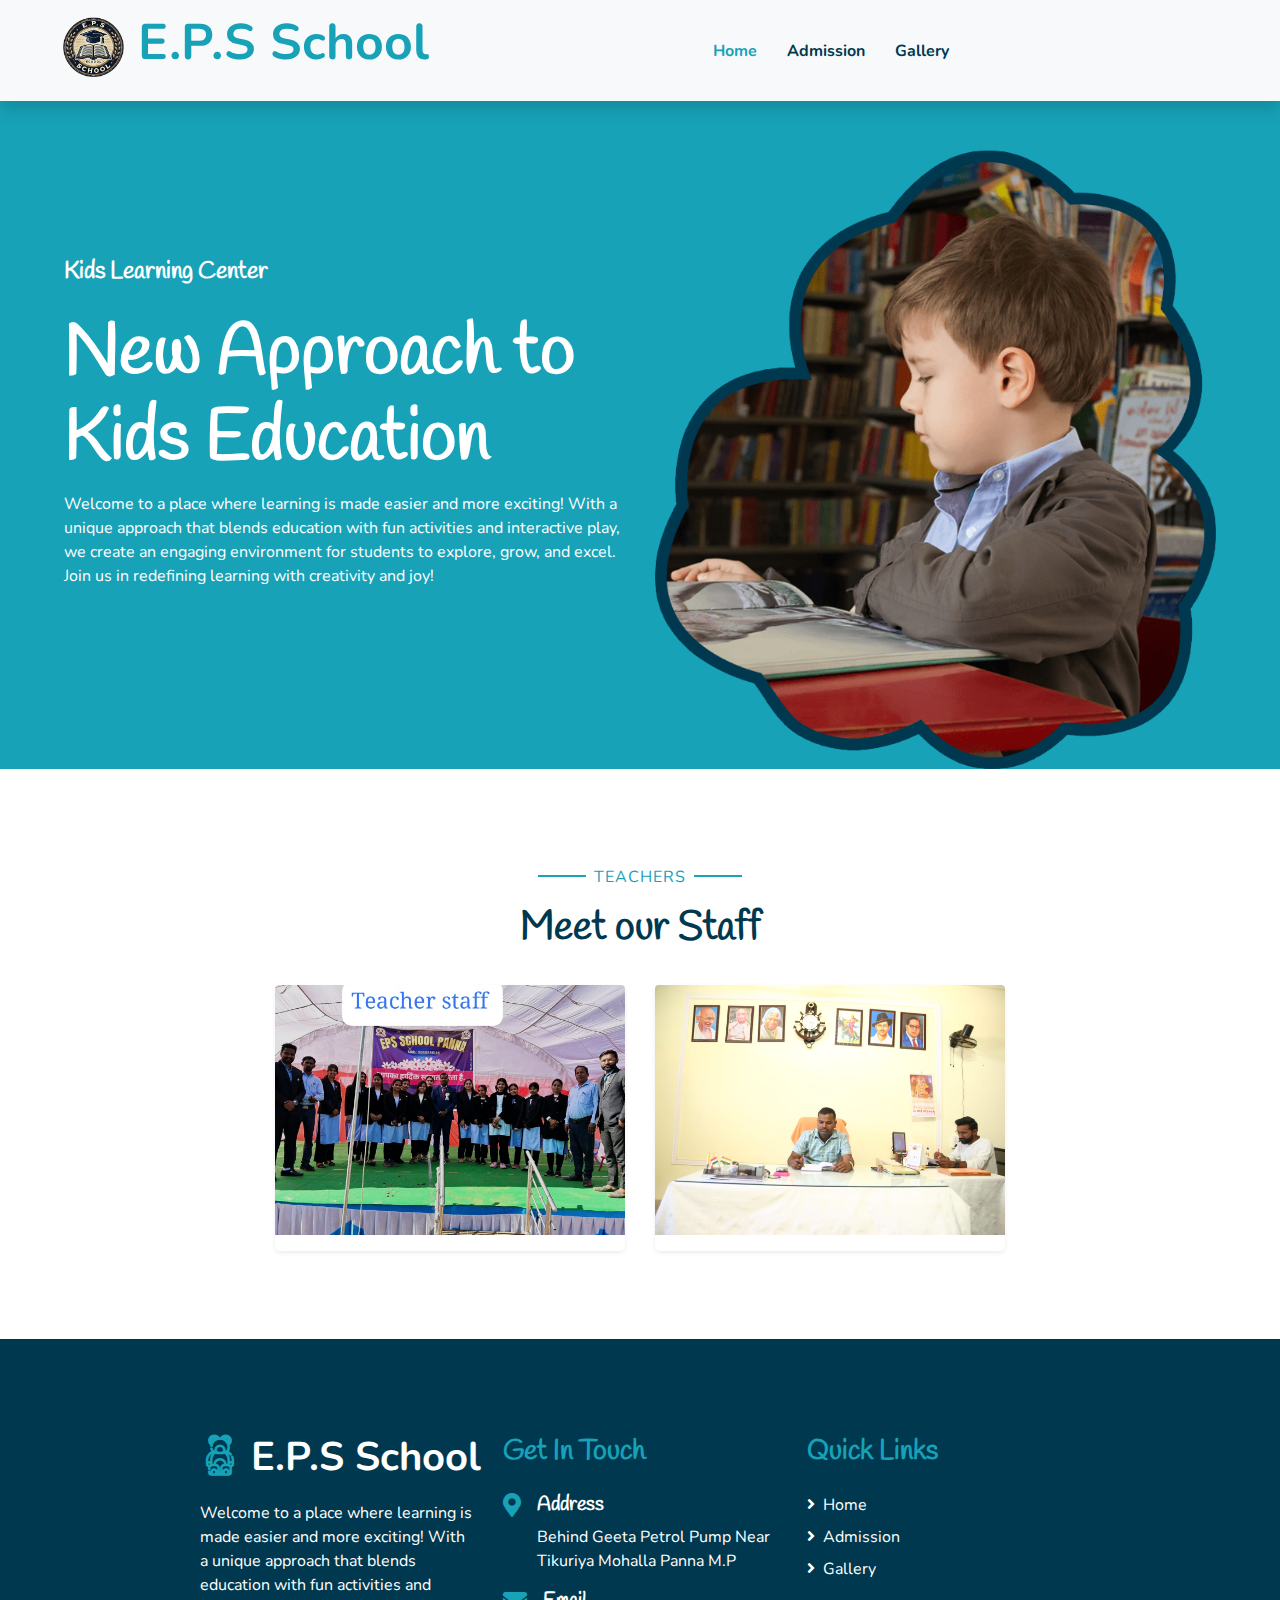
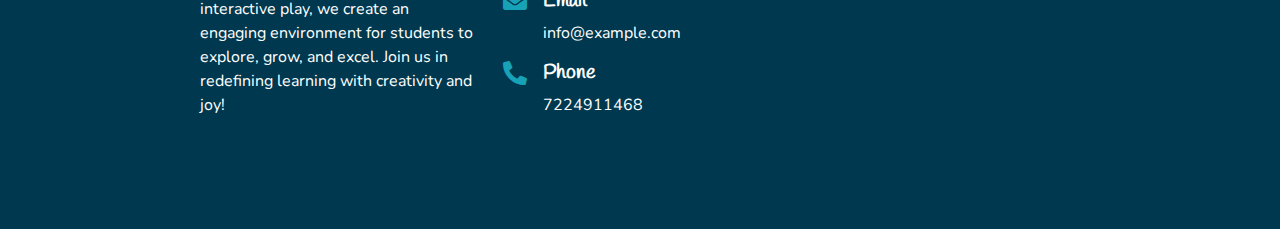
==== index.html @ 74d230ce "code added" ====
<!DOCTYPE html>
<html lang="en">

<head>
    <meta charset="utf-8">
    <title>EPS School</title>
    <meta content="width=device-width, initial-scale=1.0" name="viewport">
    <meta name="description" content="EPS School provides quality education from Nursery to 10th grade, following the MP Board curriculum. Our innovative teaching methods ensure holistic learning.">

    <!-- Meta Keywords (Not as important but can help) -->
    <meta name="keywords" content="EPS School, EPS Public School, Best School in MP, MP Board School, Nursery to 10th Education, Quality Education, Fun Learning, Best School Near Me">

    <!-- Meta Author -->
    <meta name="author" content="EPS School">

    <!-- Open Graph (For Social Media Sharing) -->
    <meta property="og:title" content="EPS School - Quality Education from Nursery to 10th | MP Board">
    <meta property="og:description" content="EPS School offers innovative education from Nursery to 10th with MP Board curriculum, fun activities, and modern learning methods.">
    <!-- <meta property="og:image" content="https://yourwebsite.com/images/school-banner.jpg"> Replace with actual image URL -->
    <!-- <meta property="og:url" content="https://yourwebsite.com/"> Replace with actual URL -->
    <meta property="og:type" content="website">

    <!-- Twitter Card (For Twitter Sharing) -->
    <meta name="twitter:card" content="summary_large_image">
    <meta name="twitter:title" content="EPS School - Quality Education from Nursery to 10th | MP Board">
    <meta name="twitter:description" content="EPS School offers innovative education from Nursery to 10th with MP Board curriculum, fun activities, and modern learning methods.">
    <meta name="twitter:image" content="https://yourwebsite.com/images/school-banner.jpg"> <!-- Replace with actual image URL -->

    <!-- Canonical URL (Avoid Duplicate Content Issues) -->
    <link rel="canonical" href="https://yourwebsite.com/"> <!-- Replace with actual URL -->
    <!-- Favicon -->
    <link href="img/favicon.ico" rel="icon">

    <!-- Google Web Fonts -->
    <link rel="preconnect" href="https://fonts.gstatic.com">
    <link href="https://fonts.googleapis.com/css2?family=Handlee&family=Nunito&display=swap" rel="stylesheet">

    <!-- Font Awesome -->
    <link href="https://cdnjs.cloudflare.com/ajax/libs/font-awesome/5.10.0/css/all.min.css" rel="stylesheet">

    <!-- Flaticon Font -->
    <link href="lib/flaticon/font/flaticon.css" rel="stylesheet">

    <!-- Libraries Stylesheet -->
    <link href="lib/owlcarousel/assets/owl.carousel.min.css" rel="stylesheet">
    <link href="lib/lightbox/css/lightbox.min.css" rel="stylesheet">

    <!-- Customized Bootstrap Stylesheet -->
    <link href="css/style.css" rel="stylesheet">
</head>

<body>
    <!-- Navbar Start -->
    <div class="container-fluid bg-light position-relative shadow">
        <nav class="navbar navbar-expand-lg bg-light navbar-light py-3 py-lg-0 px-0 px-lg-5">
            <a href="" class="navbar-brand font-weight-bold text-secondary" style="font-size: 50px;">
                <img src="images/logo.png" alt="EPS School, EPS Public School" style="height: 60px;">
                <span class="text-primary">E.P.S School</P></span>
            </a>
            <button type="button" class="navbar-toggler" data-toggle="collapse" data-target="#navbarCollapse">
                <span class="navbar-toggler-icon"></span>
            </button>
            <div class="collapse navbar-collapse justify-content-between" id="navbarCollapse">
                <div class="navbar-nav font-weight-bold mx-auto py-0">
                    <a href="index.html" class="nav-item nav-link active">Home</a>
                    <a href="about.html" class="nav-item nav-link">Admission</a>
                    <!-- <a href="class.html" class="nav-item nav-link">Classes</a> -->
                    <!-- <a href="team.html" class="nav-item nav-link">Teachers</a> -->
                    <a href="gallery.html" class="nav-item nav-link">Gallery</a>
                    <!-- <div class="nav-item dropdown">
                        <a href="#" class="nav-link dropdown-toggle" data-toggle="dropdown">Pages</a>
                        <div class="dropdown-menu rounded-0 m-0">
                            <a href="blog.html" class="dropdown-item">Blog Grid</a>
                            <a href="single.html" class="dropdown-item">Blog Detail</a>
                        </div>
                    </div> -->
                    <!-- <a href="contact.html" class="nav-item nav-link">Contact</a> -->
                </div>
                <!-- <a href="" class="btn btn-primary px-4">Join Class</a> -->
            </div>
        </nav>
    </div>
    <!-- Navbar End -->


    <!-- Header Start -->
    <div class="container-fluid bg-primary px-0 px-md-5 mb-5">
        <div class="row align-items-center px-3">
            <div class="col-lg-6 text-center text-lg-left">
                <h4 class="text-white mb-4 mt-5 mt-lg-0">Kids Learning Center</h4>
                <h1 class="display-3 font-weight-bold text-white">New Approach to Kids Education</h1>
                <p class="text-white mb-4">Welcome to a place where learning is made easier and more exciting! With a unique approach that blends education with fun activities and interactive play, we create an engaging environment for students to explore, grow, and excel. Join us in redefining learning with creativity and joy!</p>
                <!-- <a href="" class="btn btn-secondary mt-1 py-3 px-5">Learn More</a> -->
            </div>
            <div class="col-lg-6 text-center text-lg-right">
                <img class="img-fluid mt-5" src="img/header.png" alt="EPS School, EPS Public School">
            </div>
        </div>
    </div>
    <!-- Header End -->


    <!-- Facilities Start -->
    <!-- <div class="container-fluid pt-5">
        <div class="container pb-3">
            <div class="row">
                <div class="col-lg-4 col-md-6 pb-1">
                    <div class="d-flex bg-light shadow-sm border-top rounded mb-4" style="padding: 30px;">
                        <i class="flaticon-050-fence h1 font-weight-normal text-primary mb-3"></i>
                        <div class="pl-4">
                            <h4>Play Ground</h4>
                            <p class="m-0">Kasd labore kasd et dolor est rebum dolor ut, clita dolor vero lorem amet elitr vero...</p>
                        </div>
                    </div>
                </div>
                <div class="col-lg-4 col-md-6 pb-1">
                    <div class="d-flex bg-light shadow-sm border-top rounded mb-4" style="padding: 30px;">
                        <i class="flaticon-022-drum h1 font-weight-normal text-primary mb-3"></i>
                        <div class="pl-4">
                            <h4>Music and Dance</h4>
                            <p class="m-0">Kasd labore kasd et dolor est rebum dolor ut, clita dolor vero lorem amet elitr vero...</p>
                        </div>
                    </div>
                </div>
                <div class="col-lg-4 col-md-6 pb-1">
                    <div class="d-flex bg-light shadow-sm border-top rounded mb-4" style="padding: 30px;">
                        <i class="flaticon-030-crayons h1 font-weight-normal text-primary mb-3"></i>
                        <div class="pl-4">
                            <h4>Arts and Crafts</h4>
                            <p class="m-0">Kasd labore kasd et dolor est rebum dolor ut, clita dolor vero lorem amet elitr vero...</p>
                        </div>
                    </div>
                </div>
                <div class="col-lg-4 col-md-6 pb-1">
                    <div class="d-flex bg-light shadow-sm border-top rounded mb-4" style="padding: 30px;">
                        <i class="flaticon-017-toy-car h1 font-weight-normal text-primary mb-3"></i>
                        <div class="pl-4">
                            <h4>Safe Transportation</h4>
                            <p class="m-0">Kasd labore kasd et dolor est rebum dolor ut, clita dolor vero lorem amet elitr vero...</p>
                        </div>
                    </div>
                </div>
                <div class="col-lg-4 col-md-6 pb-1">
                    <div class="d-flex bg-light shadow-sm border-top rounded mb-4" style="padding: 30px;">
                        <i class="flaticon-025-sandwich h1 font-weight-normal text-primary mb-3"></i>
                        <div class="pl-4">
                            <h4>Healthy food</h4>
                            <p class="m-0">Kasd labore kasd et dolor est rebum dolor ut, clita dolor vero lorem amet elitr vero...</p>
                        </div>
                    </div>
                </div>
                <div class="col-lg-4 col-md-6 pb-1">
                    <div class="d-flex bg-light shadow-sm border-top rounded mb-4" style="padding: 30px;">
                        <i class="flaticon-047-backpack h1 font-weight-normal text-primary mb-3"></i>
                        <div class="pl-4">
                            <h4>Educational Tour</h4>
                            <p class="m-0">Kasd labore kasd et dolor est rebum dolor ut, clita dolor vero lorem amet elitr vero...</p>
                        </div>
                    </div>
                </div>
            </div>
        </div>
    </div> -->
    <!-- Facilities Start -->


    <!-- About Start -->
    <!-- <div class="container-fluid py-5">
        <div class="container">
            <div class="row align-items-center">
                <div class="col-lg-5">
                    <img class="img-fluid rounded mb-5 mb-lg-0" src="img/about-1.jpg" alt="">
                </div>
                <div class="col-lg-7">
                    <p class="section-title pr-5"><span class="pr-2">Learn About Us</span></p>
                    <h1 class="mb-4">Best School For Your Kids</h1>
                    <p>Invidunt lorem justo sanctus clita. Erat lorem labore ea, justo dolor lorem ipsum ut sed eos,
                        ipsum et dolor kasd sit ea justo. Erat justo sed sed diam. Ea et erat ut sed diam sea ipsum est
                        dolor</p>
                    <div class="row pt-2 pb-4">
                        <div class="col-6 col-md-4">
                            <img class="img-fluid rounded" src="img/about-2.jpg" alt="">
                        </div>
                        <div class="col-6 col-md-8">
                            <ul class="list-inline m-0">
                                <li class="py-2 border-top border-bottom"><i class="fa fa-check text-primary mr-3"></i>Labore eos amet dolor amet diam</li>
                                <li class="py-2 border-bottom"><i class="fa fa-check text-primary mr-3"></i>Etsea et sit dolor amet ipsum</li>
                                <li class="py-2 border-bottom"><i class="fa fa-check text-primary mr-3"></i>Diam dolor diam elitripsum vero.</li>
                            </ul>
                        </div>
                    </div>
                    <a href="" class="btn btn-primary mt-2 py-2 px-4">Learn More</a>
                </div>
            </div>
        </div>
    </div>


    <!-- Class Start -->
    <!-- <div class="container-fluid pt-5">
        <div class="container">
            <div class="text-center pb-2">
                <p class="section-title px-5"><span class="px-2">Popular Classes</span></p>
                <h1 class="mb-4">Classes for Your Kids</h1>
            </div>
            <div class="row">
                <div class="col-lg-4 mb-5">
                    <div class="card border-0 bg-light shadow-sm pb-2">
                        <img class="card-img-top mb-2" src="img/class-1.jpg" alt="">
                        <div class="card-body text-center">
                            <h4 class="card-title">Drawing Class</h4>
                            <p class="card-text">Justo ea diam stet diam ipsum no sit, ipsum vero et et diam ipsum duo et no et, ipsum ipsum erat duo amet clita duo</p>
                        </div>
                        <div class="card-footer bg-transparent py-4 px-5">
                            <div class="row border-bottom">
                                <div class="col-6 py-1 text-right border-right"><strong>Age of Kids</strong></div>
                                <div class="col-6 py-1">3 - 6 Years</div>
                            </div>
                            <div class="row border-bottom">
                                <div class="col-6 py-1 text-right border-right"><strong>Total Seats</strong></div>
                                <div class="col-6 py-1">40 Seats</div>
                            </div>
                            <div class="row border-bottom">
                                <div class="col-6 py-1 text-right border-right"><strong>Class Time</strong></div>
                                <div class="col-6 py-1">08:00 - 10:00</div>
                            </div>
                            <div class="row">
                                <div class="col-6 py-1 text-right border-right"><strong>Tution Fee</strong></div>
                                <div class="col-6 py-1">$290 / Month</div>
                            </div>
                        </div>
                        <a href="" class="btn btn-primary px-4 mx-auto mb-4">Join Now</a>
                    </div>
                </div>
                <div class="col-lg-4 mb-5">
                    <div class="card border-0 bg-light shadow-sm pb-2">
                        <img class="card-img-top mb-2" src="img/class-2.jpg" alt="">
                        <div class="card-body text-center">
                            <h4 class="card-title">Language Learning</h4>
                            <p class="card-text">Justo ea diam stet diam ipsum no sit, ipsum vero et et diam ipsum duo et no et, ipsum ipsum erat duo amet clita duo</p>
                        </div>
                        <div class="card-footer bg-transparent py-4 px-5">
                            <div class="row border-bottom">
                                <div class="col-6 py-1 text-right border-right"><strong>Age of Kids</strong></div>
                                <div class="col-6 py-1">3 - 6 Years</div>
                            </div>
                            <div class="row border-bottom">
                                <div class="col-6 py-1 text-right border-right"><strong>Total Seats</strong></div>
                                <div class="col-6 py-1">40 Seats</div>
                            </div>
                            <div class="row border-bottom">
                                <div class="col-6 py-1 text-right border-right"><strong>Class Time</strong></div>
                                <div class="col-6 py-1">08:00 - 10:00</div>
                            </div>
                            <div class="row">
                                <div class="col-6 py-1 text-right border-right"><strong>Tution Fee</strong></div>
                                <div class="col-6 py-1">$290 / Month</div>
                            </div>
                        </div>
                        <a href="" class="btn btn-primary px-4 mx-auto mb-4">Join Now</a>
                    </div>
                </div>
                <div class="col-lg-4 mb-5">
                    <div class="card border-0 bg-light shadow-sm pb-2">
                        <img class="card-img-top mb-2" src="img/class-3.jpg" alt="">
                        <div class="card-body text-center">
                            <h4 class="card-title">Basic Science</h4>
                            <p class="card-text">Justo ea diam stet diam ipsum no sit, ipsum vero et et diam ipsum duo et no et, ipsum ipsum erat duo amet clita duo</p>
                        </div>
                        <div class="card-footer bg-transparent py-4 px-5">
                            <div class="row border-bottom">
                                <div class="col-6 py-1 text-right border-right"><strong>Age of Kids</strong></div>
                                <div class="col-6 py-1">3 - 6 Years</div>
                            </div>
                            <div class="row border-bottom">
                                <div class="col-6 py-1 text-right border-right"><strong>Total Seats</strong></div>
                                <div class="col-6 py-1">40 Seats</div>
                            </div>
                            <div class="row border-bottom">
                                <div class="col-6 py-1 text-right border-right"><strong>Class Time</strong></div>
                                <div class="col-6 py-1">08:00 - 10:00</div>
                            </div>
                            <div class="row">
                                <div class="col-6 py-1 text-right border-right"><strong>Tution Fee</strong></div>
                                <div class="col-6 py-1">$290 / Month</div>
                            </div>
                        </div>
                        <a href="" class="btn btn-primary px-4 mx-auto mb-4">Join Now</a>
                    </div>
                </div>
            </div>
        </div>
    </div> -->
    <!-- Class End -->


    <!-- Registration Start -->
    <!-- <div class="container-fluid py-5">
        <div class="container">
            <div class="row align-items-center">
                <div class="col-lg-7 mb-5 mb-lg-0">
                    <p class="section-title pr-5"><span class="pr-2">Book A Seat</span></p>
                    <h1 class="mb-4">Book A Seat For Your Kid</h1>
                    <p>Invidunt lorem justo sanctus clita. Erat lorem labore ea, justo dolor lorem ipsum ut sed eos,
                        ipsum et dolor kasd sit ea justo. Erat justo sed sed diam. Ea et erat ut sed diam sea ipsum est
                        dolor</p>
                    <ul class="list-inline m-0">
                        <li class="py-2"><i class="fa fa-check text-success mr-3"></i>Labore eos amet dolor amet diam</li>
                        <li class="py-2"><i class="fa fa-check text-success mr-3"></i>Etsea et sit dolor amet ipsum</li>
                        <li class="py-2"><i class="fa fa-check text-success mr-3"></i>Diam dolor diam elitripsum vero.</li>
                    </ul>
                    <a href="" class="btn btn-primary mt-4 py-2 px-4">Book Now</a>
                </div>
                <div class="col-lg-5">
                    <div class="card border-0">
                        <div class="card-header bg-secondary text-center p-4">
                            <h1 class="text-white m-0">Book A Seat</h1>
                        </div>
                        <div class="card-body rounded-bottom bg-primary p-5">
                            <form>
                                <div class="form-group">
                                    <input type="text" class="form-control border-0 p-4" placeholder="Your Name" required="required" />
                                </div>
                                <div class="form-group">
                                    <input type="email" class="form-control border-0 p-4" placeholder="Your Email" required="required" />
                                </div>
                                <div class="form-group">
                                    <select class="custom-select border-0 px-4" style="height: 47px;">
                                        <option selected>Select A Class</option>
                                        <option value="1">Class 1</option>
                                        <option value="2">Class 1</option>
                                        <option value="3">Class 1</option>
                                    </select>
                                </div>
                                <div>
                                    <button class="btn btn-secondary btn-block border-0 py-3" type="submit">Book Now</button>
                                </div>
                            </form>
                        </div>
                    </div>
                </div>
            </div>
        </div>
    </div> -->
    <!-- Registration End -->


    <!-- Team Start -->
    <!-- <div class="container-fluid pt-5">
        <div class="container">
            <div class="text-center pb-2">
                <p class="section-title px-5"><span class="px-2">Our Teachers</span></p>
                <h1 class="mb-4">Meet Our Teachers</h1>
            </div>
            <div class="row">
                <div class="col-md-6 col-lg-3 text-center team mb-5">
                    <div class="position-relative overflow-hidden mb-4" style="border-radius: 100%;">
                        <img class="img-fluid w-100" src="img/team-1.jpg" alt="" >
                        <div
                            class="team-social d-flex align-items-center justify-content-center w-100 h-100 position-absolute">
                            <a class="btn btn-outline-light text-center mr-2 px-0" style="width: 38px; height: 38px;"
                                href="#"><i class="fab fa-twitter"></i></a>
                            <a class="btn btn-outline-light text-center mr-2 px-0" style="width: 38px; height: 38px;"
                                href="#"><i class="fab fa-facebook-f"></i></a>
                            <a class="btn btn-outline-light text-center px-0" style="width: 38px; height: 38px;"
                                href="#"><i class="fab fa-linkedin-in"></i></a>
                        </div>
                    </div>
                    <h4>Julia Smith</h4>
                    <i>Music Teacher</i>
                </div>
                <div class="col-md-6 col-lg-3 text-center team mb-5">
                    <div class="position-relative overflow-hidden mb-4" style="border-radius: 100%;">
                        <img class="img-fluid w-100" src="img/team-2.jpg" alt="" >
                        <div
                            class="team-social d-flex align-items-center justify-content-center w-100 h-100 position-absolute">
                            <a class="btn btn-outline-light text-center mr-2 px-0" style="width: 38px; height: 38px;"
                                href="#"><i class="fab fa-twitter"></i></a>
                            <a class="btn btn-outline-light text-center mr-2 px-0" style="width: 38px; height: 38px;"
                                href="#"><i class="fab fa-facebook-f"></i></a>
                            <a class="btn btn-outline-light text-center px-0" style="width: 38px; height: 38px;"
                                href="#"><i class="fab fa-linkedin-in"></i></a>
                        </div>
                    </div>
                    <h4>Jhon Doe</h4>
                    <i>Language Teacher</i>
                </div>
                <div class="col-md-6 col-lg-3 text-center team mb-5">
                    <div class="position-relative overflow-hidden mb-4" style="border-radius: 100%;">
                        <img class="img-fluid w-100" src="img/team-3.jpg" alt="" >
                        <div
                            class="team-social d-flex align-items-center justify-content-center w-100 h-100 position-absolute">
                            <a class="btn btn-outline-light text-center mr-2 px-0" style="width: 38px; height: 38px;"
                                href="#"><i class="fab fa-twitter"></i></a>
                            <a class="btn btn-outline-light text-center mr-2 px-0" style="width: 38px; height: 38px;"
                                href="#"><i class="fab fa-facebook-f"></i></a>
                            <a class="btn btn-outline-light text-center px-0" style="width: 38px; height: 38px;"
                                href="#"><i class="fab fa-linkedin-in"></i></a>
                        </div>
                    </div>
                    <h4>Mollie Ross</h4>
                    <i>Dance Teacher</i>
                </div>
                <div class="col-md-6 col-lg-3 text-center team mb-5">
                    <div class="position-relative overflow-hidden mb-4" style="border-radius: 100%;">
                        <img class="img-fluid w-100" src="img/team-4.jpg" alt="" >
                        <div
                            class="team-social d-flex align-items-center justify-content-center w-100 h-100 position-absolute">
                            <a class="btn btn-outline-light text-center mr-2 px-0" style="width: 38px; height: 38px;"
                                href="#"><i class="fab fa-twitter"></i></a>
                            <a class="btn btn-outline-light text-center mr-2 px-0" style="width: 38px; height: 38px;"
                                href="#"><i class="fab fa-facebook-f"></i></a>
                            <a class="btn btn-outline-light text-center px-0" style="width: 38px; height: 38px;"
                                href="#"><i class="fab fa-linkedin-in"></i></a>
                        </div>
                    </div>
                    <h4>Donald John</h4>
                    <i>Art Teacher</i>
                </div>
            </div>
        </div>
    </div> -->
    <!-- Team End -->


    <!-- Testimonial Start -->
    <!-- <div class="container-fluid py-5">
        <div class="container p-0">
            <div class="text-center pb-2">
                <p class="section-title px-5"><span class="px-2">Testimonial</span></p>
                <h1 class="mb-4">What Parents Say!</h1>
            </div>
            <div class="owl-carousel testimonial-carousel">
                <div class="testimonial-item px-3">
                    <div class="bg-light shadow-sm rounded mb-4 p-4">
                        <h3 class="fas fa-quote-left text-primary mr-3"></h3>
                        Sed ea amet kasd elitr stet, stet rebum et ipsum est duo elitr eirmod clita lorem. Dolor tempor ipsum clita
                    </div>
                    <div class="d-flex align-items-center">
                        <img class="rounded-circle" src="img/testimonial-1.jpg" style="width: 70px; height: 70px;" alt="Image">
                        <div class="pl-3">
                            <h5>Parent Name</h5>
                            <i>Profession</i>
                        </div>
                    </div>
                </div>
                <div class="testimonial-item px-3">
                    <div class="bg-light shadow-sm rounded mb-4 p-4">
                        <h3 class="fas fa-quote-left text-primary mr-3"></h3>
                        Sed ea amet kasd elitr stet, stet rebum et ipsum est duo elitr eirmod clita lorem. Dolor tempor ipsum clita
                    </div>
                    <div class="d-flex align-items-center">
                        <img class="rounded-circle" src="img/testimonial-2.jpg" style="width: 70px; height: 70px;" alt="Image">
                        <div class="pl-3">
                            <h5>Parent Name</h5>
                            <i>Profession</i>
                        </div>
                    </div>
                </div>
                <div class="testimonial-item px-3">
                    <div class="bg-light shadow-sm rounded mb-4 p-4">
                        <h3 class="fas fa-quote-left text-primary mr-3"></h3>
                        Sed ea amet kasd elitr stet, stet rebum et ipsum est duo elitr eirmod clita lorem. Dolor tempor ipsum clita
                    </div>
                    <div class="d-flex align-items-center">
                        <img class="rounded-circle" src="img/testimonial-3.jpg" style="width: 70px; height: 70px;" alt="Image">
                        <div class="pl-3">
                            <h5>Parent Name</h5>
                            <i>Profession</i>
                        </div>
                    </div>
                </div>
                <div class="testimonial-item px-3">
                    <div class="bg-light shadow-sm rounded mb-4 p-4">
                        <h3 class="fas fa-quote-left text-primary mr-3"></h3>
                        Sed ea amet kasd elitr stet, stet rebum et ipsum est duo elitr eirmod clita lorem. Dolor tempor ipsum clita
                    </div>
                    <div class="d-flex align-items-center">
                        <img class="rounded-circle" src="img/testimonial-4.jpg" style="width: 70px; height: 70px;" alt="Image">
                        <div class="pl-3">
                            <h5>Parent Name</h5>
                            <i>Profession</i>
                        </div>
                    </div>
                </div>
            </div>
        </div>
    </div> --> 
    <!-- Testimonial End -->


    <!-- Blog Start -->
    <div class="container-fluid pt-5">
        <div class="container">
            <div class="text-center pb-2">
                <p class="section-title px-5"><span class="px-2">Teachers</span></p>
                <h1 class="mb-4">Meet our Staff</h1>
            </div>
            <div class="row pb-3">
                <div class="col-lg-4 mb-4">
                    <div class="card border-0 shadow-sm mb-2">
                        <img class="card-img-top mb-2" src="images/staff.jpg" alt="EPS School, EPS Public School">
                        <!-- <div class="card-body bg-light text-center p-4">
                            <h4 class="">Diam amet eos at no eos</h4>
                            <div class="d-flex justify-content-center mb-3">
                                <small class="mr-3"><i class="fa fa-user text-primary"></i> Admin</small>
                                <small class="mr-3"><i class="fa fa-folder text-primary"></i> Web Design</small>
                                <small class="mr-3"><i class="fa fa-comments text-primary"></i> 15</small>
                            </div>
                            <p>Sed kasd sea sed at elitr sed ipsum justo, sit nonumy diam eirmod, duo et sed sit eirmod kasd clita tempor dolor stet lorem. Tempor ipsum justo amet stet...</p>
                            <a href="" class="btn btn-primary px-4 mx-auto my-2">Read More</a>
                        </div> -->
                    </div>
                </div>
                <div class="col-lg-4 mb-4">
                    <div class="card border-0 shadow-sm mb-2">
                        <img class="card-img-top mb-2" src="images/img14.jpg" alt="EPS School, EPS Public School">
                        <!-- <div class="card-body bg-light text-center p-4">
                            <h4 class="">Diam amet eos at no eos</h4>
                            <div class="d-flex justify-content-center mb-3">
                                <small class="mr-3"><i class="fa fa-user text-primary"></i> Admin</small>
                                <small class="mr-3"><i class="fa fa-folder text-primary"></i> Web Design</small>
                                <small class="mr-3"><i class="fa fa-comments text-primary"></i> 15</small>
                            </div>
                            <p>Sed kasd sea sed at elitr sed ipsum justo, sit nonumy diam eirmod, duo et sed sit eirmod kasd clita tempor dolor stet lorem. Tempor ipsum justo amet stet...</p>
                            <a href="" class="btn btn-primary px-4 mx-auto my-2">Read More</a>
                        </div> -->
                    </div>
                </div>
                <!-- <div class="col-lg-4 mb-4">
                    <div class="card border-0 shadow-sm mb-2">
                        <img class="card-img-top mb-2" src="img/blog-3.jpg" alt="">
                        <div class="card-body bg-light text-center p-4">
                            <h4 class="">Diam amet eos at no eos</h4>
                            <div class="d-flex justify-content-center mb-3">
                                <small class="mr-3"><i class="fa fa-user text-primary"></i> Admin</small>
                                <small class="mr-3"><i class="fa fa-folder text-primary"></i> Web Design</small>
                                <small class="mr-3"><i class="fa fa-comments text-primary"></i> 15</small>
                            </div>
                            <p>Sed kasd sea sed at elitr sed ipsum justo, sit nonumy diam eirmod, duo et sed sit eirmod kasd clita tempor dolor stet lorem. Tempor ipsum justo amet stet...</p>
                            <a href="" class="btn btn-primary px-4 mx-auto my-2">Read More</a>
                        </div>
                    </div>
                </div>  -->
            </div>
        </div>
    </div>
    <!-- Blog End -->


    <!-- Footer Start -->
    <div class="container-fluid bg-secondary text-white mt-5 py-5 px-sm-3 px-md-5">
        <div class="row pt-5">
            <div class="col-lg-3 col-md-6 mb-5">
                <a href="" class="navbar-brand font-weight-bold text-primary m-0 mb-4 p-0" style="font-size: 40px; line-height: 40px;">
                    <i class="flaticon-043-teddy-bear"></i>
                    <span class="text-white"> E.P.S School</span>
                </a>
                <p>Welcome to a place where learning is made easier and more exciting! With a unique approach that blends education with fun activities and interactive play, we create an engaging environment for students to explore, grow, and excel. Join us in redefining learning with creativity and joy!</p>
                <!-- <div class="d-flex justify-content-start mt-4">
                    <a class="btn btn-outline-primary rounded-circle text-center mr-2 px-0"
                        style="width: 38px; height: 38px;" href="#"><i class="fab fa-twitter"></i></a>
                    <a class="btn btn-outline-primary rounded-circle text-center mr-2 px-0"
                        style="width: 38px; height: 38px;" href="#"><i class="fab fa-facebook-f"></i></a>
                    <a class="btn btn-outline-primary rounded-circle text-center mr-2 px-0"
                        style="width: 38px; height: 38px;" href="#"><i class="fab fa-linkedin-in"></i></a>
                    <a class="btn btn-outline-primary rounded-circle text-center mr-2 px-0"
                        style="width: 38px; height: 38px;" href="#"><i class="fab fa-instagram"></i></a>
                </div> -->
            </div>
            <div class="col-lg-3 col-md-6 mb-5">
                <h3 class="text-primary mb-4">Get In Touch</h3>
                <div class="d-flex">
                    <h4 class="fa fa-map-marker-alt text-primary"></h4>
                    <div class="pl-3">
                        <h5 class="text-white">Address</h5>
                        <p>Behind Geeta Petrol Pump Near Tikuriya Mohalla Panna M.P</p>
                    </div>
                </div>
                <div class="d-flex">
                    <h4 class="fa fa-envelope text-primary"></h4>
                    <div class="pl-3">
                        <h5 class="text-white">Email</h5>
                        <p>info@example.com</p>
                    </div>
                </div>
                <div class="d-flex">
                    <h4 class="fa fa-phone-alt text-primary"></h4>
                    <div class="pl-3">
                        <h5 class="text-white">Phone</h5>
                        <p>7224911468</p>
                    </div>
                </div>
            </div>
            <div class="col-lg-3 col-md-6 mb-5">
                <h3 class="text-primary mb-4">Quick Links</h3>
                <div class="d-flex flex-column justify-content-start">
                    <a class="text-white mb-2" href="#"><i class="fa fa-angle-right mr-2"></i>Home</a>
                    <a class="text-white mb-2" href="about.html"><i class="fa fa-angle-right mr-2"></i>Admission</a>
                    <!-- <a class="text-white mb-2" href="#"><i class="fa fa-angle-right mr-2"></i>Our Classes</a> -->
                    <!-- <a class="text-white mb-2" href="#"><i class="fa fa-angle-right mr-2"></i>Our Teachers</a> -->
                    <!-- <a class="text-white mb-2" href="#"><i class="fa fa-angle-right mr-2"></i>Our Blog</a> -->
                    <a class="text-white" href="gallery.html"><i class="fa fa-angle-right mr-2"></i>Gallery</a>
                </div>
            </div>
            <!-- <div class="col-lg-3 col-md-6 mb-5">
                <h3 class="text-primary mb-4">Newsletter</h3>
                <form action="">
                    <div class="form-group">
                        <input type="text" class="form-control border-0 py-4" placeholder="Your Name" required="required" />
                    </div>
                    <div class="form-group">
                        <input type="email" class="form-control border-0 py-4" placeholder="Your Email"
                            required="required" />
                    </div>
                    <div>
                        <button class="btn btn-primary btn-block border-0 py-3" type="submit">Submit Now</button>
                    </div>
                </form>
            </div> -->
        </div>
        <!-- <div class="container-fluid pt-5" style="border-top: 1px solid rgba(23, 162, 184, .2);;">
            <p class="m-0 text-center text-white">
                &copy; <a class="text-primary font-weight-bold" href="#">Your Site Name</a>. All Rights Reserved. Designed
                by
                <a class="text-primary font-weight-bold" href="https://htmlcodex.com">HTML Codex</a>
            </p>
        </div> -->
    </div>
    <!-- Footer End -->


    <!-- Back to Top -->
    <a href="#" class="btn btn-primary p-3 back-to-top"><i class="fa fa-angle-double-up"></i></a>


    <!-- JavaScript Libraries -->
    <script src="https://code.jquery.com/jquery-3.4.1.min.js"></script>
    <script src="https://stackpath.bootstrapcdn.com/bootstrap/4.4.1/js/bootstrap.bundle.min.js"></script>
    <script src="lib/easing/easing.min.js"></script>
    <script src="lib/owlcarousel/owl.carousel.min.js"></script>
    <script src="lib/isotope/isotope.pkgd.min.js"></script>
    <script src="lib/lightbox/js/lightbox.min.js"></script>

    <!-- Contact Javascript File -->
    <script src="mail/jqBootstrapValidation.min.js"></script>
    <script src="mail/contact.js"></script>

    <!-- Template Javascript -->
    <script src="js/main.js"></script>
</body>

</html>
---- lib/flaticon/font/flaticon.css ----
@font-face {
  font-family: "Flaticon";
  src: url("./Flaticon.eot");
  src: url("./Flaticon.eot?#iefix") format("embedded-opentype"),
       url("./Flaticon.woff2") format("woff2"),
       url("./Flaticon.woff") format("woff"),
       url("./Flaticon.ttf") format("truetype"),
       url("./Flaticon.svg#Flaticon") format("svg");
  font-weight: normal;
  font-style: normal;
}

@media screen and (-webkit-min-device-pixel-ratio:0) {
  @font-face {
    font-family: "Flaticon";
    src: url("./Flaticon.svg#Flaticon") format("svg");
  }
}

[class^="flaticon-"]:before, [class*=" flaticon-"]:before,
[class^="flaticon-"]:after, [class*=" flaticon-"]:after {   
  font-family: Flaticon;
        font-size: 20px;
font-style: normal;
margin-left: 20px;
}

.flaticon-001-swing:before { content: "\f100"; }
.flaticon-002-bricks:before { content: "\f101"; }
.flaticon-003-feeding-bottle:before { content: "\f102"; }
.flaticon-004-balloons:before { content: "\f103"; }
.flaticon-005-marker:before { content: "\f104"; }
.flaticon-006-spinning-top:before { content: "\f105"; }
.flaticon-007-sandbox:before { content: "\f106"; }
.flaticon-008-tambourine:before { content: "\f107"; }
.flaticon-009-bib:before { content: "\f108"; }
.flaticon-010-slide:before { content: "\f109"; }
.flaticon-011-mat:before { content: "\f10a"; }
.flaticon-012-kite:before { content: "\f10b"; }
.flaticon-013-brush:before { content: "\f10c"; }
.flaticon-014-blackboard:before { content: "\f10d"; }
.flaticon-015-potty:before { content: "\f10e"; }
.flaticon-016-apple:before { content: "\f10f"; }
.flaticon-017-toy-car:before { content: "\f110"; }
.flaticon-018-ball:before { content: "\f111"; }
.flaticon-019-pencil:before { content: "\f112"; }
.flaticon-020-rattle:before { content: "\f113"; }
.flaticon-021-juice-box:before { content: "\f114"; }
.flaticon-022-drum:before { content: "\f115"; }
.flaticon-023-girl:before { content: "\f116"; }
.flaticon-024-shape-toy:before { content: "\f117"; }
.flaticon-025-sandwich:before { content: "\f118"; }
.flaticon-026-paper-boat:before { content: "\f119"; }
.flaticon-027-xylophone:before { content: "\f11a"; }
.flaticon-028-kindergarten:before { content: "\f11b"; }
.flaticon-029-clock:before { content: "\f11c"; }
.flaticon-030-crayons:before { content: "\f11d"; }
.flaticon-031-bell:before { content: "\f11e"; }
.flaticon-032-book:before { content: "\f11f"; }
.flaticon-033-blocks:before { content: "\f120"; }
.flaticon-034-popsicle:before { content: "\f121"; }
.flaticon-035-table:before { content: "\f122"; }
.flaticon-036-boy:before { content: "\f123"; }
.flaticon-037-toys:before { content: "\f124"; }
.flaticon-038-locker:before { content: "\f125"; }
.flaticon-039-seesaw:before { content: "\f126"; }
.flaticon-040-puzzle:before { content: "\f127"; }
.flaticon-041-abacus:before { content: "\f128"; }
.flaticon-042-synthesizer:before { content: "\f129"; }
.flaticon-043-teddy-bear:before { content: "\f12a"; }
.flaticon-044-scissors:before { content: "\f12b"; }
.flaticon-045-cookies:before { content: "\f12c"; }
.flaticon-046-bucket:before { content: "\f12d"; }
.flaticon-047-backpack:before { content: "\f12e"; }
.flaticon-048-paper-plane:before { content: "\f12f"; }
.flaticon-049-cutlery:before { content: "\f130"; }
.flaticon-050-fence:before { content: "\f131"; }
---- css/style.css ----
/******* Bootstrap Theming ********/
/*!
 * Bootstrap v4.5.3 (https://getbootstrap.com/)
 * Copyright 2011-2020 The Bootstrap Authors
 * Copyright 2011-2020 Twitter, Inc.
 * Licensed under MIT (https://github.com/twbs/bootstrap/blob/main/LICENSE)
 */
:root {
  --blue: #007bff;
  --indigo: #6610f2;
  --purple: #6f42c1;
  --pink: #e83e8c;
  --red: #dc3545;
  --orange: #fd7e14;
  --yellow: #ffc107;
  --green: #28a745;
  --teal: #20c997;
  --cyan: #17a2b8;
  --white: #fff;
  --gray: #6c757d;
  --gray-dark: #343a40;
  --primary: #17a2b8;
  --secondary: #00394f;
  --success: #28a745;
  --info: #17a2b8;
  --warning: #ffc107;
  --danger: #dc3545;
  --light: #f8f9fa;
  --dark: #343a40;
  --breakpoint-xs: 0;
  --breakpoint-sm: 576px;
  --breakpoint-md: 768px;
  --breakpoint-lg: 992px;
  --breakpoint-xl: 1200px;
  --font-family-sans-serif: "Nunito", sans-serif;
  --font-family-monospace: SFMono-Regular, Menlo, Monaco, Consolas, "Liberation Mono", "Courier New", monospace;
}

*,
*::before,
*::after {
  box-sizing: border-box;
}

html {
  font-family: sans-serif;
  line-height: 1.15;
  -webkit-text-size-adjust: 100%;
  -webkit-tap-highlight-color: rgba(0, 0, 0, 0);
}

article, aside, figcaption, figure, footer, header, hgroup, main, nav, section {
  display: block;
}

body {
  margin: 0;
  font-family: "Nunito", sans-serif;
  font-size: 1rem;
  font-weight: 400;
  line-height: 1.5;
  color: #666666;
  text-align: left;
  background-color: #fff;
}

[tabindex="-1"]:focus:not(:focus-visible) {
  outline: 0 !important;
}

hr {
  box-sizing: content-box;
  height: 0;
  overflow: visible;
}

h1, h2, h3, h4, h5, h6 {
  margin-top: 0;
  margin-bottom: 0.5rem;
}

p {
  margin-top: 0;
  margin-bottom: 1rem;
}

abbr[title],
abbr[data-original-title] {
  text-decoration: underline;
  text-decoration: underline dotted;
  cursor: help;
  border-bottom: 0;
  text-decoration-skip-ink: none;
}

address {
  margin-bottom: 1rem;
  font-style: normal;
  line-height: inherit;
}

ol,
ul,
dl {
  margin-top: 0;
  margin-bottom: 1rem;
}

ol ol,
ul ul,
ol ul,
ul ol {
  margin-bottom: 0;
}

dt {
  font-weight: 700;
}

dd {
  margin-bottom: .5rem;
  margin-left: 0;
}

blockquote {
  margin: 0 0 1rem;
}

b,
strong {
  font-weight: bolder;
}

small {
  font-size: 80%;
}

sub,
sup {
  position: relative;
  font-size: 75%;
  line-height: 0;
  vertical-align: baseline;
}

sub {
  bottom: -.25em;
}

sup {
  top: -.5em;
}

a {
  color: #17a2b8;
  text-decoration: none;
  background-color: transparent;
}

a:hover {
  color: #0f6674;
  text-decoration: underline;
}

a:not([href]):not([class]) {
  color: inherit;
  text-decoration: none;
}

a:not([href]):not([class]):hover {
  color: inherit;
  text-decoration: none;
}

pre,
code,
kbd,
samp {
  font-family: SFMono-Regular, Menlo, Monaco, Consolas, "Liberation Mono", "Courier New", monospace;
  font-size: 1em;
}

pre {
  margin-top: 0;
  margin-bottom: 1rem;
  overflow: auto;
  -ms-overflow-style: scrollbar;
}

figure {
  margin: 0 0 1rem;
}

img {
  vertical-align: middle;
  border-style: none;
}

svg {
  overflow: hidden;
  vertical-align: middle;
}

table {
  border-collapse: collapse;
}

caption {
  padding-top: 0.75rem;
  padding-bottom: 0.75rem;
  color: #6c757d;
  text-align: left;
  caption-side: bottom;
}

th {
  text-align: inherit;
  text-align: -webkit-match-parent;
}

label {
  display: inline-block;
  margin-bottom: 0.5rem;
}

button {
  border-radius: 0;
}

button:focus {
  outline: 1px dotted;
  outline: 5px auto -webkit-focus-ring-color;
}

input,
button,
select,
optgroup,
textarea {
  margin: 0;
  font-family: inherit;
  font-size: inherit;
  line-height: inherit;
}

button,
input {
  overflow: visible;
}

button,
select {
  text-transform: none;
}

[role="button"] {
  cursor: pointer;
}

select {
  word-wrap: normal;
}

button,
[type="button"],
[type="reset"],
[type="submit"] {
  -webkit-appearance: button;
}

button:not(:disabled),
[type="button"]:not(:disabled),
[type="reset"]:not(:disabled),
[type="submit"]:not(:disabled) {
  cursor: pointer;
}

button::-moz-focus-inner,
[type="button"]::-moz-focus-inner,
[type="reset"]::-moz-focus-inner,
[type="submit"]::-moz-focus-inner {
  padding: 0;
  border-style: none;
}

input[type="radio"],
input[type="checkbox"] {
  box-sizing: border-box;
  padding: 0;
}

textarea {
  overflow: auto;
  resize: vertical;
}

fieldset {
  min-width: 0;
  padding: 0;
  margin: 0;
  border: 0;
}

legend {
  display: block;
  width: 100%;
  max-width: 100%;
  padding: 0;
  margin-bottom: .5rem;
  font-size: 1.5rem;
  line-height: inherit;
  color: inherit;
  white-space: normal;
}

@media (max-width: 1200px) {
  legend {
    font-size: calc(1.275rem + 0.3vw) ;
  }
}

progress {
  vertical-align: baseline;
}

[type="number"]::-webkit-inner-spin-button,
[type="number"]::-webkit-outer-spin-button {
  height: auto;
}

[type="search"] {
  outline-offset: -2px;
  -webkit-appearance: none;
}

[type="search"]::-webkit-search-decoration {
  -webkit-appearance: none;
}

::-webkit-file-upload-button {
  font: inherit;
  -webkit-appearance: button;
}

output {
  display: inline-block;
}

summary {
  display: list-item;
  cursor: pointer;
}

template {
  display: none;
}

[hidden] {
  display: none !important;
}

h1, h2, h3, h4, h5, h6,
.h1, .h2, .h3, .h4, .h5, .h6 {
  margin-bottom: 0.5rem;
  font-family: "Handlee", cursive;
  font-weight: bold;
  line-height: 1.2;
  color: #00394f;
}

h1, .h1 {
  font-size: 2.5rem;
}

@media (max-width: 1200px) {
  h1, .h1 {
    font-size: calc(1.375rem + 1.5vw) ;
  }
}

h2, .h2 {
  font-size: 2rem;
}

@media (max-width: 1200px) {
  h2, .h2 {
    font-size: calc(1.325rem + 0.9vw) ;
  }
}

h3, .h3 {
  font-size: 1.75rem;
}

@media (max-width: 1200px) {
  h3, .h3 {
    font-size: calc(1.3rem + 0.6vw) ;
  }
}

h4, .h4 {
  font-size: 1.5rem;
}

@media (max-width: 1200px) {
  h4, .h4 {
    font-size: calc(1.275rem + 0.3vw) ;
  }
}

h5, .h5 {
  font-size: 1.25rem;
}

h6, .h6 {
  font-size: 1rem;
}

.lead {
  font-size: 1.25rem;
  font-weight: 300;
}

/* .display-1 {
  font-size: 6rem;
  font-weight: 300;
  line-height: 1.2;
}
.container-fluid {
  display: flex;
  justify-content: center;
} */
.row {
  display: flex;
  justify-content: center;
}

.container {
  max-width: 800px; /* Adjust width as needed */
  text-align: center;
}

@media (max-width: 1200px) {
  .display-1 {
    font-size: calc(1.725rem + 5.7vw) ;
  }
}

.display-2 {
  font-size: 5.5rem;
  font-weight: 300;
  line-height: 1.2;
}

@media (max-width: 1200px) {
  .display-2 {
    font-size: calc(1.675rem + 5.1vw) ;
  }
}

.display-3 {
  font-size: 4.5rem;
  font-weight: 300;
  line-height: 1.2;
}

@media (max-width: 1200px) {
  .display-3 {
    font-size: calc(1.575rem + 3.9vw) ;
  }
}

.display-4 {
  font-size: 3.5rem;
  font-weight: 300;
  line-height: 1.2;
}

@media (max-width: 1200px) {
  .display-4 {
    font-size: calc(1.475rem + 2.7vw) ;
  }
}

hr {
  margin-top: 1rem;
  margin-bottom: 1rem;
  border: 0;
  border-top: 1px solid rgba(0, 0, 0, 0.1);
}

small,
.small {
  font-size: 80%;
  font-weight: 400;
}

mark,
.mark {
  padding: 0.2em;
  background-color: #fcf8e3;
}

.list-unstyled {
  padding-left: 0;
  list-style: none;
}

.list-inline {
  padding-left: 0;
  list-style: none;
}

.list-inline-item {
  display: inline-block;
}

.list-inline-item:not(:last-child) {
  margin-right: 0.5rem;
}

.initialism {
  font-size: 90%;
  text-transform: uppercase;
}

.blockquote {
  margin-bottom: 1rem;
  font-size: 1.25rem;
}

.blockquote-footer {
  display: block;
  font-size: 80%;
  color: #6c757d;
}

.blockquote-footer::before {
  content: "\2014\00A0";
}

.img-fluid {
  max-width: 100%;
  height: auto;
}

.img-thumbnail {
  padding: 0.25rem;
  background-color: #fff;
  border: 1px solid #dee2e6;
  border-radius: 5px;
  max-width: 100%;
  height: auto;
}

.figure {
  display: inline-block;
}

.figure-img {
  margin-bottom: 0.5rem;
  line-height: 1;
}

.figure-caption {
  font-size: 90%;
  color: #6c757d;
}

code {
  font-size: 87.5%;
  color: #e83e8c;
  word-wrap: break-word;
}

a > code {
  color: inherit;
}

kbd {
  padding: 0.2rem 0.4rem;
  font-size: 87.5%;
  color: #fff;
  background-color: #212529;
  border-radius: 0.2rem;
}

kbd kbd {
  padding: 0;
  font-size: 100%;
  font-weight: 700;
}

pre {
  display: block;
  font-size: 87.5%;
  color: #212529;
}

pre code {
  font-size: inherit;
  color: inherit;
  word-break: normal;
}

.pre-scrollable {
  max-height: 340px;
  overflow-y: scroll;
}

.container,
.container-fluid,
.container-sm,
.container-md,
.container-lg,
.container-xl {
  width: 100%;
  padding-right: 15px;
  padding-left: 15px;
  margin-right: auto;
  margin-left: auto;
}

@media (min-width: 576px) {
  .container, .container-sm {
    max-width: 540px;
  }
}

@media (min-width: 768px) {
  .container, .container-sm, .container-md {
    max-width: 720px;
  }
}

@media (min-width: 992px) {
  .container, .container-sm, .container-md, .container-lg {
    max-width: 960px;
  }
}

@media (min-width: 1200px) {
  .container, .container-sm, .container-md, .container-lg, .container-xl {
    max-width: 1140px;
  }
}

.row {
  display: flex;
  flex-wrap: wrap;
  margin-right: -15px;
  margin-left: -15px;
}

.no-gutters {
  margin-right: 0;
  margin-left: 0;
}

.no-gutters > .col,
.no-gutters > [class*="col-"] {
  padding-right: 0;
  padding-left: 0;
}

.col-1, .col-2, .col-3, .col-4, .col-5, .col-6, .col-7, .col-8, .col-9, .col-10, .col-11, .col-12, .col,
.col-auto, .col-sm-1, .col-sm-2, .col-sm-3, .col-sm-4, .col-sm-5, .col-sm-6, .col-sm-7, .col-sm-8, .col-sm-9, .col-sm-10, .col-sm-11, .col-sm-12, .col-sm,
.col-sm-auto, .col-md-1, .col-md-2, .col-md-3, .col-md-4, .col-md-5, .col-md-6, .col-md-7, .col-md-8, .col-md-9, .col-md-10, .col-md-11, .col-md-12, .col-md,
.col-md-auto, .col-lg-1, .col-lg-2, .col-lg-3, .col-lg-4, .col-lg-5, .col-lg-6, .col-lg-7, .col-lg-8, .col-lg-9, .col-lg-10, .col-lg-11, .col-lg-12, .col-lg,
.col-lg-auto, .col-xl-1, .col-xl-2, .col-xl-3, .col-xl-4, .col-xl-5, .col-xl-6, .col-xl-7, .col-xl-8, .col-xl-9, .col-xl-10, .col-xl-11, .col-xl-12, .col-xl,
.col-xl-auto {
  position: relative;
  width: 100%;
  padding-right: 15px;
  padding-left: 15px;
}

.col {
  flex-basis: 0;
  flex-grow: 1;
  max-width: 100%;
}

.row-cols-1 > * {
  flex: 0 0 100%;
  max-width: 100%;
}

.row-cols-2 > * {
  flex: 0 0 50%;
  max-width: 50%;
}

.row-cols-3 > * {
  flex: 0 0 33.33333%;
  max-width: 33.33333%;
}

.row-cols-4 > * {
  flex: 0 0 25%;
  max-width: 25%;
}

.row-cols-5 > * {
  flex: 0 0 20%;
  max-width: 20%;
}

.row-cols-6 > * {
  flex: 0 0 16.66667%;
  max-width: 16.66667%;
}

.col-auto {
  flex: 0 0 auto;
  width: auto;
  max-width: 100%;
}

.col-1 {
  flex: 0 0 8.33333%;
  max-width: 8.33333%;
}

.col-2 {
  flex: 0 0 16.66667%;
  max-width: 16.66667%;
}

.col-3 {
  flex: 0 0 25%;
  max-width: 25%;
}

.col-4 {
  flex: 0 0 33.33333%;
  max-width: 33.33333%;
}

.col-5 {
  flex: 0 0 41.66667%;
  max-width: 41.66667%;
}

.col-6 {
  flex: 0 0 50%;
  max-width: 50%;
}

.col-7 {
  flex: 0 0 58.33333%;
  max-width: 58.33333%;
}

.col-8 {
  flex: 0 0 66.66667%;
  max-width: 66.66667%;
}

.col-9 {
  flex: 0 0 75%;
  max-width: 75%;
}

.col-10 {
  flex: 0 0 83.33333%;
  max-width: 83.33333%;
}

.col-11 {
  flex: 0 0 91.66667%;
  max-width: 91.66667%;
}

.col-12 {
  flex: 0 0 100%;
  max-width: 100%;
}

.order-first {
  order: -1;
}

.order-last {
  order: 13;
}

.order-0 {
  order: 0;
}

.order-1 {
  order: 1;
}

.order-2 {
  order: 2;
}

.order-3 {
  order: 3;
}

.order-4 {
  order: 4;
}

.order-5 {
  order: 5;
}

.order-6 {
  order: 6;
}

.order-7 {
  order: 7;
}

.order-8 {
  order: 8;
}

.order-9 {
  order: 9;
}

.order-10 {
  order: 10;
}

.order-11 {
  order: 11;
}

.order-12 {
  order: 12;
}

.offset-1 {
  margin-left: 8.33333%;
}

.offset-2 {
  margin-left: 16.66667%;
}

.offset-3 {
  margin-left: 25%;
}

.offset-4 {
  margin-left: 33.33333%;
}

.offset-5 {
  margin-left: 41.66667%;
}

.offset-6 {
  margin-left: 50%;
}

.offset-7 {
  margin-left: 58.33333%;
}

.offset-8 {
  margin-left: 66.66667%;
}

.offset-9 {
  margin-left: 75%;
}

.offset-10 {
  margin-left: 83.33333%;
}

.offset-11 {
  margin-left: 91.66667%;
}

@media (min-width: 576px) {
  .col-sm {
    flex-basis: 0;
    flex-grow: 1;
    max-width: 100%;
  }
  .row-cols-sm-1 > * {
    flex: 0 0 100%;
    max-width: 100%;
  }
  .row-cols-sm-2 > * {
    flex: 0 0 50%;
    max-width: 50%;
  }
  .row-cols-sm-3 > * {
    flex: 0 0 33.33333%;
    max-width: 33.33333%;
  }
  .row-cols-sm-4 > * {
    flex: 0 0 25%;
    max-width: 25%;
  }
  .row-cols-sm-5 > * {
    flex: 0 0 20%;
    max-width: 20%;
  }
  .row-cols-sm-6 > * {
    flex: 0 0 16.66667%;
    max-width: 16.66667%;
  }
  .col-sm-auto {
    flex: 0 0 auto;
    width: auto;
    max-width: 100%;
  }
  .col-sm-1 {
    flex: 0 0 8.33333%;
    max-width: 8.33333%;
  }
  .col-sm-2 {
    flex: 0 0 16.66667%;
    max-width: 16.66667%;
  }
  .col-sm-3 {
    flex: 0 0 25%;
    max-width: 25%;
  }
  .col-sm-4 {
    flex: 0 0 33.33333%;
    max-width: 33.33333%;
  }
  .col-sm-5 {
    flex: 0 0 41.66667%;
    max-width: 41.66667%;
  }
  .col-sm-6 {
    flex: 0 0 50%;
    max-width: 50%;
  }
  .col-sm-7 {
    flex: 0 0 58.33333%;
    max-width: 58.33333%;
  }
  .col-sm-8 {
    flex: 0 0 66.66667%;
    max-width: 66.66667%;
  }
  .col-sm-9 {
    flex: 0 0 75%;
    max-width: 75%;
  }
  .col-sm-10 {
    flex: 0 0 83.33333%;
    max-width: 83.33333%;
  }
  .col-sm-11 {
    flex: 0 0 91.66667%;
    max-width: 91.66667%;
  }
  .col-sm-12 {
    flex: 0 0 100%;
    max-width: 100%;
  }
  .order-sm-first {
    order: -1;
  }
  .order-sm-last {
    order: 13;
  }
  .order-sm-0 {
    order: 0;
  }
  .order-sm-1 {
    order: 1;
  }
  .order-sm-2 {
    order: 2;
  }
  .order-sm-3 {
    order: 3;
  }
  .order-sm-4 {
    order: 4;
  }
  .order-sm-5 {
    order: 5;
  }
  .order-sm-6 {
    order: 6;
  }
  .order-sm-7 {
    order: 7;
  }
  .order-sm-8 {
    order: 8;
  }
  .order-sm-9 {
    order: 9;
  }
  .order-sm-10 {
    order: 10;
  }
  .order-sm-11 {
    order: 11;
  }
  .order-sm-12 {
    order: 12;
  }
  .offset-sm-0 {
    margin-left: 0;
  }
  .offset-sm-1 {
    margin-left: 8.33333%;
  }
  .offset-sm-2 {
    margin-left: 16.66667%;
  }
  .offset-sm-3 {
    margin-left: 25%;
  }
  .offset-sm-4 {
    margin-left: 33.33333%;
  }
  .offset-sm-5 {
    margin-left: 41.66667%;
  }
  .offset-sm-6 {
    margin-left: 50%;
  }
  .offset-sm-7 {
    margin-left: 58.33333%;
  }
  .offset-sm-8 {
    margin-left: 66.66667%;
  }
  .offset-sm-9 {
    margin-left: 75%;
  }
  .offset-sm-10 {
    margin-left: 83.33333%;
  }
  .offset-sm-11 {
    margin-left: 91.66667%;
  }
}

@media (min-width: 768px) {
  .col-md {
    flex-basis: 0;
    flex-grow: 1;
    max-width: 100%;
  }
  .row-cols-md-1 > * {
    flex: 0 0 100%;
    max-width: 100%;
  }
  .row-cols-md-2 > * {
    flex: 0 0 50%;
    max-width: 50%;
  }
  .row-cols-md-3 > * {
    flex: 0 0 33.33333%;
    max-width: 33.33333%;
  }
  .row-cols-md-4 > * {
    flex: 0 0 25%;
    max-width: 25%;
  }
  .row-cols-md-5 > * {
    flex: 0 0 20%;
    max-width: 20%;
  }
  .row-cols-md-6 > * {
    flex: 0 0 16.66667%;
    max-width: 16.66667%;
  }
  .col-md-auto {
    flex: 0 0 auto;
    width: auto;
    max-width: 100%;
  }
  .col-md-1 {
    flex: 0 0 8.33333%;
    max-width: 8.33333%;
  }
  .col-md-2 {
    flex: 0 0 16.66667%;
    max-width: 16.66667%;
  }
  .col-md-3 {
    flex: 0 0 25%;
    max-width: 25%;
  }
  .col-md-4 {
    flex: 0 0 33.33333%;
    max-width: 33.33333%;
  }
  .col-md-5 {
    flex: 0 0 41.66667%;
    max-width: 41.66667%;
  }
  .col-md-6 {
    flex: 0 0 50%;
    max-width: 50%;
  }
  .col-md-7 {
    flex: 0 0 58.33333%;
    max-width: 58.33333%;
  }
  .col-md-8 {
    flex: 0 0 66.66667%;
    max-width: 66.66667%;
  }
  .col-md-9 {
    flex: 0 0 75%;
    max-width: 75%;
  }
  .col-md-10 {
    flex: 0 0 83.33333%;
    max-width: 83.33333%;
  }
  .col-md-11 {
    flex: 0 0 91.66667%;
    max-width: 91.66667%;
  }
  .col-md-12 {
    flex: 0 0 100%;
    max-width: 100%;
  }
  .order-md-first {
    order: -1;
  }
  .order-md-last {
    order: 13;
  }
  .order-md-0 {
    order: 0;
  }
  .order-md-1 {
    order: 1;
  }
  .order-md-2 {
    order: 2;
  }
  .order-md-3 {
    order: 3;
  }
  .order-md-4 {
    order: 4;
  }
  .order-md-5 {
    order: 5;
  }
  .order-md-6 {
    order: 6;
  }
  .order-md-7 {
    order: 7;
  }
  .order-md-8 {
    order: 8;
  }
  .order-md-9 {
    order: 9;
  }
  .order-md-10 {
    order: 10;
  }
  .order-md-11 {
    order: 11;
  }
  .order-md-12 {
    order: 12;
  }
  .offset-md-0 {
    margin-left: 0;
  }
  .offset-md-1 {
    margin-left: 8.33333%;
  }
  .offset-md-2 {
    margin-left: 16.66667%;
  }
  .offset-md-3 {
    margin-left: 25%;
  }
  .offset-md-4 {
    margin-left: 33.33333%;
  }
  .offset-md-5 {
    margin-left: 41.66667%;
  }
  .offset-md-6 {
    margin-left: 50%;
  }
  .offset-md-7 {
    margin-left: 58.33333%;
  }
  .offset-md-8 {
    margin-left: 66.66667%;
  }
  .offset-md-9 {
    margin-left: 75%;
  }
  .offset-md-10 {
    margin-left: 83.33333%;
  }
  .offset-md-11 {
    margin-left: 91.66667%;
  }
}

@media (min-width: 992px) {
  .col-lg {
    flex-basis: 0;
    flex-grow: 1;
    max-width: 100%;
  }
  .row-cols-lg-1 > * {
    flex: 0 0 100%;
    max-width: 100%;
  }
  .row-cols-lg-2 > * {
    flex: 0 0 50%;
    max-width: 50%;
  }
  .row-cols-lg-3 > * {
    flex: 0 0 33.33333%;
    max-width: 33.33333%;
  }
  .row-cols-lg-4 > * {
    flex: 0 0 25%;
    max-width: 25%;
  }
  .row-cols-lg-5 > * {
    flex: 0 0 20%;
    max-width: 20%;
  }
  .row-cols-lg-6 > * {
    flex: 0 0 16.66667%;
    max-width: 16.66667%;
  }
  .col-lg-auto {
    flex: 0 0 auto;
    width: auto;
    max-width: 100%;
  }
  .col-lg-1 {
    flex: 0 0 8.33333%;
    max-width: 8.33333%;
  }
  .col-lg-2 {
    flex: 0 0 16.66667%;
    max-width: 16.66667%;
  }
  .col-lg-3 {
    flex: 0 0 25%;
    max-width: 25%;
  }
  .col-lg-4 {
    flex: 0 0 33.33333%;
    max-width: 33.33333%;
  }
  .col-lg-5 {
    flex: 0 0 41.66667%;
    max-width: 41.66667%;
  }
  .col-lg-6 {
    flex: 0 0 50%;
    max-width: 50%;
  }
  .col-lg-7 {
    flex: 0 0 58.33333%;
    max-width: 58.33333%;
  }
  .col-lg-8 {
    flex: 0 0 66.66667%;
    max-width: 66.66667%;
  }
  .col-lg-9 {
    flex: 0 0 75%;
    max-width: 75%;
  }
  .col-lg-10 {
    flex: 0 0 83.33333%;
    max-width: 83.33333%;
  }
  .col-lg-11 {
    flex: 0 0 91.66667%;
    max-width: 91.66667%;
  }
  .col-lg-12 {
    flex: 0 0 100%;
    max-width: 100%;
  }
  .order-lg-first {
    order: -1;
  }
  .order-lg-last {
    order: 13;
  }
  .order-lg-0 {
    order: 0;
  }
  .order-lg-1 {
    order: 1;
  }
  .order-lg-2 {
    order: 2;
  }
  .order-lg-3 {
    order: 3;
  }
  .order-lg-4 {
    order: 4;
  }
  .order-lg-5 {
    order: 5;
  }
  .order-lg-6 {
    order: 6;
  }
  .order-lg-7 {
    order: 7;
  }
  .order-lg-8 {
    order: 8;
  }
  .order-lg-9 {
    order: 9;
  }
  .order-lg-10 {
    order: 10;
  }
  .order-lg-11 {
    order: 11;
  }
  .order-lg-12 {
    order: 12;
  }
  .offset-lg-0 {
    margin-left: 0;
  }
  .offset-lg-1 {
    margin-left: 8.33333%;
  }
  .offset-lg-2 {
    margin-left: 16.66667%;
  }
  .offset-lg-3 {
    margin-left: 25%;
  }
  .offset-lg-4 {
    margin-left: 33.33333%;
  }
  .offset-lg-5 {
    margin-left: 41.66667%;
  }
  .offset-lg-6 {
    margin-left: 50%;
  }
  .offset-lg-7 {
    margin-left: 58.33333%;
  }
  .offset-lg-8 {
    margin-left: 66.66667%;
  }
  .offset-lg-9 {
    margin-left: 75%;
  }
  .offset-lg-10 {
    margin-left: 83.33333%;
  }
  .offset-lg-11 {
    margin-left: 91.66667%;
  }
}

@media (min-width: 1200px) {
  .col-xl {
    flex-basis: 0;
    flex-grow: 1;
    max-width: 100%;
  }
  .row-cols-xl-1 > * {
    flex: 0 0 100%;
    max-width: 100%;
  }
  .row-cols-xl-2 > * {
    flex: 0 0 50%;
    max-width: 50%;
  }
  .row-cols-xl-3 > * {
    flex: 0 0 33.33333%;
    max-width: 33.33333%;
  }
  .row-cols-xl-4 > * {
    flex: 0 0 25%;
    max-width: 25%;
  }
  .row-cols-xl-5 > * {
    flex: 0 0 20%;
    max-width: 20%;
  }
  .row-cols-xl-6 > * {
    flex: 0 0 16.66667%;
    max-width: 16.66667%;
  }
  .col-xl-auto {
    flex: 0 0 auto;
    width: auto;
    max-width: 100%;
  }
  .col-xl-1 {
    flex: 0 0 8.33333%;
    max-width: 8.33333%;
  }
  .col-xl-2 {
    flex: 0 0 16.66667%;
    max-width: 16.66667%;
  }
  .col-xl-3 {
    flex: 0 0 25%;
    max-width: 25%;
  }
  .col-xl-4 {
    flex: 0 0 33.33333%;
    max-width: 33.33333%;
  }
  .col-xl-5 {
    flex: 0 0 41.66667%;
    max-width: 41.66667%;
  }
  .col-xl-6 {
    flex: 0 0 50%;
    max-width: 50%;
  }
  .col-xl-7 {
    flex: 0 0 58.33333%;
    max-width: 58.33333%;
  }
  .col-xl-8 {
    flex: 0 0 66.66667%;
    max-width: 66.66667%;
  }
  .col-xl-9 {
    flex: 0 0 75%;
    max-width: 75%;
  }
  .col-xl-10 {
    flex: 0 0 83.33333%;
    max-width: 83.33333%;
  }
  .col-xl-11 {
    flex: 0 0 91.66667%;
    max-width: 91.66667%;
  }
  .col-xl-12 {
    flex: 0 0 100%;
    max-width: 100%;
  }
  .order-xl-first {
    order: -1;
  }
  .order-xl-last {
    order: 13;
  }
  .order-xl-0 {
    order: 0;
  }
  .order-xl-1 {
    order: 1;
  }
  .order-xl-2 {
    order: 2;
  }
  .order-xl-3 {
    order: 3;
  }
  .order-xl-4 {
    order: 4;
  }
  .order-xl-5 {
    order: 5;
  }
  .order-xl-6 {
    order: 6;
  }
  .order-xl-7 {
    order: 7;
  }
  .order-xl-8 {
    order: 8;
  }
  .order-xl-9 {
    order: 9;
  }
  .order-xl-10 {
    order: 10;
  }
  .order-xl-11 {
    order: 11;
  }
  .order-xl-12 {
    order: 12;
  }
  .offset-xl-0 {
    margin-left: 0;
  }
  .offset-xl-1 {
    margin-left: 8.33333%;
  }
  .offset-xl-2 {
    margin-left: 16.66667%;
  }
  .offset-xl-3 {
    margin-left: 25%;
  }
  .offset-xl-4 {
    margin-left: 33.33333%;
  }
  .offset-xl-5 {
    margin-left: 41.66667%;
  }
  .offset-xl-6 {
    margin-left: 50%;
  }
  .offset-xl-7 {
    margin-left: 58.33333%;
  }
  .offset-xl-8 {
    margin-left: 66.66667%;
  }
  .offset-xl-9 {
    margin-left: 75%;
  }
  .offset-xl-10 {
    margin-left: 83.33333%;
  }
  .offset-xl-11 {
    margin-left: 91.66667%;
  }
}

.table {
  width: 100%;
  margin-bottom: 1rem;
  color: #666666;
}

.table th,
.table td {
  padding: 0.75rem;
  vertical-align: top;
  border-top: 1px solid #dee2e6;
}

.table thead th {
  vertical-align: bottom;
  border-bottom: 2px solid #dee2e6;
}

.table tbody + tbody {
  border-top: 2px solid #dee2e6;
}

.table-sm th,
.table-sm td {
  padding: 0.3rem;
}

.table-bordered {
  border: 1px solid #dee2e6;
}

.table-bordered th,
.table-bordered td {
  border: 1px solid #dee2e6;
}

.table-bordered thead th,
.table-bordered thead td {
  border-bottom-width: 2px;
}

.table-borderless th,
.table-borderless td,
.table-borderless thead th,
.table-borderless tbody + tbody {
  border: 0;
}

.table-striped tbody tr:nth-of-type(odd) {
  background-color: rgba(0, 0, 0, 0.05);
}

.table-hover tbody tr:hover {
  color: #666666;
  background-color: rgba(0, 0, 0, 0.075);
}

.table-primary,
.table-primary > th,
.table-primary > td {
  background-color: #bee5eb;
}

.table-primary th,
.table-primary td,
.table-primary thead th,
.table-primary tbody + tbody {
  border-color: #86cfda;
}

.table-hover .table-primary:hover {
  background-color: #abdde5;
}

.table-hover .table-primary:hover > td,
.table-hover .table-primary:hover > th {
  background-color: #abdde5;
}

.table-secondary,
.table-secondary > th,
.table-secondary > td {
  background-color: #b8c8ce;
}

.table-secondary th,
.table-secondary td,
.table-secondary thead th,
.table-secondary tbody + tbody {
  border-color: #7a98a3;
}

.table-hover .table-secondary:hover {
  background-color: #a9bcc4;
}

.table-hover .table-secondary:hover > td,
.table-hover .table-secondary:hover > th {
  background-color: #a9bcc4;
}

.table-success,
.table-success > th,
.table-success > td {
  background-color: #c3e6cb;
}

.table-success th,
.table-success td,
.table-success thead th,
.table-success tbody + tbody {
  border-color: #8fd19e;
}

.table-hover .table-success:hover {
  background-color: #b1dfbb;
}

.table-hover .table-success:hover > td,
.table-hover .table-success:hover > th {
  background-color: #b1dfbb;
}

.table-info,
.table-info > th,
.table-info > td {
  background-color: #bee5eb;
}

.table-info th,
.table-info td,
.table-info thead th,
.table-info tbody + tbody {
  border-color: #86cfda;
}

.table-hover .table-info:hover {
  background-color: #abdde5;
}

.table-hover .table-info:hover > td,
.table-hover .table-info:hover > th {
  background-color: #abdde5;
}

.table-warning,
.table-warning > th,
.table-warning > td {
  background-color: #ffeeba;
}

.table-warning th,
.table-warning td,
.table-warning thead th,
.table-warning tbody + tbody {
  border-color: #ffdf7e;
}

.table-hover .table-warning:hover {
  background-color: #ffe8a1;
}

.table-hover .table-warning:hover > td,
.table-hover .table-warning:hover > th {
  background-color: #ffe8a1;
}

.table-danger,
.table-danger > th,
.table-danger > td {
  background-color: #f5c6cb;
}

.table-danger th,
.table-danger td,
.table-danger thead th,
.table-danger tbody + tbody {
  border-color: #ed969e;
}

.table-hover .table-danger:hover {
  background-color: #f1b0b7;
}

.table-hover .table-danger:hover > td,
.table-hover .table-danger:hover > th {
  background-color: #f1b0b7;
}

.table-light,
.table-light > th,
.table-light > td {
  background-color: #fdfdfe;
}

.table-light th,
.table-light td,
.table-light thead th,
.table-light tbody + tbody {
  border-color: #fbfcfc;
}

.table-hover .table-light:hover {
  background-color: #ececf6;
}

.table-hover .table-light:hover > td,
.table-hover .table-light:hover > th {
  background-color: #ececf6;
}

.table-dark,
.table-dark > th,
.table-dark > td {
  background-color: #c6c8ca;
}

.table-dark th,
.table-dark td,
.table-dark thead th,
.table-dark tbody + tbody {
  border-color: #95999c;
}

.table-hover .table-dark:hover {
  background-color: #b9bbbe;
}

.table-hover .table-dark:hover > td,
.table-hover .table-dark:hover > th {
  background-color: #b9bbbe;
}

.table-active,
.table-active > th,
.table-active > td {
  background-color: rgba(0, 0, 0, 0.075);
}

.table-hover .table-active:hover {
  background-color: rgba(0, 0, 0, 0.075);
}

.table-hover .table-active:hover > td,
.table-hover .table-active:hover > th {
  background-color: rgba(0, 0, 0, 0.075);
}

.table .thead-dark th {
  color: #fff;
  background-color: #343a40;
  border-color: #454d55;
}

.table .thead-light th {
  color: #495057;
  background-color: #e9ecef;
  border-color: #dee2e6;
}

.table-dark {
  color: #fff;
  background-color: #343a40;
}

.table-dark th,
.table-dark td,
.table-dark thead th {
  border-color: #454d55;
}

.table-dark.table-bordered {
  border: 0;
}

.table-dark.table-striped tbody tr:nth-of-type(odd) {
  background-color: rgba(255, 255, 255, 0.05);
}

.table-dark.table-hover tbody tr:hover {
  color: #fff;
  background-color: rgba(255, 255, 255, 0.075);
}

@media (max-width: 575.98px) {
  .table-responsive-sm {
    display: block;
    width: 100%;
    overflow-x: auto;
    -webkit-overflow-scrolling: touch;
  }
  .table-responsive-sm > .table-bordered {
    border: 0;
  }
}

@media (max-width: 767.98px) {
  .table-responsive-md {
    display: block;
    width: 100%;
    overflow-x: auto;
    -webkit-overflow-scrolling: touch;
  }
  .table-responsive-md > .table-bordered {
    border: 0;
  }
}

@media (max-width: 991.98px) {
  .table-responsive-lg {
    display: block;
    width: 100%;
    overflow-x: auto;
    -webkit-overflow-scrolling: touch;
  }
  .table-responsive-lg > .table-bordered {
    border: 0;
  }
}

@media (max-width: 1199.98px) {
  .table-responsive-xl {
    display: block;
    width: 100%;
    overflow-x: auto;
    -webkit-overflow-scrolling: touch;
  }
  .table-responsive-xl > .table-bordered {
    border: 0;
  }
}

.table-responsive {
  display: block;
  width: 100%;
  overflow-x: auto;
  -webkit-overflow-scrolling: touch;
}

.table-responsive > .table-bordered {
  border: 0;
}

.form-control {
  display: block;
  width: 100%;
  height: calc(1.5em + 0.75rem + 2px);
  padding: 0.375rem 0.75rem;
  font-size: 1rem;
  font-weight: 400;
  line-height: 1.5;
  color: #495057;
  background-color: #fff;
  background-clip: padding-box;
  border: 1px solid #ced4da;
  border-radius: 5px;
  transition: border-color 0.15s ease-in-out, box-shadow 0.15s ease-in-out;
}

@media (prefers-reduced-motion: reduce) {
  .form-control {
    transition: none;
  }
}

.form-control::-ms-expand {
  background-color: transparent;
  border: 0;
}

.form-control:-moz-focusring {
  color: transparent;
  text-shadow: 0 0 0 #495057;
}

.form-control:focus {
  color: #495057;
  background-color: #fff;
  border-color: #63d9ec;
  outline: 0;
  box-shadow: 0 0 0 0.2rem rgba(23, 162, 184, 0.25);
}

.form-control::placeholder {
  color: #6c757d;
  opacity: 1;
}

.form-control:disabled, .form-control[readonly] {
  background-color: #e9ecef;
  opacity: 1;
}

input[type="date"].form-control,
input[type="time"].form-control,
input[type="datetime-local"].form-control,
input[type="month"].form-control {
  appearance: none;
}

select.form-control:focus::-ms-value {
  color: #495057;
  background-color: #fff;
}

.form-control-file,
.form-control-range {
  display: block;
  width: 100%;
}

.col-form-label {
  padding-top: calc(0.375rem + 1px);
  padding-bottom: calc(0.375rem + 1px);
  margin-bottom: 0;
  font-size: inherit;
  line-height: 1.5;
}

.col-form-label-lg {
  padding-top: calc(0.5rem + 1px);
  padding-bottom: calc(0.5rem + 1px);
  font-size: 1.25rem;
  line-height: 1.5;
}

.col-form-label-sm {
  padding-top: calc(0.25rem + 1px);
  padding-bottom: calc(0.25rem + 1px);
  font-size: 0.875rem;
  line-height: 1.5;
}

.form-control-plaintext {
  display: block;
  width: 100%;
  padding: 0.375rem 0;
  margin-bottom: 0;
  font-size: 1rem;
  line-height: 1.5;
  color: #666666;
  background-color: transparent;
  border: solid transparent;
  border-width: 1px 0;
}

.form-control-plaintext.form-control-sm, .form-control-plaintext.form-control-lg {
  padding-right: 0;
  padding-left: 0;
}

.form-control-sm {
  height: calc(1.5em + 0.5rem + 2px);
  padding: 0.25rem 0.5rem;
  font-size: 0.875rem;
  line-height: 1.5;
  border-radius: 0.2rem;
}

.form-control-lg {
  height: calc(1.5em + 1rem + 2px);
  padding: 0.5rem 1rem;
  font-size: 1.25rem;
  line-height: 1.5;
  border-radius: 0.3rem;
}

select.form-control[size], select.form-control[multiple] {
  height: auto;
}

textarea.form-control {
  height: auto;
}

.form-group {
  margin-bottom: 1rem;
}

.form-text {
  display: block;
  margin-top: 0.25rem;
}

.form-row {
  display: flex;
  flex-wrap: wrap;
  margin-right: -5px;
  margin-left: -5px;
}

.form-row > .col,
.form-row > [class*="col-"] {
  padding-right: 5px;
  padding-left: 5px;
}

.form-check {
  position: relative;
  display: block;
  padding-left: 1.25rem;
}

.form-check-input {
  position: absolute;
  margin-top: 0.3rem;
  margin-left: -1.25rem;
}

.form-check-input[disabled] ~ .form-check-label,
.form-check-input:disabled ~ .form-check-label {
  color: #6c757d;
}

.form-check-label {
  margin-bottom: 0;
}

.form-check-inline {
  display: inline-flex;
  align-items: center;
  padding-left: 0;
  margin-right: 0.75rem;
}

.form-check-inline .form-check-input {
  position: static;
  margin-top: 0;
  margin-right: 0.3125rem;
  margin-left: 0;
}

.valid-feedback {
  display: none;
  width: 100%;
  margin-top: 0.25rem;
  font-size: 80%;
  color: #28a745;
}

.valid-tooltip {
  position: absolute;
  top: 100%;
  left: 0;
  z-index: 5;
  display: none;
  max-width: 100%;
  padding: 0.25rem 0.5rem;
  margin-top: .1rem;
  font-size: 0.875rem;
  line-height: 1.5;
  color: #fff;
  background-color: rgba(40, 167, 69, 0.9);
  border-radius: 5px;
}

.was-validated :valid ~ .valid-feedback,
.was-validated :valid ~ .valid-tooltip,
.is-valid ~ .valid-feedback,
.is-valid ~ .valid-tooltip {
  display: block;
}

.was-validated .form-control:valid, .form-control.is-valid {
  border-color: #28a745;
  padding-right: calc(1.5em + 0.75rem);
  background-image: url("data:image/svg+xml,%3csvg xmlns='http://www.w3.org/2000/svg' width='8' height='8' viewBox='0 0 8 8'%3e%3cpath fill='%2328a745' d='M2.3 6.73L.6 4.53c-.4-1.04.46-1.4 1.1-.8l1.1 1.4 3.4-3.8c.6-.63 1.6-.27 1.2.7l-4 4.6c-.43.5-.8.4-1.1.1z'/%3e%3c/svg%3e");
  background-repeat: no-repeat;
  background-position: right calc(0.375em + 0.1875rem) center;
  background-size: calc(0.75em + 0.375rem) calc(0.75em + 0.375rem);
}

.was-validated .form-control:valid:focus, .form-control.is-valid:focus {
  border-color: #28a745;
  box-shadow: 0 0 0 0.2rem rgba(40, 167, 69, 0.25);
}

.was-validated textarea.form-control:valid, textarea.form-control.is-valid {
  padding-right: calc(1.5em + 0.75rem);
  background-position: top calc(0.375em + 0.1875rem) right calc(0.375em + 0.1875rem);
}

.was-validated .custom-select:valid, .custom-select.is-valid {
  border-color: #28a745;
  padding-right: calc(0.75em + 2.3125rem);
  background: url("data:image/svg+xml,%3csvg xmlns='http://www.w3.org/2000/svg' width='4' height='5' viewBox='0 0 4 5'%3e%3cpath fill='%23343a40' d='M2 0L0 2h4zm0 5L0 3h4z'/%3e%3c/svg%3e") no-repeat right 0.75rem center/8px 10px, url("data:image/svg+xml,%3csvg xmlns='http://www.w3.org/2000/svg' width='8' height='8' viewBox='0 0 8 8'%3e%3cpath fill='%2328a745' d='M2.3 6.73L.6 4.53c-.4-1.04.46-1.4 1.1-.8l1.1 1.4 3.4-3.8c.6-.63 1.6-.27 1.2.7l-4 4.6c-.43.5-.8.4-1.1.1z'/%3e%3c/svg%3e") #fff no-repeat center right 1.75rem/calc(0.75em + 0.375rem) calc(0.75em + 0.375rem);
}

.was-validated .custom-select:valid:focus, .custom-select.is-valid:focus {
  border-color: #28a745;
  box-shadow: 0 0 0 0.2rem rgba(40, 167, 69, 0.25);
}

.was-validated .form-check-input:valid ~ .form-check-label, .form-check-input.is-valid ~ .form-check-label {
  color: #28a745;
}

.was-validated .form-check-input:valid ~ .valid-feedback,
.was-validated .form-check-input:valid ~ .valid-tooltip, .form-check-input.is-valid ~ .valid-feedback,
.form-check-input.is-valid ~ .valid-tooltip {
  display: block;
}

.was-validated .custom-control-input:valid ~ .custom-control-label, .custom-control-input.is-valid ~ .custom-control-label {
  color: #28a745;
}

.was-validated .custom-control-input:valid ~ .custom-control-label::before, .custom-control-input.is-valid ~ .custom-control-label::before {
  border-color: #28a745;
}

.was-validated .custom-control-input:valid:checked ~ .custom-control-label::before, .custom-control-input.is-valid:checked ~ .custom-control-label::before {
  border-color: #34ce57;
  background-color: #34ce57;
}

.was-validated .custom-control-input:valid:focus ~ .custom-control-label::before, .custom-control-input.is-valid:focus ~ .custom-control-label::before {
  box-shadow: 0 0 0 0.2rem rgba(40, 167, 69, 0.25);
}

.was-validated .custom-control-input:valid:focus:not(:checked) ~ .custom-control-label::before, .custom-control-input.is-valid:focus:not(:checked) ~ .custom-control-label::before {
  border-color: #28a745;
}

.was-validated .custom-file-input:valid ~ .custom-file-label, .custom-file-input.is-valid ~ .custom-file-label {
  border-color: #28a745;
}

.was-validated .custom-file-input:valid:focus ~ .custom-file-label, .custom-file-input.is-valid:focus ~ .custom-file-label {
  border-color: #28a745;
  box-shadow: 0 0 0 0.2rem rgba(40, 167, 69, 0.25);
}

.invalid-feedback {
  display: none;
  width: 100%;
  margin-top: 0.25rem;
  font-size: 80%;
  color: #dc3545;
}

.invalid-tooltip {
  position: absolute;
  top: 100%;
  left: 0;
  z-index: 5;
  display: none;
  max-width: 100%;
  padding: 0.25rem 0.5rem;
  margin-top: .1rem;
  font-size: 0.875rem;
  line-height: 1.5;
  color: #fff;
  background-color: rgba(220, 53, 69, 0.9);
  border-radius: 5px;
}

.was-validated :invalid ~ .invalid-feedback,
.was-validated :invalid ~ .invalid-tooltip,
.is-invalid ~ .invalid-feedback,
.is-invalid ~ .invalid-tooltip {
  display: block;
}

.was-validated .form-control:invalid, .form-control.is-invalid {
  border-color: #dc3545;
  padding-right: calc(1.5em + 0.75rem);
  background-image: url("data:image/svg+xml,%3csvg xmlns='http://www.w3.org/2000/svg' width='12' height='12' fill='none' stroke='%23dc3545' viewBox='0 0 12 12'%3e%3ccircle cx='6' cy='6' r='4.5'/%3e%3cpath stroke-linejoin='round' d='M5.8 3.6h.4L6 6.5z'/%3e%3ccircle cx='6' cy='8.2' r='.6' fill='%23dc3545' stroke='none'/%3e%3c/svg%3e");
  background-repeat: no-repeat;
  background-position: right calc(0.375em + 0.1875rem) center;
  background-size: calc(0.75em + 0.375rem) calc(0.75em + 0.375rem);
}

.was-validated .form-control:invalid:focus, .form-control.is-invalid:focus {
  border-color: #dc3545;
  box-shadow: 0 0 0 0.2rem rgba(220, 53, 69, 0.25);
}

.was-validated textarea.form-control:invalid, textarea.form-control.is-invalid {
  padding-right: calc(1.5em + 0.75rem);
  background-position: top calc(0.375em + 0.1875rem) right calc(0.375em + 0.1875rem);
}

.was-validated .custom-select:invalid, .custom-select.is-invalid {
  border-color: #dc3545;
  padding-right: calc(0.75em + 2.3125rem);
  background: url("data:image/svg+xml,%3csvg xmlns='http://www.w3.org/2000/svg' width='4' height='5' viewBox='0 0 4 5'%3e%3cpath fill='%23343a40' d='M2 0L0 2h4zm0 5L0 3h4z'/%3e%3c/svg%3e") no-repeat right 0.75rem center/8px 10px, url("data:image/svg+xml,%3csvg xmlns='http://www.w3.org/2000/svg' width='12' height='12' fill='none' stroke='%23dc3545' viewBox='0 0 12 12'%3e%3ccircle cx='6' cy='6' r='4.5'/%3e%3cpath stroke-linejoin='round' d='M5.8 3.6h.4L6 6.5z'/%3e%3ccircle cx='6' cy='8.2' r='.6' fill='%23dc3545' stroke='none'/%3e%3c/svg%3e") #fff no-repeat center right 1.75rem/calc(0.75em + 0.375rem) calc(0.75em + 0.375rem);
}

.was-validated .custom-select:invalid:focus, .custom-select.is-invalid:focus {
  border-color: #dc3545;
  box-shadow: 0 0 0 0.2rem rgba(220, 53, 69, 0.25);
}

.was-validated .form-check-input:invalid ~ .form-check-label, .form-check-input.is-invalid ~ .form-check-label {
  color: #dc3545;
}

.was-validated .form-check-input:invalid ~ .invalid-feedback,
.was-validated .form-check-input:invalid ~ .invalid-tooltip, .form-check-input.is-invalid ~ .invalid-feedback,
.form-check-input.is-invalid ~ .invalid-tooltip {
  display: block;
}

.was-validated .custom-control-input:invalid ~ .custom-control-label, .custom-control-input.is-invalid ~ .custom-control-label {
  color: #dc3545;
}

.was-validated .custom-control-input:invalid ~ .custom-control-label::before, .custom-control-input.is-invalid ~ .custom-control-label::before {
  border-color: #dc3545;
}

.was-validated .custom-control-input:invalid:checked ~ .custom-control-label::before, .custom-control-input.is-invalid:checked ~ .custom-control-label::before {
  border-color: #e4606d;
  background-color: #e4606d;
}

.was-validated .custom-control-input:invalid:focus ~ .custom-control-label::before, .custom-control-input.is-invalid:focus ~ .custom-control-label::before {
  box-shadow: 0 0 0 0.2rem rgba(220, 53, 69, 0.25);
}

.was-validated .custom-control-input:invalid:focus:not(:checked) ~ .custom-control-label::before, .custom-control-input.is-invalid:focus:not(:checked) ~ .custom-control-label::before {
  border-color: #dc3545;
}

.was-validated .custom-file-input:invalid ~ .custom-file-label, .custom-file-input.is-invalid ~ .custom-file-label {
  border-color: #dc3545;
}

.was-validated .custom-file-input:invalid:focus ~ .custom-file-label, .custom-file-input.is-invalid:focus ~ .custom-file-label {
  border-color: #dc3545;
  box-shadow: 0 0 0 0.2rem rgba(220, 53, 69, 0.25);
}

.form-inline {
  display: flex;
  flex-flow: row wrap;
  align-items: center;
}

.form-inline .form-check {
  width: 100%;
}

@media (min-width: 576px) {
  .form-inline label {
    display: flex;
    align-items: center;
    justify-content: center;
    margin-bottom: 0;
  }
  .form-inline .form-group {
    display: flex;
    flex: 0 0 auto;
    flex-flow: row wrap;
    align-items: center;
    margin-bottom: 0;
  }
  .form-inline .form-control {
    display: inline-block;
    width: auto;
    vertical-align: middle;
  }
  .form-inline .form-control-plaintext {
    display: inline-block;
  }
  .form-inline .input-group,
  .form-inline .custom-select {
    width: auto;
  }
  .form-inline .form-check {
    display: flex;
    align-items: center;
    justify-content: center;
    width: auto;
    padding-left: 0;
  }
  .form-inline .form-check-input {
    position: relative;
    flex-shrink: 0;
    margin-top: 0;
    margin-right: 0.25rem;
    margin-left: 0;
  }
  .form-inline .custom-control {
    align-items: center;
    justify-content: center;
  }
  .form-inline .custom-control-label {
    margin-bottom: 0;
  }
}

.btn {
  display: inline-block;
  font-weight: 400;
  color: #666666;
  text-align: center;
  vertical-align: middle;
  user-select: none;
  background-color: transparent;
  border: 1px solid transparent;
  padding: 0.375rem 0.75rem;
  font-size: 1rem;
  line-height: 1.5;
  border-radius: 30px;
  transition: color 0.15s ease-in-out, background-color 0.15s ease-in-out, border-color 0.15s ease-in-out, box-shadow 0.15s ease-in-out;
}

@media (prefers-reduced-motion: reduce) {
  .btn {
    transition: none;
  }
}

.btn:hover {
  color: #666666;
  text-decoration: none;
}

.btn:focus, .btn.focus {
  outline: 0;
  box-shadow: 0 0 0 0.2rem rgba(23, 162, 184, 0.25);
}

.btn.disabled, .btn:disabled {
  opacity: 0.65;
}

.btn:not(:disabled):not(.disabled) {
  cursor: pointer;
}

a.btn.disabled,
fieldset:disabled a.btn {
  pointer-events: none;
}

.btn-primary {
  color: #fff;
  background-color: #17a2b8;
  border-color: #17a2b8;
}

.btn-primary:hover {
  color: #fff;
  background-color: #138496;
  border-color: #117a8b;
}

.btn-primary:focus, .btn-primary.focus {
  color: #fff;
  background-color: #138496;
  border-color: #117a8b;
  box-shadow: 0 0 0 0.2rem rgba(58, 176, 195, 0.5);
}

.btn-primary.disabled, .btn-primary:disabled {
  color: #fff;
  background-color: #17a2b8;
  border-color: #17a2b8;
}

.btn-primary:not(:disabled):not(.disabled):active, .btn-primary:not(:disabled):not(.disabled).active,
.show > .btn-primary.dropdown-toggle {
  color: #fff;
  background-color: #117a8b;
  border-color: #10707f;
}

.btn-primary:not(:disabled):not(.disabled):active:focus, .btn-primary:not(:disabled):not(.disabled).active:focus,
.show > .btn-primary.dropdown-toggle:focus {
  box-shadow: 0 0 0 0.2rem rgba(58, 176, 195, 0.5);
}

.btn-secondary {
  color: #fff;
  background-color: #00394f;
  border-color: #00394f;
}

.btn-secondary:hover {
  color: #fff;
  background-color: #001d29;
  border-color: #00141c;
}

.btn-secondary:focus, .btn-secondary.focus {
  color: #fff;
  background-color: #001d29;
  border-color: #00141c;
  box-shadow: 0 0 0 0.2rem rgba(38, 87, 105, 0.5);
}

.btn-secondary.disabled, .btn-secondary:disabled {
  color: #fff;
  background-color: #00394f;
  border-color: #00394f;
}

.btn-secondary:not(:disabled):not(.disabled):active, .btn-secondary:not(:disabled):not(.disabled).active,
.show > .btn-secondary.dropdown-toggle {
  color: #fff;
  background-color: #00141c;
  border-color: #000b0f;
}

.btn-secondary:not(:disabled):not(.disabled):active:focus, .btn-secondary:not(:disabled):not(.disabled).active:focus,
.show > .btn-secondary.dropdown-toggle:focus {
  box-shadow: 0 0 0 0.2rem rgba(38, 87, 105, 0.5);
}

.btn-success {
  color: #fff;
  background-color: #28a745;
  border-color: #28a745;
}

.btn-success:hover {
  color: #fff;
  background-color: #218838;
  border-color: #1e7e34;
}

.btn-success:focus, .btn-success.focus {
  color: #fff;
  background-color: #218838;
  border-color: #1e7e34;
  box-shadow: 0 0 0 0.2rem rgba(72, 180, 97, 0.5);
}

.btn-success.disabled, .btn-success:disabled {
  color: #fff;
  background-color: #28a745;
  border-color: #28a745;
}

.btn-success:not(:disabled):not(.disabled):active, .btn-success:not(:disabled):not(.disabled).active,
.show > .btn-success.dropdown-toggle {
  color: #fff;
  background-color: #1e7e34;
  border-color: #1c7430;
}

.btn-success:not(:disabled):not(.disabled):active:focus, .btn-success:not(:disabled):not(.disabled).active:focus,
.show > .btn-success.dropdown-toggle:focus {
  box-shadow: 0 0 0 0.2rem rgba(72, 180, 97, 0.5);
}

.btn-info {
  color: #fff;
  background-color: #17a2b8;
  border-color: #17a2b8;
}

.btn-info:hover {
  color: #fff;
  background-color: #138496;
  border-color: #117a8b;
}

.btn-info:focus, .btn-info.focus {
  color: #fff;
  background-color: #138496;
  border-color: #117a8b;
  box-shadow: 0 0 0 0.2rem rgba(58, 176, 195, 0.5);
}

.btn-info.disabled, .btn-info:disabled {
  color: #fff;
  background-color: #17a2b8;
  border-color: #17a2b8;
}

.btn-info:not(:disabled):not(.disabled):active, .btn-info:not(:disabled):not(.disabled).active,
.show > .btn-info.dropdown-toggle {
  color: #fff;
  background-color: #117a8b;
  border-color: #10707f;
}

.btn-info:not(:disabled):not(.disabled):active:focus, .btn-info:not(:disabled):not(.disabled).active:focus,
.show > .btn-info.dropdown-toggle:focus {
  box-shadow: 0 0 0 0.2rem rgba(58, 176, 195, 0.5);
}

.btn-warning {
  color: #212529;
  background-color: #ffc107;
  border-color: #ffc107;
}

.btn-warning:hover {
  color: #212529;
  background-color: #e0a800;
  border-color: #d39e00;
}

.btn-warning:focus, .btn-warning.focus {
  color: #212529;
  background-color: #e0a800;
  border-color: #d39e00;
  box-shadow: 0 0 0 0.2rem rgba(222, 170, 12, 0.5);
}

.btn-warning.disabled, .btn-warning:disabled {
  color: #212529;
  background-color: #ffc107;
  border-color: #ffc107;
}

.btn-warning:not(:disabled):not(.disabled):active, .btn-warning:not(:disabled):not(.disabled).active,
.show > .btn-warning.dropdown-toggle {
  color: #212529;
  background-color: #d39e00;
  border-color: #c69500;
}

.btn-warning:not(:disabled):not(.disabled):active:focus, .btn-warning:not(:disabled):not(.disabled).active:focus,
.show > .btn-warning.dropdown-toggle:focus {
  box-shadow: 0 0 0 0.2rem rgba(222, 170, 12, 0.5);
}

.btn-danger {
  color: #fff;
  background-color: #dc3545;
  border-color: #dc3545;
}

.btn-danger:hover {
  color: #fff;
  background-color: #c82333;
  border-color: #bd2130;
}

.btn-danger:focus, .btn-danger.focus {
  color: #fff;
  background-color: #c82333;
  border-color: #bd2130;
  box-shadow: 0 0 0 0.2rem rgba(225, 83, 97, 0.5);
}

.btn-danger.disabled, .btn-danger:disabled {
  color: #fff;
  background-color: #dc3545;
  border-color: #dc3545;
}

.btn-danger:not(:disabled):not(.disabled):active, .btn-danger:not(:disabled):not(.disabled).active,
.show > .btn-danger.dropdown-toggle {
  color: #fff;
  background-color: #bd2130;
  border-color: #b21f2d;
}

.btn-danger:not(:disabled):not(.disabled):active:focus, .btn-danger:not(:disabled):not(.disabled).active:focus,
.show > .btn-danger.dropdown-toggle:focus {
  box-shadow: 0 0 0 0.2rem rgba(225, 83, 97, 0.5);
}

.btn-light {
  color: #212529;
  background-color: #f8f9fa;
  border-color: #f8f9fa;
}

.btn-light:hover {
  color: #212529;
  background-color: #e2e6ea;
  border-color: #dae0e5;
}

.btn-light:focus, .btn-light.focus {
  color: #212529;
  background-color: #e2e6ea;
  border-color: #dae0e5;
  box-shadow: 0 0 0 0.2rem rgba(216, 217, 219, 0.5);
}

.btn-light.disabled, .btn-light:disabled {
  color: #212529;
  background-color: #f8f9fa;
  border-color: #f8f9fa;
}

.btn-light:not(:disabled):not(.disabled):active, .btn-light:not(:disabled):not(.disabled).active,
.show > .btn-light.dropdown-toggle {
  color: #212529;
  background-color: #dae0e5;
  border-color: #d3d9df;
}

.btn-light:not(:disabled):not(.disabled):active:focus, .btn-light:not(:disabled):not(.disabled).active:focus,
.show > .btn-light.dropdown-toggle:focus {
  box-shadow: 0 0 0 0.2rem rgba(216, 217, 219, 0.5);
}

.btn-dark {
  color: #fff;
  background-color: #343a40;
  border-color: #343a40;
}

.btn-dark:hover {
  color: #fff;
  background-color: #23272b;
  border-color: #1d2124;
}

.btn-dark:focus, .btn-dark.focus {
  color: #fff;
  background-color: #23272b;
  border-color: #1d2124;
  box-shadow: 0 0 0 0.2rem rgba(82, 88, 93, 0.5);
}

.btn-dark.disabled, .btn-dark:disabled {
  color: #fff;
  background-color: #343a40;
  border-color: #343a40;
}

.btn-dark:not(:disabled):not(.disabled):active, .btn-dark:not(:disabled):not(.disabled).active,
.show > .btn-dark.dropdown-toggle {
  color: #fff;
  background-color: #1d2124;
  border-color: #171a1d;
}

.btn-dark:not(:disabled):not(.disabled):active:focus, .btn-dark:not(:disabled):not(.disabled).active:focus,
.show > .btn-dark.dropdown-toggle:focus {
  box-shadow: 0 0 0 0.2rem rgba(82, 88, 93, 0.5);
}

.btn-outline-primary {
  color: #17a2b8;
  border-color: #17a2b8;
}

.btn-outline-primary:hover {
  color: #fff;
  background-color: #17a2b8;
  border-color: #17a2b8;
}

.btn-outline-primary:focus, .btn-outline-primary.focus {
  box-shadow: 0 0 0 0.2rem rgba(23, 162, 184, 0.5);
}

.btn-outline-primary.disabled, .btn-outline-primary:disabled {
  color: #17a2b8;
  background-color: transparent;
}

.btn-outline-primary:not(:disabled):not(.disabled):active, .btn-outline-primary:not(:disabled):not(.disabled).active,
.show > .btn-outline-primary.dropdown-toggle {
  color: #fff;
  background-color: #17a2b8;
  border-color: #17a2b8;
}

.btn-outline-primary:not(:disabled):not(.disabled):active:focus, .btn-outline-primary:not(:disabled):not(.disabled).active:focus,
.show > .btn-outline-primary.dropdown-toggle:focus {
  box-shadow: 0 0 0 0.2rem rgba(23, 162, 184, 0.5);
}

.btn-outline-secondary {
  color: #00394f;
  border-color: #00394f;
}

.btn-outline-secondary:hover {
  color: #fff;
  background-color: #00394f;
  border-color: #00394f;
}

.btn-outline-secondary:focus, .btn-outline-secondary.focus {
  box-shadow: 0 0 0 0.2rem rgba(0, 57, 79, 0.5);
}

.btn-outline-secondary.disabled, .btn-outline-secondary:disabled {
  color: #00394f;
  background-color: transparent;
}

.btn-outline-secondary:not(:disabled):not(.disabled):active, .btn-outline-secondary:not(:disabled):not(.disabled).active,
.show > .btn-outline-secondary.dropdown-toggle {
  color: #fff;
  background-color: #00394f;
  border-color: #00394f;
}

.btn-outline-secondary:not(:disabled):not(.disabled):active:focus, .btn-outline-secondary:not(:disabled):not(.disabled).active:focus,
.show > .btn-outline-secondary.dropdown-toggle:focus {
  box-shadow: 0 0 0 0.2rem rgba(0, 57, 79, 0.5);
}

.btn-outline-success {
  color: #28a745;
  border-color: #28a745;
}

.btn-outline-success:hover {
  color: #fff;
  background-color: #28a745;
  border-color: #28a745;
}

.btn-outline-success:focus, .btn-outline-success.focus {
  box-shadow: 0 0 0 0.2rem rgba(40, 167, 69, 0.5);
}

.btn-outline-success.disabled, .btn-outline-success:disabled {
  color: #28a745;
  background-color: transparent;
}

.btn-outline-success:not(:disabled):not(.disabled):active, .btn-outline-success:not(:disabled):not(.disabled).active,
.show > .btn-outline-success.dropdown-toggle {
  color: #fff;
  background-color: #28a745;
  border-color: #28a745;
}

.btn-outline-success:not(:disabled):not(.disabled):active:focus, .btn-outline-success:not(:disabled):not(.disabled).active:focus,
.show > .btn-outline-success.dropdown-toggle:focus {
  box-shadow: 0 0 0 0.2rem rgba(40, 167, 69, 0.5);
}

.btn-outline-info {
  color: #17a2b8;
  border-color: #17a2b8;
}

.btn-outline-info:hover {
  color: #fff;
  background-color: #17a2b8;
  border-color: #17a2b8;
}

.btn-outline-info:focus, .btn-outline-info.focus {
  box-shadow: 0 0 0 0.2rem rgba(23, 162, 184, 0.5);
}

.btn-outline-info.disabled, .btn-outline-info:disabled {
  color: #17a2b8;
  background-color: transparent;
}

.btn-outline-info:not(:disabled):not(.disabled):active, .btn-outline-info:not(:disabled):not(.disabled).active,
.show > .btn-outline-info.dropdown-toggle {
  color: #fff;
  background-color: #17a2b8;
  border-color: #17a2b8;
}

.btn-outline-info:not(:disabled):not(.disabled):active:focus, .btn-outline-info:not(:disabled):not(.disabled).active:focus,
.show > .btn-outline-info.dropdown-toggle:focus {
  box-shadow: 0 0 0 0.2rem rgba(23, 162, 184, 0.5);
}

.btn-outline-warning {
  color: #ffc107;
  border-color: #ffc107;
}

.btn-outline-warning:hover {
  color: #212529;
  background-color: #ffc107;
  border-color: #ffc107;
}

.btn-outline-warning:focus, .btn-outline-warning.focus {
  box-shadow: 0 0 0 0.2rem rgba(255, 193, 7, 0.5);
}

.btn-outline-warning.disabled, .btn-outline-warning:disabled {
  color: #ffc107;
  background-color: transparent;
}

.btn-outline-warning:not(:disabled):not(.disabled):active, .btn-outline-warning:not(:disabled):not(.disabled).active,
.show > .btn-outline-warning.dropdown-toggle {
  color: #212529;
  background-color: #ffc107;
  border-color: #ffc107;
}

.btn-outline-warning:not(:disabled):not(.disabled):active:focus, .btn-outline-warning:not(:disabled):not(.disabled).active:focus,
.show > .btn-outline-warning.dropdown-toggle:focus {
  box-shadow: 0 0 0 0.2rem rgba(255, 193, 7, 0.5);
}

.btn-outline-danger {
  color: #dc3545;
  border-color: #dc3545;
}

.btn-outline-danger:hover {
  color: #fff;
  background-color: #dc3545;
  border-color: #dc3545;
}

.btn-outline-danger:focus, .btn-outline-danger.focus {
  box-shadow: 0 0 0 0.2rem rgba(220, 53, 69, 0.5);
}

.btn-outline-danger.disabled, .btn-outline-danger:disabled {
  color: #dc3545;
  background-color: transparent;
}

.btn-outline-danger:not(:disabled):not(.disabled):active, .btn-outline-danger:not(:disabled):not(.disabled).active,
.show > .btn-outline-danger.dropdown-toggle {
  color: #fff;
  background-color: #dc3545;
  border-color: #dc3545;
}

.btn-outline-danger:not(:disabled):not(.disabled):active:focus, .btn-outline-danger:not(:disabled):not(.disabled).active:focus,
.show > .btn-outline-danger.dropdown-toggle:focus {
  box-shadow: 0 0 0 0.2rem rgba(220, 53, 69, 0.5);
}

.btn-outline-light {
  color: #f8f9fa;
  border-color: #f8f9fa;
}

.btn-outline-light:hover {
  color: #212529;
  background-color: #f8f9fa;
  border-color: #f8f9fa;
}

.btn-outline-light:focus, .btn-outline-light.focus {
  box-shadow: 0 0 0 0.2rem rgba(248, 249, 250, 0.5);
}

.btn-outline-light.disabled, .btn-outline-light:disabled {
  color: #f8f9fa;
  background-color: transparent;
}

.btn-outline-light:not(:disabled):not(.disabled):active, .btn-outline-light:not(:disabled):not(.disabled).active,
.show > .btn-outline-light.dropdown-toggle {
  color: #212529;
  background-color: #f8f9fa;
  border-color: #f8f9fa;
}

.btn-outline-light:not(:disabled):not(.disabled):active:focus, .btn-outline-light:not(:disabled):not(.disabled).active:focus,
.show > .btn-outline-light.dropdown-toggle:focus {
  box-shadow: 0 0 0 0.2rem rgba(248, 249, 250, 0.5);
}

.btn-outline-dark {
  color: #343a40;
  border-color: #343a40;
}

.btn-outline-dark:hover {
  color: #fff;
  background-color: #343a40;
  border-color: #343a40;
}

.btn-outline-dark:focus, .btn-outline-dark.focus {
  box-shadow: 0 0 0 0.2rem rgba(52, 58, 64, 0.5);
}

.btn-outline-dark.disabled, .btn-outline-dark:disabled {
  color: #343a40;
  background-color: transparent;
}

.btn-outline-dark:not(:disabled):not(.disabled):active, .btn-outline-dark:not(:disabled):not(.disabled).active,
.show > .btn-outline-dark.dropdown-toggle {
  color: #fff;
  background-color: #343a40;
  border-color: #343a40;
}

.btn-outline-dark:not(:disabled):not(.disabled):active:focus, .btn-outline-dark:not(:disabled):not(.disabled).active:focus,
.show > .btn-outline-dark.dropdown-toggle:focus {
  box-shadow: 0 0 0 0.2rem rgba(52, 58, 64, 0.5);
}

.btn-link {
  font-weight: 400;
  color: #17a2b8;
  text-decoration: none;
}

.btn-link:hover {
  color: #0f6674;
  text-decoration: underline;
}

.btn-link:focus, .btn-link.focus {
  text-decoration: underline;
}

.btn-link:disabled, .btn-link.disabled {
  color: #6c757d;
  pointer-events: none;
}

.btn-lg, .btn-group-lg > .btn {
  padding: 0.5rem 1rem;
  font-size: 1.25rem;
  line-height: 1.5;
  border-radius: 0.3rem;
}

.btn-sm, .btn-group-sm > .btn {
  padding: 0.25rem 0.5rem;
  font-size: 0.875rem;
  line-height: 1.5;
  border-radius: 0.2rem;
}

.btn-block {
  display: block;
  width: 100%;
}

.btn-block + .btn-block {
  margin-top: 0.5rem;
}

input[type="submit"].btn-block,
input[type="reset"].btn-block,
input[type="button"].btn-block {
  width: 100%;
}

.fade {
  transition: opacity 0.15s linear;
}

@media (prefers-reduced-motion: reduce) {
  .fade {
    transition: none;
  }
}

.fade:not(.show) {
  opacity: 0;
}

.collapse:not(.show) {
  display: none;
}

.collapsing {
  position: relative;
  height: 0;
  overflow: hidden;
  transition: height 0.35s ease;
}

@media (prefers-reduced-motion: reduce) {
  .collapsing {
    transition: none;
  }
}

.dropup,
.dropright,
.dropdown,
.dropleft {
  position: relative;
}

.dropdown-toggle {
  white-space: nowrap;
}

.dropdown-toggle::after {
  display: inline-block;
  margin-left: 0.255em;
  vertical-align: 0.255em;
  content: "";
  border-top: 0.3em solid;
  border-right: 0.3em solid transparent;
  border-bottom: 0;
  border-left: 0.3em solid transparent;
}

.dropdown-toggle:empty::after {
  margin-left: 0;
}

.dropdown-menu {
  position: absolute;
  top: 100%;
  left: 0;
  z-index: 1000;
  display: none;
  float: left;
  min-width: 10rem;
  padding: 0.5rem 0;
  margin: 0.125rem 0 0;
  font-size: 1rem;
  color: #666666;
  text-align: left;
  list-style: none;
  background-color: #fff;
  background-clip: padding-box;
  border: 1px solid rgba(0, 0, 0, 0.15);
  border-radius: 5px;
}

.dropdown-menu-left {
  right: auto;
  left: 0;
}

.dropdown-menu-right {
  right: 0;
  left: auto;
}

@media (min-width: 576px) {
  .dropdown-menu-sm-left {
    right: auto;
    left: 0;
  }
  .dropdown-menu-sm-right {
    right: 0;
    left: auto;
  }
}

@media (min-width: 768px) {
  .dropdown-menu-md-left {
    right: auto;
    left: 0;
  }
  .dropdown-menu-md-right {
    right: 0;
    left: auto;
  }
}

@media (min-width: 992px) {
  .dropdown-menu-lg-left {
    right: auto;
    left: 0;
  }
  .dropdown-menu-lg-right {
    right: 0;
    left: auto;
  }
}

@media (min-width: 1200px) {
  .dropdown-menu-xl-left {
    right: auto;
    left: 0;
  }
  .dropdown-menu-xl-right {
    right: 0;
    left: auto;
  }
}

.dropup .dropdown-menu {
  top: auto;
  bottom: 100%;
  margin-top: 0;
  margin-bottom: 0.125rem;
}

.dropup .dropdown-toggle::after {
  display: inline-block;
  margin-left: 0.255em;
  vertical-align: 0.255em;
  content: "";
  border-top: 0;
  border-right: 0.3em solid transparent;
  border-bottom: 0.3em solid;
  border-left: 0.3em solid transparent;
}

.dropup .dropdown-toggle:empty::after {
  margin-left: 0;
}

.dropright .dropdown-menu {
  top: 0;
  right: auto;
  left: 100%;
  margin-top: 0;
  margin-left: 0.125rem;
}

.dropright .dropdown-toggle::after {
  display: inline-block;
  margin-left: 0.255em;
  vertical-align: 0.255em;
  content: "";
  border-top: 0.3em solid transparent;
  border-right: 0;
  border-bottom: 0.3em solid transparent;
  border-left: 0.3em solid;
}

.dropright .dropdown-toggle:empty::after {
  margin-left: 0;
}

.dropright .dropdown-toggle::after {
  vertical-align: 0;
}

.dropleft .dropdown-menu {
  top: 0;
  right: 100%;
  left: auto;
  margin-top: 0;
  margin-right: 0.125rem;
}

.dropleft .dropdown-toggle::after {
  display: inline-block;
  margin-left: 0.255em;
  vertical-align: 0.255em;
  content: "";
}

.dropleft .dropdown-toggle::after {
  display: none;
}

.dropleft .dropdown-toggle::before {
  display: inline-block;
  margin-right: 0.255em;
  vertical-align: 0.255em;
  content: "";
  border-top: 0.3em solid transparent;
  border-right: 0.3em solid;
  border-bottom: 0.3em solid transparent;
}

.dropleft .dropdown-toggle:empty::after {
  margin-left: 0;
}

.dropleft .dropdown-toggle::before {
  vertical-align: 0;
}

.dropdown-menu[x-placement^="top"], .dropdown-menu[x-placement^="right"], .dropdown-menu[x-placement^="bottom"], .dropdown-menu[x-placement^="left"] {
  right: auto;
  bottom: auto;
}

.dropdown-divider {
  height: 0;
  margin: 0.5rem 0;
  overflow: hidden;
  border-top: 1px solid #e9ecef;
}

.dropdown-item {
  display: block;
  width: 100%;
  padding: 0.25rem 1.5rem;
  clear: both;
  font-weight: 400;
  color: #212529;
  text-align: inherit;
  white-space: nowrap;
  background-color: transparent;
  border: 0;
}

.dropdown-item:hover, .dropdown-item:focus {
  color: #16181b;
  text-decoration: none;
  background-color: #f8f9fa;
}

.dropdown-item.active, .dropdown-item:active {
  color: #fff;
  text-decoration: none;
  background-color: #17a2b8;
}

.dropdown-item.disabled, .dropdown-item:disabled {
  color: #6c757d;
  pointer-events: none;
  background-color: transparent;
}

.dropdown-menu.show {
  display: block;
}

.dropdown-header {
  display: block;
  padding: 0.5rem 1.5rem;
  margin-bottom: 0;
  font-size: 0.875rem;
  color: #6c757d;
  white-space: nowrap;
}

.dropdown-item-text {
  display: block;
  padding: 0.25rem 1.5rem;
  color: #212529;
}

.btn-group,
.btn-group-vertical {
  position: relative;
  display: inline-flex;
  vertical-align: middle;
}

.btn-group > .btn,
.btn-group-vertical > .btn {
  position: relative;
  flex: 1 1 auto;
}

.btn-group > .btn:hover,
.btn-group-vertical > .btn:hover {
  z-index: 1;
}

.btn-group > .btn:focus, .btn-group > .btn:active, .btn-group > .btn.active,
.btn-group-vertical > .btn:focus,
.btn-group-vertical > .btn:active,
.btn-group-vertical > .btn.active {
  z-index: 1;
}

.btn-toolbar {
  display: flex;
  flex-wrap: wrap;
  justify-content: flex-start;
}

.btn-toolbar .input-group {
  width: auto;
}

.btn-group > .btn:not(:first-child),
.btn-group > .btn-group:not(:first-child) {
  margin-left: -1px;
}

.btn-group > .btn:not(:last-child):not(.dropdown-toggle),
.btn-group > .btn-group:not(:last-child) > .btn {
  border-top-right-radius: 0;
  border-bottom-right-radius: 0;
}

.btn-group > .btn:not(:first-child),
.btn-group > .btn-group:not(:first-child) > .btn {
  border-top-left-radius: 0;
  border-bottom-left-radius: 0;
}

.dropdown-toggle-split {
  padding-right: 0.5625rem;
  padding-left: 0.5625rem;
}

.dropdown-toggle-split::after,
.dropup .dropdown-toggle-split::after,
.dropright .dropdown-toggle-split::after {
  margin-left: 0;
}

.dropleft .dropdown-toggle-split::before {
  margin-right: 0;
}

.btn-sm + .dropdown-toggle-split, .btn-group-sm > .btn + .dropdown-toggle-split {
  padding-right: 0.375rem;
  padding-left: 0.375rem;
}

.btn-lg + .dropdown-toggle-split, .btn-group-lg > .btn + .dropdown-toggle-split {
  padding-right: 0.75rem;
  padding-left: 0.75rem;
}

.btn-group-vertical {
  flex-direction: column;
  align-items: flex-start;
  justify-content: center;
}

.btn-group-vertical > .btn,
.btn-group-vertical > .btn-group {
  width: 100%;
}

.btn-group-vertical > .btn:not(:first-child),
.btn-group-vertical > .btn-group:not(:first-child) {
  margin-top: -1px;
}

.btn-group-vertical > .btn:not(:last-child):not(.dropdown-toggle),
.btn-group-vertical > .btn-group:not(:last-child) > .btn {
  border-bottom-right-radius: 0;
  border-bottom-left-radius: 0;
}

.btn-group-vertical > .btn:not(:first-child),
.btn-group-vertical > .btn-group:not(:first-child) > .btn {
  border-top-left-radius: 0;
  border-top-right-radius: 0;
}

.btn-group-toggle > .btn,
.btn-group-toggle > .btn-group > .btn {
  margin-bottom: 0;
}

.btn-group-toggle > .btn input[type="radio"],
.btn-group-toggle > .btn input[type="checkbox"],
.btn-group-toggle > .btn-group > .btn input[type="radio"],
.btn-group-toggle > .btn-group > .btn input[type="checkbox"] {
  position: absolute;
  clip: rect(0, 0, 0, 0);
  pointer-events: none;
}

.input-group {
  position: relative;
  display: flex;
  flex-wrap: wrap;
  align-items: stretch;
  width: 100%;
}

.input-group > .form-control,
.input-group > .form-control-plaintext,
.input-group > .custom-select,
.input-group > .custom-file {
  position: relative;
  flex: 1 1 auto;
  width: 1%;
  min-width: 0;
  margin-bottom: 0;
}

.input-group > .form-control + .form-control,
.input-group > .form-control + .custom-select,
.input-group > .form-control + .custom-file,
.input-group > .form-control-plaintext + .form-control,
.input-group > .form-control-plaintext + .custom-select,
.input-group > .form-control-plaintext + .custom-file,
.input-group > .custom-select + .form-control,
.input-group > .custom-select + .custom-select,
.input-group > .custom-select + .custom-file,
.input-group > .custom-file + .form-control,
.input-group > .custom-file + .custom-select,
.input-group > .custom-file + .custom-file {
  margin-left: -1px;
}

.input-group > .form-control:focus,
.input-group > .custom-select:focus,
.input-group > .custom-file .custom-file-input:focus ~ .custom-file-label {
  z-index: 3;
}

.input-group > .custom-file .custom-file-input:focus {
  z-index: 4;
}

.input-group > .form-control:not(:last-child),
.input-group > .custom-select:not(:last-child) {
  border-top-right-radius: 0;
  border-bottom-right-radius: 0;
}

.input-group > .form-control:not(:first-child),
.input-group > .custom-select:not(:first-child) {
  border-top-left-radius: 0;
  border-bottom-left-radius: 0;
}

.input-group > .custom-file {
  display: flex;
  align-items: center;
}

.input-group > .custom-file:not(:last-child) .custom-file-label,
.input-group > .custom-file:not(:last-child) .custom-file-label::after {
  border-top-right-radius: 0;
  border-bottom-right-radius: 0;
}

.input-group > .custom-file:not(:first-child) .custom-file-label {
  border-top-left-radius: 0;
  border-bottom-left-radius: 0;
}

.input-group-prepend,
.input-group-append {
  display: flex;
}

.input-group-prepend .btn,
.input-group-append .btn {
  position: relative;
  z-index: 2;
}

.input-group-prepend .btn:focus,
.input-group-append .btn:focus {
  z-index: 3;
}

.input-group-prepend .btn + .btn,
.input-group-prepend .btn + .input-group-text,
.input-group-prepend .input-group-text + .input-group-text,
.input-group-prepend .input-group-text + .btn,
.input-group-append .btn + .btn,
.input-group-append .btn + .input-group-text,
.input-group-append .input-group-text + .input-group-text,
.input-group-append .input-group-text + .btn {
  margin-left: -1px;
}

.input-group-prepend {
  margin-right: -1px;
}

.input-group-append {
  margin-left: -1px;
}

.input-group-text {
  display: flex;
  align-items: center;
  padding: 0.375rem 0.75rem;
  margin-bottom: 0;
  font-size: 1rem;
  font-weight: 400;
  line-height: 1.5;
  color: #495057;
  text-align: center;
  white-space: nowrap;
  background-color: #e9ecef;
  border: 1px solid #ced4da;
  border-radius: 5px;
}

.input-group-text input[type="radio"],
.input-group-text input[type="checkbox"] {
  margin-top: 0;
}

.input-group-lg > .form-control:not(textarea),
.input-group-lg > .custom-select {
  height: calc(1.5em + 1rem + 2px);
}

.input-group-lg > .form-control,
.input-group-lg > .custom-select,
.input-group-lg > .input-group-prepend > .input-group-text,
.input-group-lg > .input-group-append > .input-group-text,
.input-group-lg > .input-group-prepend > .btn,
.input-group-lg > .input-group-append > .btn {
  padding: 0.5rem 1rem;
  font-size: 1.25rem;
  line-height: 1.5;
  border-radius: 0.3rem;
}

.input-group-sm > .form-control:not(textarea),
.input-group-sm > .custom-select {
  height: calc(1.5em + 0.5rem + 2px);
}

.input-group-sm > .form-control,
.input-group-sm > .custom-select,
.input-group-sm > .input-group-prepend > .input-group-text,
.input-group-sm > .input-group-append > .input-group-text,
.input-group-sm > .input-group-prepend > .btn,
.input-group-sm > .input-group-append > .btn {
  padding: 0.25rem 0.5rem;
  font-size: 0.875rem;
  line-height: 1.5;
  border-radius: 0.2rem;
}

.input-group-lg > .custom-select,
.input-group-sm > .custom-select {
  padding-right: 1.75rem;
}

.input-group > .input-group-prepend > .btn,
.input-group > .input-group-prepend > .input-group-text,
.input-group > .input-group-append:not(:last-child) > .btn,
.input-group > .input-group-append:not(:last-child) > .input-group-text,
.input-group > .input-group-append:last-child > .btn:not(:last-child):not(.dropdown-toggle),
.input-group > .input-group-append:last-child > .input-group-text:not(:last-child) {
  border-top-right-radius: 0;
  border-bottom-right-radius: 0;
}

.input-group > .input-group-append > .btn,
.input-group > .input-group-append > .input-group-text,
.input-group > .input-group-prepend:not(:first-child) > .btn,
.input-group > .input-group-prepend:not(:first-child) > .input-group-text,
.input-group > .input-group-prepend:first-child > .btn:not(:first-child),
.input-group > .input-group-prepend:first-child > .input-group-text:not(:first-child) {
  border-top-left-radius: 0;
  border-bottom-left-radius: 0;
}

.custom-control {
  position: relative;
  z-index: 1;
  display: block;
  min-height: 1.5rem;
  padding-left: 1.5rem;
  color-adjust: exact;
}

.custom-control-inline {
  display: inline-flex;
  margin-right: 1rem;
}

.custom-control-input {
  position: absolute;
  left: 0;
  z-index: -1;
  width: 1rem;
  height: 1.25rem;
  opacity: 0;
}

.custom-control-input:checked ~ .custom-control-label::before {
  color: #fff;
  border-color: #17a2b8;
  background-color: #17a2b8;
}

.custom-control-input:focus ~ .custom-control-label::before {
  box-shadow: 0 0 0 0.2rem rgba(23, 162, 184, 0.25);
}

.custom-control-input:focus:not(:checked) ~ .custom-control-label::before {
  border-color: #63d9ec;
}

.custom-control-input:not(:disabled):active ~ .custom-control-label::before {
  color: #fff;
  background-color: #90e4f1;
  border-color: #90e4f1;
}

.custom-control-input[disabled] ~ .custom-control-label, .custom-control-input:disabled ~ .custom-control-label {
  color: #6c757d;
}

.custom-control-input[disabled] ~ .custom-control-label::before, .custom-control-input:disabled ~ .custom-control-label::before {
  background-color: #e9ecef;
}

.custom-control-label {
  position: relative;
  margin-bottom: 0;
  vertical-align: top;
}

.custom-control-label::before {
  position: absolute;
  top: 0.25rem;
  left: -1.5rem;
  display: block;
  width: 1rem;
  height: 1rem;
  pointer-events: none;
  content: "";
  background-color: #fff;
  border: #adb5bd solid 1px;
}

.custom-control-label::after {
  position: absolute;
  top: 0.25rem;
  left: -1.5rem;
  display: block;
  width: 1rem;
  height: 1rem;
  content: "";
  background: no-repeat 50% / 50% 50%;
}

.custom-checkbox .custom-control-label::before {
  border-radius: 5px;
}

.custom-checkbox .custom-control-input:checked ~ .custom-control-label::after {
  background-image: url("data:image/svg+xml,%3csvg xmlns='http://www.w3.org/2000/svg' width='8' height='8' viewBox='0 0 8 8'%3e%3cpath fill='%23fff' d='M6.564.75l-3.59 3.612-1.538-1.55L0 4.26l2.974 2.99L8 2.193z'/%3e%3c/svg%3e");
}

.custom-checkbox .custom-control-input:indeterminate ~ .custom-control-label::before {
  border-color: #17a2b8;
  background-color: #17a2b8;
}

.custom-checkbox .custom-control-input:indeterminate ~ .custom-control-label::after {
  background-image: url("data:image/svg+xml,%3csvg xmlns='http://www.w3.org/2000/svg' width='4' height='4' viewBox='0 0 4 4'%3e%3cpath stroke='%23fff' d='M0 2h4'/%3e%3c/svg%3e");
}

.custom-checkbox .custom-control-input:disabled:checked ~ .custom-control-label::before {
  background-color: rgba(23, 162, 184, 0.5);
}

.custom-checkbox .custom-control-input:disabled:indeterminate ~ .custom-control-label::before {
  background-color: rgba(23, 162, 184, 0.5);
}

.custom-radio .custom-control-label::before {
  border-radius: 50%;
}

.custom-radio .custom-control-input:checked ~ .custom-control-label::after {
  background-image: url("data:image/svg+xml,%3csvg xmlns='http://www.w3.org/2000/svg' width='12' height='12' viewBox='-4 -4 8 8'%3e%3ccircle r='3' fill='%23fff'/%3e%3c/svg%3e");
}

.custom-radio .custom-control-input:disabled:checked ~ .custom-control-label::before {
  background-color: rgba(23, 162, 184, 0.5);
}

.custom-switch {
  padding-left: 2.25rem;
}

.custom-switch .custom-control-label::before {
  left: -2.25rem;
  width: 1.75rem;
  pointer-events: all;
  border-radius: 0.5rem;
}

.custom-switch .custom-control-label::after {
  top: calc(0.25rem + 2px);
  left: calc(-2.25rem + 2px);
  width: calc(1rem - 4px);
  height: calc(1rem - 4px);
  background-color: #adb5bd;
  border-radius: 0.5rem;
  transition: transform 0.15s ease-in-out, background-color 0.15s ease-in-out, border-color 0.15s ease-in-out, box-shadow 0.15s ease-in-out;
}

@media (prefers-reduced-motion: reduce) {
  .custom-switch .custom-control-label::after {
    transition: none;
  }
}

.custom-switch .custom-control-input:checked ~ .custom-control-label::after {
  background-color: #fff;
  transform: translateX(0.75rem);
}

.custom-switch .custom-control-input:disabled:checked ~ .custom-control-label::before {
  background-color: rgba(23, 162, 184, 0.5);
}

.custom-select {
  display: inline-block;
  width: 100%;
  height: calc(1.5em + 0.75rem + 2px);
  padding: 0.375rem 1.75rem 0.375rem 0.75rem;
  font-size: 1rem;
  font-weight: 400;
  line-height: 1.5;
  color: #495057;
  vertical-align: middle;
  background: #fff url("data:image/svg+xml,%3csvg xmlns='http://www.w3.org/2000/svg' width='4' height='5' viewBox='0 0 4 5'%3e%3cpath fill='%23343a40' d='M2 0L0 2h4zm0 5L0 3h4z'/%3e%3c/svg%3e") no-repeat right 0.75rem center/8px 10px;
  border: 1px solid #ced4da;
  border-radius: 5px;
  appearance: none;
}

.custom-select:focus {
  border-color: #63d9ec;
  outline: 0;
  box-shadow: 0 0 0 0.2rem rgba(23, 162, 184, 0.25);
}

.custom-select:focus::-ms-value {
  color: #495057;
  background-color: #fff;
}

.custom-select[multiple], .custom-select[size]:not([size="1"]) {
  height: auto;
  padding-right: 0.75rem;
  background-image: none;
}

.custom-select:disabled {
  color: #6c757d;
  background-color: #e9ecef;
}

.custom-select::-ms-expand {
  display: none;
}

.custom-select:-moz-focusring {
  color: transparent;
  text-shadow: 0 0 0 #495057;
}

.custom-select-sm {
  height: calc(1.5em + 0.5rem + 2px);
  padding-top: 0.25rem;
  padding-bottom: 0.25rem;
  padding-left: 0.5rem;
  font-size: 0.875rem;
}

.custom-select-lg {
  height: calc(1.5em + 1rem + 2px);
  padding-top: 0.5rem;
  padding-bottom: 0.5rem;
  padding-left: 1rem;
  font-size: 1.25rem;
}

.custom-file {
  position: relative;
  display: inline-block;
  width: 100%;
  height: calc(1.5em + 0.75rem + 2px);
  margin-bottom: 0;
}

.custom-file-input {
  position: relative;
  z-index: 2;
  width: 100%;
  height: calc(1.5em + 0.75rem + 2px);
  margin: 0;
  opacity: 0;
}

.custom-file-input:focus ~ .custom-file-label {
  border-color: #63d9ec;
  box-shadow: 0 0 0 0.2rem rgba(23, 162, 184, 0.25);
}

.custom-file-input[disabled] ~ .custom-file-label,
.custom-file-input:disabled ~ .custom-file-label {
  background-color: #e9ecef;
}

.custom-file-input:lang(en) ~ .custom-file-label::after {
  content: "Browse";
}

.custom-file-input ~ .custom-file-label[data-browse]::after {
  content: attr(data-browse);
}

.custom-file-label {
  position: absolute;
  top: 0;
  right: 0;
  left: 0;
  z-index: 1;
  height: calc(1.5em + 0.75rem + 2px);
  padding: 0.375rem 0.75rem;
  font-weight: 400;
  line-height: 1.5;
  color: #495057;
  background-color: #fff;
  border: 1px solid #ced4da;
  border-radius: 5px;
}

.custom-file-label::after {
  position: absolute;
  top: 0;
  right: 0;
  bottom: 0;
  z-index: 3;
  display: block;
  height: calc(1.5em + 0.75rem);
  padding: 0.375rem 0.75rem;
  line-height: 1.5;
  color: #495057;
  content: "Browse";
  background-color: #e9ecef;
  border-left: inherit;
  border-radius: 0 5px 5px 0;
}

.custom-range {
  width: 100%;
  height: 1.4rem;
  padding: 0;
  background-color: transparent;
  appearance: none;
}

.custom-range:focus {
  outline: none;
}

.custom-range:focus::-webkit-slider-thumb {
  box-shadow: 0 0 0 1px #fff, 0 0 0 0.2rem rgba(23, 162, 184, 0.25);
}

.custom-range:focus::-moz-range-thumb {
  box-shadow: 0 0 0 1px #fff, 0 0 0 0.2rem rgba(23, 162, 184, 0.25);
}

.custom-range:focus::-ms-thumb {
  box-shadow: 0 0 0 1px #fff, 0 0 0 0.2rem rgba(23, 162, 184, 0.25);
}

.custom-range::-moz-focus-outer {
  border: 0;
}

.custom-range::-webkit-slider-thumb {
  width: 1rem;
  height: 1rem;
  margin-top: -0.25rem;
  background-color: #17a2b8;
  border: 0;
  border-radius: 1rem;
  transition: background-color 0.15s ease-in-out, border-color 0.15s ease-in-out, box-shadow 0.15s ease-in-out;
  appearance: none;
}

@media (prefers-reduced-motion: reduce) {
  .custom-range::-webkit-slider-thumb {
    transition: none;
  }
}

.custom-range::-webkit-slider-thumb:active {
  background-color: #90e4f1;
}

.custom-range::-webkit-slider-runnable-track {
  width: 100%;
  height: 0.5rem;
  color: transparent;
  cursor: pointer;
  background-color: #dee2e6;
  border-color: transparent;
  border-radius: 1rem;
}

.custom-range::-moz-range-thumb {
  width: 1rem;
  height: 1rem;
  background-color: #17a2b8;
  border: 0;
  border-radius: 1rem;
  transition: background-color 0.15s ease-in-out, border-color 0.15s ease-in-out, box-shadow 0.15s ease-in-out;
  appearance: none;
}

@media (prefers-reduced-motion: reduce) {
  .custom-range::-moz-range-thumb {
    transition: none;
  }
}

.custom-range::-moz-range-thumb:active {
  background-color: #90e4f1;
}

.custom-range::-moz-range-track {
  width: 100%;
  height: 0.5rem;
  color: transparent;
  cursor: pointer;
  background-color: #dee2e6;
  border-color: transparent;
  border-radius: 1rem;
}

.custom-range::-ms-thumb {
  width: 1rem;
  height: 1rem;
  margin-top: 0;
  margin-right: 0.2rem;
  margin-left: 0.2rem;
  background-color: #17a2b8;
  border: 0;
  border-radius: 1rem;
  transition: background-color 0.15s ease-in-out, border-color 0.15s ease-in-out, box-shadow 0.15s ease-in-out;
  appearance: none;
}

@media (prefers-reduced-motion: reduce) {
  .custom-range::-ms-thumb {
    transition: none;
  }
}

.custom-range::-ms-thumb:active {
  background-color: #90e4f1;
}

.custom-range::-ms-track {
  width: 100%;
  height: 0.5rem;
  color: transparent;
  cursor: pointer;
  background-color: transparent;
  border-color: transparent;
  border-width: 0.5rem;
}

.custom-range::-ms-fill-lower {
  background-color: #dee2e6;
  border-radius: 1rem;
}

.custom-range::-ms-fill-upper {
  margin-right: 15px;
  background-color: #dee2e6;
  border-radius: 1rem;
}

.custom-range:disabled::-webkit-slider-thumb {
  background-color: #adb5bd;
}

.custom-range:disabled::-webkit-slider-runnable-track {
  cursor: default;
}

.custom-range:disabled::-moz-range-thumb {
  background-color: #adb5bd;
}

.custom-range:disabled::-moz-range-track {
  cursor: default;
}

.custom-range:disabled::-ms-thumb {
  background-color: #adb5bd;
}

.custom-control-label::before,
.custom-file-label,
.custom-select {
  transition: background-color 0.15s ease-in-out, border-color 0.15s ease-in-out, box-shadow 0.15s ease-in-out;
}

@media (prefers-reduced-motion: reduce) {
  .custom-control-label::before,
  .custom-file-label,
  .custom-select {
    transition: none;
  }
}

.nav {
  display: flex;
  flex-wrap: wrap;
  padding-left: 0;
  margin-bottom: 0;
  list-style: none;
}

.nav-link {
  display: block;
  padding: 0.5rem 1rem;
}

.nav-link:hover, .nav-link:focus {
  text-decoration: none;
}

.nav-link.disabled {
  color: #6c757d;
  pointer-events: none;
  cursor: default;
}

.nav-tabs {
  border-bottom: 1px solid #dee2e6;
}

.nav-tabs .nav-item {
  margin-bottom: -1px;
}

.nav-tabs .nav-link {
  border: 1px solid transparent;
  border-top-left-radius: 5px;
  border-top-right-radius: 5px;
}

.nav-tabs .nav-link:hover, .nav-tabs .nav-link:focus {
  border-color: #e9ecef #e9ecef #dee2e6;
}

.nav-tabs .nav-link.disabled {
  color: #6c757d;
  background-color: transparent;
  border-color: transparent;
}

.nav-tabs .nav-link.active,
.nav-tabs .nav-item.show .nav-link {
  color: #495057;
  background-color: #fff;
  border-color: #dee2e6 #dee2e6 #fff;
}

.nav-tabs .dropdown-menu {
  margin-top: -1px;
  border-top-left-radius: 0;
  border-top-right-radius: 0;
}

.nav-pills .nav-link {
  border-radius: 5px;
}

.nav-pills .nav-link.active,
.nav-pills .show > .nav-link {
  color: #fff;
  background-color: #17a2b8;
}

.nav-fill > .nav-link,
.nav-fill .nav-item {
  flex: 1 1 auto;
  text-align: center;
}

.nav-justified > .nav-link,
.nav-justified .nav-item {
  flex-basis: 0;
  flex-grow: 1;
  text-align: center;
}

.tab-content > .tab-pane {
  display: none;
}

.tab-content > .active {
  display: block;
}

.navbar {
  position: relative;
  display: flex;
  flex-wrap: wrap;
  align-items: center;
  justify-content: space-between;
  padding: 0.5rem 1rem;
}

.navbar .container,
.navbar .container-fluid, .navbar .container-sm, .navbar .container-md, .navbar .container-lg, .navbar .container-xl {
  display: flex;
  flex-wrap: wrap;
  align-items: center;
  justify-content: space-between;
}

.navbar-brand {
  display: inline-block;
  padding-top: 0.3125rem;
  padding-bottom: 0.3125rem;
  margin-right: 1rem;
  font-size: 1.25rem;
  line-height: inherit;
  white-space: nowrap;
}

.navbar-brand:hover, .navbar-brand:focus {
  text-decoration: none;
}

.navbar-nav {
  display: flex;
  flex-direction: column;
  padding-left: 0;
  margin-bottom: 0;
  list-style: none;
}

.navbar-nav .nav-link {
  padding-right: 0;
  padding-left: 0;
}

.navbar-nav .dropdown-menu {
  position: static;
  float: none;
}

.navbar-text {
  display: inline-block;
  padding-top: 0.5rem;
  padding-bottom: 0.5rem;
}

.navbar-collapse {
  flex-basis: 100%;
  flex-grow: 1;
  align-items: center;
}

.navbar-toggler {
  padding: 0.25rem 0.75rem;
  font-size: 1.25rem;
  line-height: 1;
  background-color: transparent;
  border: 1px solid transparent;
  border-radius: 30px;
}

.navbar-toggler:hover, .navbar-toggler:focus {
  text-decoration: none;
}

.navbar-toggler-icon {
  display: inline-block;
  width: 1.5em;
  height: 1.5em;
  vertical-align: middle;
  content: "";
  background: no-repeat center center;
  background-size: 100% 100%;
}

@media (max-width: 575.98px) {
  .navbar-expand-sm > .container,
  .navbar-expand-sm > .container-fluid, .navbar-expand-sm > .container-sm, .navbar-expand-sm > .container-md, .navbar-expand-sm > .container-lg, .navbar-expand-sm > .container-xl {
    padding-right: 0;
    padding-left: 0;
  }
}

@media (min-width: 576px) {
  .navbar-expand-sm {
    flex-flow: row nowrap;
    justify-content: flex-start;
  }
  .navbar-expand-sm .navbar-nav {
    flex-direction: row;
  }
  .navbar-expand-sm .navbar-nav .dropdown-menu {
    position: absolute;
  }
  .navbar-expand-sm .navbar-nav .nav-link {
    padding-right: 0.5rem;
    padding-left: 0.5rem;
  }
  .navbar-expand-sm > .container,
  .navbar-expand-sm > .container-fluid, .navbar-expand-sm > .container-sm, .navbar-expand-sm > .container-md, .navbar-expand-sm > .container-lg, .navbar-expand-sm > .container-xl {
    flex-wrap: nowrap;
  }
  .navbar-expand-sm .navbar-collapse {
    display: flex !important;
    flex-basis: auto;
  }
  .navbar-expand-sm .navbar-toggler {
    display: none;
  }
}

@media (max-width: 767.98px) {
  .navbar-expand-md > .container,
  .navbar-expand-md > .container-fluid, .navbar-expand-md > .container-sm, .navbar-expand-md > .container-md, .navbar-expand-md > .container-lg, .navbar-expand-md > .container-xl {
    padding-right: 0;
    padding-left: 0;
  }
}

@media (min-width: 768px) {
  .navbar-expand-md {
    flex-flow: row nowrap;
    justify-content: flex-start;
  }
  .navbar-expand-md .navbar-nav {
    flex-direction: row;
  }
  .navbar-expand-md .navbar-nav .dropdown-menu {
    position: absolute;
  }
  .navbar-expand-md .navbar-nav .nav-link {
    padding-right: 0.5rem;
    padding-left: 0.5rem;
  }
  .navbar-expand-md > .container,
  .navbar-expand-md > .container-fluid, .navbar-expand-md > .container-sm, .navbar-expand-md > .container-md, .navbar-expand-md > .container-lg, .navbar-expand-md > .container-xl {
    flex-wrap: nowrap;
  }
  .navbar-expand-md .navbar-collapse {
    display: flex !important;
    flex-basis: auto;
  }
  .navbar-expand-md .navbar-toggler {
    display: none;
  }
}

@media (max-width: 991.98px) {
  .navbar-expand-lg > .container,
  .navbar-expand-lg > .container-fluid, .navbar-expand-lg > .container-sm, .navbar-expand-lg > .container-md, .navbar-expand-lg > .container-lg, .navbar-expand-lg > .container-xl {
    padding-right: 0;
    padding-left: 0;
  }
}

@media (min-width: 992px) {
  .navbar-expand-lg {
    flex-flow: row nowrap;
    justify-content: flex-start;
  }
  .navbar-expand-lg .navbar-nav {
    flex-direction: row;
  }
  .navbar-expand-lg .navbar-nav .dropdown-menu {
    position: absolute;
  }
  .navbar-expand-lg .navbar-nav .nav-link {
    padding-right: 0.5rem;
    padding-left: 0.5rem;
  }
  .navbar-expand-lg > .container,
  .navbar-expand-lg > .container-fluid, .navbar-expand-lg > .container-sm, .navbar-expand-lg > .container-md, .navbar-expand-lg > .container-lg, .navbar-expand-lg > .container-xl {
    flex-wrap: nowrap;
  }
  .navbar-expand-lg .navbar-collapse {
    display: flex !important;
    flex-basis: auto;
  }
  .navbar-expand-lg .navbar-toggler {
    display: none;
  }
}

@media (max-width: 1199.98px) {
  .navbar-expand-xl > .container,
  .navbar-expand-xl > .container-fluid, .navbar-expand-xl > .container-sm, .navbar-expand-xl > .container-md, .navbar-expand-xl > .container-lg, .navbar-expand-xl > .container-xl {
    padding-right: 0;
    padding-left: 0;
  }
}

@media (min-width: 1200px) {
  .navbar-expand-xl {
    flex-flow: row nowrap;
    justify-content: flex-start;
  }
  .navbar-expand-xl .navbar-nav {
    flex-direction: row;
  }
  .navbar-expand-xl .navbar-nav .dropdown-menu {
    position: absolute;
  }
  .navbar-expand-xl .navbar-nav .nav-link {
    padding-right: 0.5rem;
    padding-left: 0.5rem;
  }
  .navbar-expand-xl > .container,
  .navbar-expand-xl > .container-fluid, .navbar-expand-xl > .container-sm, .navbar-expand-xl > .container-md, .navbar-expand-xl > .container-lg, .navbar-expand-xl > .container-xl {
    flex-wrap: nowrap;
  }
  .navbar-expand-xl .navbar-collapse {
    display: flex !important;
    flex-basis: auto;
  }
  .navbar-expand-xl .navbar-toggler {
    display: none;
  }
}

.navbar-expand {
  flex-flow: row nowrap;
  justify-content: flex-start;
}

.navbar-expand > .container,
.navbar-expand > .container-fluid, .navbar-expand > .container-sm, .navbar-expand > .container-md, .navbar-expand > .container-lg, .navbar-expand > .container-xl {
  padding-right: 0;
  padding-left: 0;
}

.navbar-expand .navbar-nav {
  flex-direction: row;
}

.navbar-expand .navbar-nav .dropdown-menu {
  position: absolute;
}

.navbar-expand .navbar-nav .nav-link {
  padding-right: 0.5rem;
  padding-left: 0.5rem;
}

.navbar-expand > .container,
.navbar-expand > .container-fluid, .navbar-expand > .container-sm, .navbar-expand > .container-md, .navbar-expand > .container-lg, .navbar-expand > .container-xl {
  flex-wrap: nowrap;
}

.navbar-expand .navbar-collapse {
  display: flex !important;
  flex-basis: auto;
}

.navbar-expand .navbar-toggler {
  display: none;
}

.navbar-light .navbar-brand {
  color: rgba(0, 0, 0, 0.9);
}

.navbar-light .navbar-brand:hover, .navbar-light .navbar-brand:focus {
  color: rgba(0, 0, 0, 0.9);
}

.navbar-light .navbar-nav .nav-link {
  color: rgba(0, 0, 0, 0.5);
}

.navbar-light .navbar-nav .nav-link:hover, .navbar-light .navbar-nav .nav-link:focus {
  color: rgba(0, 0, 0, 0.7);
}

.navbar-light .navbar-nav .nav-link.disabled {
  color: rgba(0, 0, 0, 0.3);
}

.navbar-light .navbar-nav .show > .nav-link,
.navbar-light .navbar-nav .active > .nav-link,
.navbar-light .navbar-nav .nav-link.show,
.navbar-light .navbar-nav .nav-link.active {
  color: rgba(0, 0, 0, 0.9);
}

.navbar-light .navbar-toggler {
  color: rgba(0, 0, 0, 0.5);
  border-color: rgba(0, 0, 0, 0.1);
}

.navbar-light .navbar-toggler-icon {
  background-image: url("data:image/svg+xml,%3csvg xmlns='http://www.w3.org/2000/svg' width='30' height='30' viewBox='0 0 30 30'%3e%3cpath stroke='rgba%280, 0, 0, 0.5%29' stroke-linecap='round' stroke-miterlimit='10' stroke-width='2' d='M4 7h22M4 15h22M4 23h22'/%3e%3c/svg%3e");
}

.navbar-light .navbar-text {
  color: rgba(0, 0, 0, 0.5);
}

.navbar-light .navbar-text a {
  color: rgba(0, 0, 0, 0.9);
}

.navbar-light .navbar-text a:hover, .navbar-light .navbar-text a:focus {
  color: rgba(0, 0, 0, 0.9);
}

.navbar-dark .navbar-brand {
  color: #fff;
}

.navbar-dark .navbar-brand:hover, .navbar-dark .navbar-brand:focus {
  color: #fff;
}

.navbar-dark .navbar-nav .nav-link {
  color: rgba(255, 255, 255, 0.5);
}

.navbar-dark .navbar-nav .nav-link:hover, .navbar-dark .navbar-nav .nav-link:focus {
  color: rgba(255, 255, 255, 0.75);
}

.navbar-dark .navbar-nav .nav-link.disabled {
  color: rgba(255, 255, 255, 0.25);
}

.navbar-dark .navbar-nav .show > .nav-link,
.navbar-dark .navbar-nav .active > .nav-link,
.navbar-dark .navbar-nav .nav-link.show,
.navbar-dark .navbar-nav .nav-link.active {
  color: #fff;
}

.navbar-dark .navbar-toggler {
  color: rgba(255, 255, 255, 0.5);
  border-color: rgba(255, 255, 255, 0.1);
}

.navbar-dark .navbar-toggler-icon {
  background-image: url("data:image/svg+xml,%3csvg xmlns='http://www.w3.org/2000/svg' width='30' height='30' viewBox='0 0 30 30'%3e%3cpath stroke='rgba%28255, 255, 255, 0.5%29' stroke-linecap='round' stroke-miterlimit='10' stroke-width='2' d='M4 7h22M4 15h22M4 23h22'/%3e%3c/svg%3e");
}

.navbar-dark .navbar-text {
  color: rgba(255, 255, 255, 0.5);
}

.navbar-dark .navbar-text a {
  color: #fff;
}

.navbar-dark .navbar-text a:hover, .navbar-dark .navbar-text a:focus {
  color: #fff;
}

.card {
  position: relative;
  display: flex;
  flex-direction: column;
  min-width: 0;
  word-wrap: break-word;
  background-color: #fff;
  background-clip: border-box;
  border: 1px solid rgba(0, 0, 0, 0.125);
  border-radius: 5px;
}

.card > hr {
  margin-right: 0;
  margin-left: 0;
}

.card > .list-group {
  border-top: inherit;
  border-bottom: inherit;
}

.card > .list-group:first-child {
  border-top-width: 0;
  border-top-left-radius: 4px;
  border-top-right-radius: 4px;
}

.card > .list-group:last-child {
  border-bottom-width: 0;
  border-bottom-right-radius: 4px;
  border-bottom-left-radius: 4px;
}

.card > .card-header + .list-group,
.card > .list-group + .card-footer {
  border-top: 0;
}

.card-body {
  flex: 1 1 auto;
  min-height: 1px;
  padding: 1.25rem;
}

.card-title {
  margin-bottom: 0.75rem;
}

.card-subtitle {
  margin-top: -0.375rem;
  margin-bottom: 0;
}

.card-text:last-child {
  margin-bottom: 0;
}

.card-link:hover {
  text-decoration: none;
}

.card-link + .card-link {
  margin-left: 1.25rem;
}

.card-header {
  padding: 0.75rem 1.25rem;
  margin-bottom: 0;
  background-color: rgba(0, 0, 0, 0.03);
  border-bottom: 1px solid rgba(0, 0, 0, 0.125);
}

.card-header:first-child {
  border-radius: 4px 4px 0 0;
}

.card-footer {
  padding: 0.75rem 1.25rem;
  background-color: rgba(0, 0, 0, 0.03);
  border-top: 1px solid rgba(0, 0, 0, 0.125);
}

.card-footer:last-child {
  border-radius: 0 0 4px 4px;
}

.card-header-tabs {
  margin-right: -0.625rem;
  margin-bottom: -0.75rem;
  margin-left: -0.625rem;
  border-bottom: 0;
}

.card-header-pills {
  margin-right: -0.625rem;
  margin-left: -0.625rem;
}

.card-img-overlay {
  position: absolute;
  top: 0;
  right: 0;
  bottom: 0;
  left: 0;
  padding: 1.25rem;
  border-radius: 4px;
}

.card-img,
.card-img-top,
.card-img-bottom {
  flex-shrink: 0;
  width: 100%;
}

.card-img,
.card-img-top {
  border-top-left-radius: 4px;
  border-top-right-radius: 4px;
}

.card-img,
.card-img-bottom {
  border-bottom-right-radius: 4px;
  border-bottom-left-radius: 4px;
}

.card-deck .card {
  margin-bottom: 15px;
}

@media (min-width: 576px) {
  .card-deck {
    display: flex;
    flex-flow: row wrap;
    margin-right: -15px;
    margin-left: -15px;
  }
  .card-deck .card {
    flex: 1 0 0%;
    margin-right: 15px;
    margin-bottom: 0;
    margin-left: 15px;
  }
}

.card-group > .card {
  margin-bottom: 15px;
}

@media (min-width: 576px) {
  .card-group {
    display: flex;
    flex-flow: row wrap;
  }
  .card-group > .card {
    flex: 1 0 0%;
    margin-bottom: 0;
  }
  .card-group > .card + .card {
    margin-left: 0;
    border-left: 0;
  }
  .card-group > .card:not(:last-child) {
    border-top-right-radius: 0;
    border-bottom-right-radius: 0;
  }
  .card-group > .card:not(:last-child) .card-img-top,
  .card-group > .card:not(:last-child) .card-header {
    border-top-right-radius: 0;
  }
  .card-group > .card:not(:last-child) .card-img-bottom,
  .card-group > .card:not(:last-child) .card-footer {
    border-bottom-right-radius: 0;
  }
  .card-group > .card:not(:first-child) {
    border-top-left-radius: 0;
    border-bottom-left-radius: 0;
  }
  .card-group > .card:not(:first-child) .card-img-top,
  .card-group > .card:not(:first-child) .card-header {
    border-top-left-radius: 0;
  }
  .card-group > .card:not(:first-child) .card-img-bottom,
  .card-group > .card:not(:first-child) .card-footer {
    border-bottom-left-radius: 0;
  }
}

.card-columns .card {
  margin-bottom: 0.75rem;
}

@media (min-width: 576px) {
  .card-columns {
    column-count: 3;
    column-gap: 1.25rem;
    orphans: 1;
    widows: 1;
  }
  .card-columns .card {
    display: inline-block;
    width: 100%;
  }
}

.accordion {
  overflow-anchor: none;
}

.accordion > .card {
  overflow: hidden;
}

.accordion > .card:not(:last-of-type) {
  border-bottom: 0;
  border-bottom-right-radius: 0;
  border-bottom-left-radius: 0;
}

.accordion > .card:not(:first-of-type) {
  border-top-left-radius: 0;
  border-top-right-radius: 0;
}

.accordion > .card > .card-header {
  border-radius: 0;
  margin-bottom: -1px;
}

.breadcrumb {
  display: flex;
  flex-wrap: wrap;
  padding: 0.75rem 1rem;
  margin-bottom: 1rem;
  list-style: none;
  background-color: #e9ecef;
  border-radius: 5px;
}

.breadcrumb-item {
  display: flex;
}

.breadcrumb-item + .breadcrumb-item {
  padding-left: 0.5rem;
}

.breadcrumb-item + .breadcrumb-item::before {
  display: inline-block;
  padding-right: 0.5rem;
  color: #6c757d;
  content: "/";
}

.breadcrumb-item + .breadcrumb-item:hover::before {
  text-decoration: underline;
}

.breadcrumb-item + .breadcrumb-item:hover::before {
  text-decoration: none;
}

.breadcrumb-item.active {
  color: #6c757d;
}

.pagination {
  display: flex;
  padding-left: 0;
  list-style: none;
  border-radius: 5px;
}

.page-link {
  position: relative;
  display: block;
  padding: 0.5rem 0.75rem;
  margin-left: -1px;
  line-height: 1.25;
  color: #17a2b8;
  background-color: #fff;
  border: 1px solid #dee2e6;
}

.page-link:hover {
  z-index: 2;
  color: #0f6674;
  text-decoration: none;
  background-color: #e9ecef;
  border-color: #dee2e6;
}

.page-link:focus {
  z-index: 3;
  outline: 0;
  box-shadow: 0 0 0 0.2rem rgba(23, 162, 184, 0.25);
}

.page-item:first-child .page-link {
  margin-left: 0;
  border-top-left-radius: 5px;
  border-bottom-left-radius: 5px;
}

.page-item:last-child .page-link {
  border-top-right-radius: 5px;
  border-bottom-right-radius: 5px;
}

.page-item.active .page-link {
  z-index: 3;
  color: #fff;
  background-color: #17a2b8;
  border-color: #17a2b8;
}

.page-item.disabled .page-link {
  color: #6c757d;
  pointer-events: none;
  cursor: auto;
  background-color: #fff;
  border-color: #dee2e6;
}

.pagination-lg .page-link {
  padding: 0.75rem 1.5rem;
  font-size: 1.25rem;
  line-height: 1.5;
}

.pagination-lg .page-item:first-child .page-link {
  border-top-left-radius: 0.3rem;
  border-bottom-left-radius: 0.3rem;
}

.pagination-lg .page-item:last-child .page-link {
  border-top-right-radius: 0.3rem;
  border-bottom-right-radius: 0.3rem;
}

.pagination-sm .page-link {
  padding: 0.25rem 0.5rem;
  font-size: 0.875rem;
  line-height: 1.5;
}

.pagination-sm .page-item:first-child .page-link {
  border-top-left-radius: 0.2rem;
  border-bottom-left-radius: 0.2rem;
}

.pagination-sm .page-item:last-child .page-link {
  border-top-right-radius: 0.2rem;
  border-bottom-right-radius: 0.2rem;
}

.badge {
  display: inline-block;
  padding: 0.25em 0.4em;
  font-size: 75%;
  font-weight: 700;
  line-height: 1;
  text-align: center;
  white-space: nowrap;
  vertical-align: baseline;
  border-radius: 5px;
  transition: color 0.15s ease-in-out, background-color 0.15s ease-in-out, border-color 0.15s ease-in-out, box-shadow 0.15s ease-in-out;
}

@media (prefers-reduced-motion: reduce) {
  .badge {
    transition: none;
  }
}

a.badge:hover, a.badge:focus {
  text-decoration: none;
}

.badge:empty {
  display: none;
}

.btn .badge {
  position: relative;
  top: -1px;
}

.badge-pill {
  padding-right: 0.6em;
  padding-left: 0.6em;
  border-radius: 10rem;
}

.badge-primary {
  color: #fff;
  background-color: #17a2b8;
}

a.badge-primary:hover, a.badge-primary:focus {
  color: #fff;
  background-color: #117a8b;
}

a.badge-primary:focus, a.badge-primary.focus {
  outline: 0;
  box-shadow: 0 0 0 0.2rem rgba(23, 162, 184, 0.5);
}

.badge-secondary {
  color: #fff;
  background-color: #00394f;
}

a.badge-secondary:hover, a.badge-secondary:focus {
  color: #fff;
  background-color: #00141c;
}

a.badge-secondary:focus, a.badge-secondary.focus {
  outline: 0;
  box-shadow: 0 0 0 0.2rem rgba(0, 57, 79, 0.5);
}

.badge-success {
  color: #fff;
  background-color: #28a745;
}

a.badge-success:hover, a.badge-success:focus {
  color: #fff;
  background-color: #1e7e34;
}

a.badge-success:focus, a.badge-success.focus {
  outline: 0;
  box-shadow: 0 0 0 0.2rem rgba(40, 167, 69, 0.5);
}

.badge-info {
  color: #fff;
  background-color: #17a2b8;
}

a.badge-info:hover, a.badge-info:focus {
  color: #fff;
  background-color: #117a8b;
}

a.badge-info:focus, a.badge-info.focus {
  outline: 0;
  box-shadow: 0 0 0 0.2rem rgba(23, 162, 184, 0.5);
}

.badge-warning {
  color: #212529;
  background-color: #ffc107;
}

a.badge-warning:hover, a.badge-warning:focus {
  color: #212529;
  background-color: #d39e00;
}

a.badge-warning:focus, a.badge-warning.focus {
  outline: 0;
  box-shadow: 0 0 0 0.2rem rgba(255, 193, 7, 0.5);
}

.badge-danger {
  color: #fff;
  background-color: #dc3545;
}

a.badge-danger:hover, a.badge-danger:focus {
  color: #fff;
  background-color: #bd2130;
}

a.badge-danger:focus, a.badge-danger.focus {
  outline: 0;
  box-shadow: 0 0 0 0.2rem rgba(220, 53, 69, 0.5);
}

.badge-light {
  color: #212529;
  background-color: #f8f9fa;
}

a.badge-light:hover, a.badge-light:focus {
  color: #212529;
  background-color: #dae0e5;
}

a.badge-light:focus, a.badge-light.focus {
  outline: 0;
  box-shadow: 0 0 0 0.2rem rgba(248, 249, 250, 0.5);
}

.badge-dark {
  color: #fff;
  background-color: #343a40;
}

a.badge-dark:hover, a.badge-dark:focus {
  color: #fff;
  background-color: #1d2124;
}

a.badge-dark:focus, a.badge-dark.focus {
  outline: 0;
  box-shadow: 0 0 0 0.2rem rgba(52, 58, 64, 0.5);
}

.jumbotron {
  padding: 2rem 1rem;
  margin-bottom: 2rem;
  background-color: #e9ecef;
  border-radius: 0.3rem;
}

@media (min-width: 576px) {
  .jumbotron {
    padding: 4rem 2rem;
  }
}

.jumbotron-fluid {
  padding-right: 0;
  padding-left: 0;
  border-radius: 0;
}

.alert {
  position: relative;
  padding: 0.75rem 1.25rem;
  margin-bottom: 1rem;
  border: 1px solid transparent;
  border-radius: 5px;
}

.alert-heading {
  color: inherit;
}

.alert-link {
  font-weight: 700;
}

.alert-dismissible {
  padding-right: 4rem;
}

.alert-dismissible .close {
  position: absolute;
  top: 0;
  right: 0;
  z-index: 2;
  padding: 0.75rem 1.25rem;
  color: inherit;
}

.alert-primary {
  color: #0c5460;
  background-color: #d1ecf1;
  border-color: #bee5eb;
}

.alert-primary hr {
  border-top-color: #abdde5;
}

.alert-primary .alert-link {
  color: #062c33;
}

.alert-secondary {
  color: #001e29;
  background-color: #ccd7dc;
  border-color: #b8c8ce;
}

.alert-secondary hr {
  border-top-color: #a9bcc4;
}

.alert-secondary .alert-link {
  color: black;
}

.alert-success {
  color: #155724;
  background-color: #d4edda;
  border-color: #c3e6cb;
}

.alert-success hr {
  border-top-color: #b1dfbb;
}

.alert-success .alert-link {
  color: #0b2e13;
}

.alert-info {
  color: #0c5460;
  background-color: #d1ecf1;
  border-color: #bee5eb;
}

.alert-info hr {
  border-top-color: #abdde5;
}

.alert-info .alert-link {
  color: #062c33;
}

.alert-warning {
  color: #856404;
  background-color: #fff3cd;
  border-color: #ffeeba;
}

.alert-warning hr {
  border-top-color: #ffe8a1;
}

.alert-warning .alert-link {
  color: #533f03;
}

.alert-danger {
  color: #721c24;
  background-color: #f8d7da;
  border-color: #f5c6cb;
}

.alert-danger hr {
  border-top-color: #f1b0b7;
}

.alert-danger .alert-link {
  color: #491217;
}

.alert-light {
  color: #818182;
  background-color: #fefefe;
  border-color: #fdfdfe;
}

.alert-light hr {
  border-top-color: #ececf6;
}

.alert-light .alert-link {
  color: #686868;
}

.alert-dark {
  color: #1b1e21;
  background-color: #d6d8d9;
  border-color: #c6c8ca;
}

.alert-dark hr {
  border-top-color: #b9bbbe;
}

.alert-dark .alert-link {
  color: #040505;
}

@keyframes progress-bar-stripes {
  from {
    background-position: 1rem 0;
  }
  to {
    background-position: 0 0;
  }
}

.progress {
  display: flex;
  height: 1rem;
  overflow: hidden;
  line-height: 0;
  font-size: 0.75rem;
  background-color: #e9ecef;
  border-radius: 5px;
}

.progress-bar {
  display: flex;
  flex-direction: column;
  justify-content: center;
  overflow: hidden;
  color: #fff;
  text-align: center;
  white-space: nowrap;
  background-color: #17a2b8;
  transition: width 0.6s ease;
}

@media (prefers-reduced-motion: reduce) {
  .progress-bar {
    transition: none;
  }
}

.progress-bar-striped {
  background-image: linear-gradient(45deg, rgba(255, 255, 255, 0.15) 25%, transparent 25%, transparent 50%, rgba(255, 255, 255, 0.15) 50%, rgba(255, 255, 255, 0.15) 75%, transparent 75%, transparent);
  background-size: 1rem 1rem;
}

.progress-bar-animated {
  animation: progress-bar-stripes 1s linear infinite;
}

@media (prefers-reduced-motion: reduce) {
  .progress-bar-animated {
    animation: none;
  }
}

.media {
  display: flex;
  align-items: flex-start;
}

.media-body {
  flex: 1;
}

.list-group {
  display: flex;
  flex-direction: column;
  padding-left: 0;
  margin-bottom: 0;
  border-radius: 5px;
}

.list-group-item-action {
  width: 100%;
  color: #495057;
  text-align: inherit;
}

.list-group-item-action:hover, .list-group-item-action:focus {
  z-index: 1;
  color: #495057;
  text-decoration: none;
  background-color: #f8f9fa;
}

.list-group-item-action:active {
  color: #666666;
  background-color: #e9ecef;
}

.list-group-item {
  position: relative;
  display: block;
  padding: 0.75rem 1.25rem;
  background-color: #fff;
  border: 1px solid rgba(0, 0, 0, 0.125);
}

.list-group-item:first-child {
  border-top-left-radius: inherit;
  border-top-right-radius: inherit;
}

.list-group-item:last-child {
  border-bottom-right-radius: inherit;
  border-bottom-left-radius: inherit;
}

.list-group-item.disabled, .list-group-item:disabled {
  color: #6c757d;
  pointer-events: none;
  background-color: #fff;
}

.list-group-item.active {
  z-index: 2;
  color: #fff;
  background-color: #17a2b8;
  border-color: #17a2b8;
}

.list-group-item + .list-group-item {
  border-top-width: 0;
}

.list-group-item + .list-group-item.active {
  margin-top: -1px;
  border-top-width: 1px;
}

.list-group-horizontal {
  flex-direction: row;
}

.list-group-horizontal > .list-group-item:first-child {
  border-bottom-left-radius: 5px;
  border-top-right-radius: 0;
}

.list-group-horizontal > .list-group-item:last-child {
  border-top-right-radius: 5px;
  border-bottom-left-radius: 0;
}

.list-group-horizontal > .list-group-item.active {
  margin-top: 0;
}

.list-group-horizontal > .list-group-item + .list-group-item {
  border-top-width: 1px;
  border-left-width: 0;
}

.list-group-horizontal > .list-group-item + .list-group-item.active {
  margin-left: -1px;
  border-left-width: 1px;
}

@media (min-width: 576px) {
  .list-group-horizontal-sm {
    flex-direction: row;
  }
  .list-group-horizontal-sm > .list-group-item:first-child {
    border-bottom-left-radius: 5px;
    border-top-right-radius: 0;
  }
  .list-group-horizontal-sm > .list-group-item:last-child {
    border-top-right-radius: 5px;
    border-bottom-left-radius: 0;
  }
  .list-group-horizontal-sm > .list-group-item.active {
    margin-top: 0;
  }
  .list-group-horizontal-sm > .list-group-item + .list-group-item {
    border-top-width: 1px;
    border-left-width: 0;
  }
  .list-group-horizontal-sm > .list-group-item + .list-group-item.active {
    margin-left: -1px;
    border-left-width: 1px;
  }
}

@media (min-width: 768px) {
  .list-group-horizontal-md {
    flex-direction: row;
  }
  .list-group-horizontal-md > .list-group-item:first-child {
    border-bottom-left-radius: 5px;
    border-top-right-radius: 0;
  }
  .list-group-horizontal-md > .list-group-item:last-child {
    border-top-right-radius: 5px;
    border-bottom-left-radius: 0;
  }
  .list-group-horizontal-md > .list-group-item.active {
    margin-top: 0;
  }
  .list-group-horizontal-md > .list-group-item + .list-group-item {
    border-top-width: 1px;
    border-left-width: 0;
  }
  .list-group-horizontal-md > .list-group-item + .list-group-item.active {
    margin-left: -1px;
    border-left-width: 1px;
  }
}

@media (min-width: 992px) {
  .list-group-horizontal-lg {
    flex-direction: row;
  }
  .list-group-horizontal-lg > .list-group-item:first-child {
    border-bottom-left-radius: 5px;
    border-top-right-radius: 0;
  }
  .list-group-horizontal-lg > .list-group-item:last-child {
    border-top-right-radius: 5px;
    border-bottom-left-radius: 0;
  }
  .list-group-horizontal-lg > .list-group-item.active {
    margin-top: 0;
  }
  .list-group-horizontal-lg > .list-group-item + .list-group-item {
    border-top-width: 1px;
    border-left-width: 0;
  }
  .list-group-horizontal-lg > .list-group-item + .list-group-item.active {
    margin-left: -1px;
    border-left-width: 1px;
  }
}

@media (min-width: 1200px) {
  .list-group-horizontal-xl {
    flex-direction: row;
  }
  .list-group-horizontal-xl > .list-group-item:first-child {
    border-bottom-left-radius: 5px;
    border-top-right-radius: 0;
  }
  .list-group-horizontal-xl > .list-group-item:last-child {
    border-top-right-radius: 5px;
    border-bottom-left-radius: 0;
  }
  .list-group-horizontal-xl > .list-group-item.active {
    margin-top: 0;
  }
  .list-group-horizontal-xl > .list-group-item + .list-group-item {
    border-top-width: 1px;
    border-left-width: 0;
  }
  .list-group-horizontal-xl > .list-group-item + .list-group-item.active {
    margin-left: -1px;
    border-left-width: 1px;
  }
}

.list-group-flush {
  border-radius: 0;
}

.list-group-flush > .list-group-item {
  border-width: 0 0 1px;
}

.list-group-flush > .list-group-item:last-child {
  border-bottom-width: 0;
}

.list-group-item-primary {
  color: #0c5460;
  background-color: #bee5eb;
}

.list-group-item-primary.list-group-item-action:hover, .list-group-item-primary.list-group-item-action:focus {
  color: #0c5460;
  background-color: #abdde5;
}

.list-group-item-primary.list-group-item-action.active {
  color: #fff;
  background-color: #0c5460;
  border-color: #0c5460;
}

.list-group-item-secondary {
  color: #001e29;
  background-color: #b8c8ce;
}

.list-group-item-secondary.list-group-item-action:hover, .list-group-item-secondary.list-group-item-action:focus {
  color: #001e29;
  background-color: #a9bcc4;
}

.list-group-item-secondary.list-group-item-action.active {
  color: #fff;
  background-color: #001e29;
  border-color: #001e29;
}

.list-group-item-success {
  color: #155724;
  background-color: #c3e6cb;
}

.list-group-item-success.list-group-item-action:hover, .list-group-item-success.list-group-item-action:focus {
  color: #155724;
  background-color: #b1dfbb;
}

.list-group-item-success.list-group-item-action.active {
  color: #fff;
  background-color: #155724;
  border-color: #155724;
}

.list-group-item-info {
  color: #0c5460;
  background-color: #bee5eb;
}

.list-group-item-info.list-group-item-action:hover, .list-group-item-info.list-group-item-action:focus {
  color: #0c5460;
  background-color: #abdde5;
}

.list-group-item-info.list-group-item-action.active {
  color: #fff;
  background-color: #0c5460;
  border-color: #0c5460;
}

.list-group-item-warning {
  color: #856404;
  background-color: #ffeeba;
}

.list-group-item-warning.list-group-item-action:hover, .list-group-item-warning.list-group-item-action:focus {
  color: #856404;
  background-color: #ffe8a1;
}

.list-group-item-warning.list-group-item-action.active {
  color: #fff;
  background-color: #856404;
  border-color: #856404;
}

.list-group-item-danger {
  color: #721c24;
  background-color: #f5c6cb;
}

.list-group-item-danger.list-group-item-action:hover, .list-group-item-danger.list-group-item-action:focus {
  color: #721c24;
  background-color: #f1b0b7;
}

.list-group-item-danger.list-group-item-action.active {
  color: #fff;
  background-color: #721c24;
  border-color: #721c24;
}

.list-group-item-light {
  color: #818182;
  background-color: #fdfdfe;
}

.list-group-item-light.list-group-item-action:hover, .list-group-item-light.list-group-item-action:focus {
  color: #818182;
  background-color: #ececf6;
}

.list-group-item-light.list-group-item-action.active {
  color: #fff;
  background-color: #818182;
  border-color: #818182;
}

.list-group-item-dark {
  color: #1b1e21;
  background-color: #c6c8ca;
}

.list-group-item-dark.list-group-item-action:hover, .list-group-item-dark.list-group-item-action:focus {
  color: #1b1e21;
  background-color: #b9bbbe;
}

.list-group-item-dark.list-group-item-action.active {
  color: #fff;
  background-color: #1b1e21;
  border-color: #1b1e21;
}

.close {
  float: right;
  font-size: 1.5rem;
  font-weight: 700;
  line-height: 1;
  color: #000;
  text-shadow: 0 1px 0 #fff;
  opacity: .5;
}

@media (max-width: 1200px) {
  .close {
    font-size: calc(1.275rem + 0.3vw) ;
  }
}

.close:hover {
  color: #000;
  text-decoration: none;
}

.close:not(:disabled):not(.disabled):hover, .close:not(:disabled):not(.disabled):focus {
  opacity: .75;
}

button.close {
  padding: 0;
  background-color: transparent;
  border: 0;
}

a.close.disabled {
  pointer-events: none;
}

.toast {
  flex-basis: 350px;
  max-width: 350px;
  font-size: 0.875rem;
  background-color: rgba(255, 255, 255, 0.85);
  background-clip: padding-box;
  border: 1px solid rgba(0, 0, 0, 0.1);
  box-shadow: 0 0.25rem 0.75rem rgba(0, 0, 0, 0.1);
  opacity: 0;
  border-radius: 0.25rem;
}

.toast:not(:last-child) {
  margin-bottom: 0.75rem;
}

.toast.showing {
  opacity: 1;
}

.toast.show {
  display: block;
  opacity: 1;
}

.toast.hide {
  display: none;
}

.toast-header {
  display: flex;
  align-items: center;
  padding: 0.25rem 0.75rem;
  color: #6c757d;
  background-color: rgba(255, 255, 255, 0.85);
  background-clip: padding-box;
  border-bottom: 1px solid rgba(0, 0, 0, 0.05);
  border-top-left-radius: calc(0.25rem - 1px);
  border-top-right-radius: calc(0.25rem - 1px);
}

.toast-body {
  padding: 0.75rem;
}

.modal-open {
  overflow: hidden;
}

.modal-open .modal {
  overflow-x: hidden;
  overflow-y: auto;
}

.modal {
  position: fixed;
  top: 0;
  left: 0;
  z-index: 1050;
  display: none;
  width: 100%;
  height: 100%;
  overflow: hidden;
  outline: 0;
}

.modal-dialog {
  position: relative;
  width: auto;
  margin: 0.5rem;
  pointer-events: none;
}

.modal.fade .modal-dialog {
  transition: transform 0.3s ease-out;
  transform: translate(0, -50px);
}

@media (prefers-reduced-motion: reduce) {
  .modal.fade .modal-dialog {
    transition: none;
  }
}

.modal.show .modal-dialog {
  transform: none;
}

.modal.modal-static .modal-dialog {
  transform: scale(1.02);
}

.modal-dialog-scrollable {
  display: flex;
  max-height: calc(100% - 1rem);
}

.modal-dialog-scrollable .modal-content {
  max-height: calc(100vh - 1rem);
  overflow: hidden;
}

.modal-dialog-scrollable .modal-header,
.modal-dialog-scrollable .modal-footer {
  flex-shrink: 0;
}

.modal-dialog-scrollable .modal-body {
  overflow-y: auto;
}

.modal-dialog-centered {
  display: flex;
  align-items: center;
  min-height: calc(100% - 1rem);
}

.modal-dialog-centered::before {
  display: block;
  height: calc(100vh - 1rem);
  height: min-content;
  content: "";
}

.modal-dialog-centered.modal-dialog-scrollable {
  flex-direction: column;
  justify-content: center;
  height: 100%;
}

.modal-dialog-centered.modal-dialog-scrollable .modal-content {
  max-height: none;
}

.modal-dialog-centered.modal-dialog-scrollable::before {
  content: none;
}

.modal-content {
  position: relative;
  display: flex;
  flex-direction: column;
  width: 100%;
  pointer-events: auto;
  background-color: #fff;
  background-clip: padding-box;
  border: 1px solid rgba(0, 0, 0, 0.2);
  border-radius: 0.3rem;
  outline: 0;
}

.modal-backdrop {
  position: fixed;
  top: 0;
  left: 0;
  z-index: 1040;
  width: 100vw;
  height: 100vh;
  background-color: #000;
}

.modal-backdrop.fade {
  opacity: 0;
}

.modal-backdrop.show {
  opacity: 0.5;
}

.modal-header {
  display: flex;
  align-items: flex-start;
  justify-content: space-between;
  padding: 1rem 1rem;
  border-bottom: 1px solid #dee2e6;
  border-top-left-radius: calc(0.3rem - 1px);
  border-top-right-radius: calc(0.3rem - 1px);
}

.modal-header .close {
  padding: 1rem 1rem;
  margin: -1rem -1rem -1rem auto;
}

.modal-title {
  margin-bottom: 0;
  line-height: 1.5;
}

.modal-body {
  position: relative;
  flex: 1 1 auto;
  padding: 1rem;
}

.modal-footer {
  display: flex;
  flex-wrap: wrap;
  align-items: center;
  justify-content: flex-end;
  padding: 0.75rem;
  border-top: 1px solid #dee2e6;
  border-bottom-right-radius: calc(0.3rem - 1px);
  border-bottom-left-radius: calc(0.3rem - 1px);
}

.modal-footer > * {
  margin: 0.25rem;
}

.modal-scrollbar-measure {
  position: absolute;
  top: -9999px;
  width: 50px;
  height: 50px;
  overflow: scroll;
}

@media (min-width: 576px) {
  .modal-dialog {
    max-width: 500px;
    margin: 1.75rem auto;
  }
  .modal-dialog-scrollable {
    max-height: calc(100% - 3.5rem);
  }
  .modal-dialog-scrollable .modal-content {
    max-height: calc(100vh - 3.5rem);
  }
  .modal-dialog-centered {
    min-height: calc(100% - 3.5rem);
  }
  .modal-dialog-centered::before {
    height: calc(100vh - 3.5rem);
    height: min-content;
  }
  .modal-sm {
    max-width: 300px;
  }
}

@media (min-width: 992px) {
  .modal-lg,
  .modal-xl {
    max-width: 800px;
  }
}

@media (min-width: 1200px) {
  .modal-xl {
    max-width: 1140px;
  }
}

.tooltip {
  position: absolute;
  z-index: 1070;
  display: block;
  margin: 0;
  font-family: "Nunito", sans-serif;
  font-style: normal;
  font-weight: 400;
  line-height: 1.5;
  text-align: left;
  text-align: start;
  text-decoration: none;
  text-shadow: none;
  text-transform: none;
  letter-spacing: normal;
  word-break: normal;
  word-spacing: normal;
  white-space: normal;
  line-break: auto;
  font-size: 0.875rem;
  word-wrap: break-word;
  opacity: 0;
}

.tooltip.show {
  opacity: 0.9;
}

.tooltip .arrow {
  position: absolute;
  display: block;
  width: 0.8rem;
  height: 0.4rem;
}

.tooltip .arrow::before {
  position: absolute;
  content: "";
  border-color: transparent;
  border-style: solid;
}

.bs-tooltip-top, .bs-tooltip-auto[x-placement^="top"] {
  padding: 0.4rem 0;
}

.bs-tooltip-top .arrow, .bs-tooltip-auto[x-placement^="top"] .arrow {
  bottom: 0;
}

.bs-tooltip-top .arrow::before, .bs-tooltip-auto[x-placement^="top"] .arrow::before {
  top: 0;
  border-width: 0.4rem 0.4rem 0;
  border-top-color: #000;
}

.bs-tooltip-right, .bs-tooltip-auto[x-placement^="right"] {
  padding: 0 0.4rem;
}

.bs-tooltip-right .arrow, .bs-tooltip-auto[x-placement^="right"] .arrow {
  left: 0;
  width: 0.4rem;
  height: 0.8rem;
}

.bs-tooltip-right .arrow::before, .bs-tooltip-auto[x-placement^="right"] .arrow::before {
  right: 0;
  border-width: 0.4rem 0.4rem 0.4rem 0;
  border-right-color: #000;
}

.bs-tooltip-bottom, .bs-tooltip-auto[x-placement^="bottom"] {
  padding: 0.4rem 0;
}

.bs-tooltip-bottom .arrow, .bs-tooltip-auto[x-placement^="bottom"] .arrow {
  top: 0;
}

.bs-tooltip-bottom .arrow::before, .bs-tooltip-auto[x-placement^="bottom"] .arrow::before {
  bottom: 0;
  border-width: 0 0.4rem 0.4rem;
  border-bottom-color: #000;
}

.bs-tooltip-left, .bs-tooltip-auto[x-placement^="left"] {
  padding: 0 0.4rem;
}

.bs-tooltip-left .arrow, .bs-tooltip-auto[x-placement^="left"] .arrow {
  right: 0;
  width: 0.4rem;
  height: 0.8rem;
}

.bs-tooltip-left .arrow::before, .bs-tooltip-auto[x-placement^="left"] .arrow::before {
  left: 0;
  border-width: 0.4rem 0 0.4rem 0.4rem;
  border-left-color: #000;
}

.tooltip-inner {
  max-width: 200px;
  padding: 0.25rem 0.5rem;
  color: #fff;
  text-align: center;
  background-color: #000;
  border-radius: 5px;
}

.popover {
  position: absolute;
  top: 0;
  left: 0;
  z-index: 1060;
  display: block;
  max-width: 276px;
  font-family: "Nunito", sans-serif;
  font-style: normal;
  font-weight: 400;
  line-height: 1.5;
  text-align: left;
  text-align: start;
  text-decoration: none;
  text-shadow: none;
  text-transform: none;
  letter-spacing: normal;
  word-break: normal;
  word-spacing: normal;
  white-space: normal;
  line-break: auto;
  font-size: 0.875rem;
  word-wrap: break-word;
  background-color: #fff;
  background-clip: padding-box;
  border: 1px solid rgba(0, 0, 0, 0.2);
  border-radius: 0.3rem;
}

.popover .arrow {
  position: absolute;
  display: block;
  width: 1rem;
  height: 0.5rem;
  margin: 0 0.3rem;
}

.popover .arrow::before, .popover .arrow::after {
  position: absolute;
  display: block;
  content: "";
  border-color: transparent;
  border-style: solid;
}

.bs-popover-top, .bs-popover-auto[x-placement^="top"] {
  margin-bottom: 0.5rem;
}

.bs-popover-top > .arrow, .bs-popover-auto[x-placement^="top"] > .arrow {
  bottom: calc(-0.5rem - 1px);
}

.bs-popover-top > .arrow::before, .bs-popover-auto[x-placement^="top"] > .arrow::before {
  bottom: 0;
  border-width: 0.5rem 0.5rem 0;
  border-top-color: rgba(0, 0, 0, 0.25);
}

.bs-popover-top > .arrow::after, .bs-popover-auto[x-placement^="top"] > .arrow::after {
  bottom: 1px;
  border-width: 0.5rem 0.5rem 0;
  border-top-color: #fff;
}

.bs-popover-right, .bs-popover-auto[x-placement^="right"] {
  margin-left: 0.5rem;
}

.bs-popover-right > .arrow, .bs-popover-auto[x-placement^="right"] > .arrow {
  left: calc(-0.5rem - 1px);
  width: 0.5rem;
  height: 1rem;
  margin: 0.3rem 0;
}

.bs-popover-right > .arrow::before, .bs-popover-auto[x-placement^="right"] > .arrow::before {
  left: 0;
  border-width: 0.5rem 0.5rem 0.5rem 0;
  border-right-color: rgba(0, 0, 0, 0.25);
}

.bs-popover-right > .arrow::after, .bs-popover-auto[x-placement^="right"] > .arrow::after {
  left: 1px;
  border-width: 0.5rem 0.5rem 0.5rem 0;
  border-right-color: #fff;
}

.bs-popover-bottom, .bs-popover-auto[x-placement^="bottom"] {
  margin-top: 0.5rem;
}

.bs-popover-bottom > .arrow, .bs-popover-auto[x-placement^="bottom"] > .arrow {
  top: calc(-0.5rem - 1px);
}

.bs-popover-bottom > .arrow::before, .bs-popover-auto[x-placement^="bottom"] > .arrow::before {
  top: 0;
  border-width: 0 0.5rem 0.5rem 0.5rem;
  border-bottom-color: rgba(0, 0, 0, 0.25);
}

.bs-popover-bottom > .arrow::after, .bs-popover-auto[x-placement^="bottom"] > .arrow::after {
  top: 1px;
  border-width: 0 0.5rem 0.5rem 0.5rem;
  border-bottom-color: #fff;
}

.bs-popover-bottom .popover-header::before, .bs-popover-auto[x-placement^="bottom"] .popover-header::before {
  position: absolute;
  top: 0;
  left: 50%;
  display: block;
  width: 1rem;
  margin-left: -0.5rem;
  content: "";
  border-bottom: 1px solid #f7f7f7;
}

.bs-popover-left, .bs-popover-auto[x-placement^="left"] {
  margin-right: 0.5rem;
}

.bs-popover-left > .arrow, .bs-popover-auto[x-placement^="left"] > .arrow {
  right: calc(-0.5rem - 1px);
  width: 0.5rem;
  height: 1rem;
  margin: 0.3rem 0;
}

.bs-popover-left > .arrow::before, .bs-popover-auto[x-placement^="left"] > .arrow::before {
  right: 0;
  border-width: 0.5rem 0 0.5rem 0.5rem;
  border-left-color: rgba(0, 0, 0, 0.25);
}

.bs-popover-left > .arrow::after, .bs-popover-auto[x-placement^="left"] > .arrow::after {
  right: 1px;
  border-width: 0.5rem 0 0.5rem 0.5rem;
  border-left-color: #fff;
}

.popover-header {
  padding: 0.5rem 0.75rem;
  margin-bottom: 0;
  font-size: 1rem;
  color: #00394f;
  background-color: #f7f7f7;
  border-bottom: 1px solid #ebebeb;
  border-top-left-radius: calc(0.3rem - 1px);
  border-top-right-radius: calc(0.3rem - 1px);
}

.popover-header:empty {
  display: none;
}

.popover-body {
  padding: 0.5rem 0.75rem;
  color: #666666;
}

.carousel {
  position: relative;
}

.carousel.pointer-event {
  touch-action: pan-y;
}

.carousel-inner {
  position: relative;
  width: 100%;
  overflow: hidden;
}

.carousel-inner::after {
  display: block;
  clear: both;
  content: "";
}

.carousel-item {
  position: relative;
  display: none;
  float: left;
  width: 100%;
  margin-right: -100%;
  backface-visibility: hidden;
  transition: transform 0.6s ease-in-out;
}

@media (prefers-reduced-motion: reduce) {
  .carousel-item {
    transition: none;
  }
}

.carousel-item.active,
.carousel-item-next,
.carousel-item-prev {
  display: block;
}

.carousel-item-next:not(.carousel-item-left),
.active.carousel-item-right {
  transform: translateX(100%);
}

.carousel-item-prev:not(.carousel-item-right),
.active.carousel-item-left {
  transform: translateX(-100%);
}

.carousel-fade .carousel-item {
  opacity: 0;
  transition-property: opacity;
  transform: none;
}

.carousel-fade .carousel-item.active,
.carousel-fade .carousel-item-next.carousel-item-left,
.carousel-fade .carousel-item-prev.carousel-item-right {
  z-index: 1;
  opacity: 1;
}

.carousel-fade .active.carousel-item-left,
.carousel-fade .active.carousel-item-right {
  z-index: 0;
  opacity: 0;
  transition: opacity 0s 0.6s;
}

@media (prefers-reduced-motion: reduce) {
  .carousel-fade .active.carousel-item-left,
  .carousel-fade .active.carousel-item-right {
    transition: none;
  }
}

.carousel-control-prev,
.carousel-control-next {
  position: absolute;
  top: 0;
  bottom: 0;
  z-index: 1;
  display: flex;
  align-items: center;
  justify-content: center;
  width: 15%;
  color: #fff;
  text-align: center;
  opacity: 0.5;
  transition: opacity 0.15s ease;
}

@media (prefers-reduced-motion: reduce) {
  .carousel-control-prev,
  .carousel-control-next {
    transition: none;
  }
}

.carousel-control-prev:hover, .carousel-control-prev:focus,
.carousel-control-next:hover,
.carousel-control-next:focus {
  color: #fff;
  text-decoration: none;
  outline: 0;
  opacity: 0.9;
}

.carousel-control-prev {
  left: 0;
}

.carousel-control-next {
  right: 0;
}

.carousel-control-prev-icon,
.carousel-control-next-icon {
  display: inline-block;
  width: 20px;
  height: 20px;
  background: no-repeat 50% / 100% 100%;
}

.carousel-control-prev-icon {
  background-image: url("data:image/svg+xml,%3csvg xmlns='http://www.w3.org/2000/svg' fill='%23fff' width='8' height='8' viewBox='0 0 8 8'%3e%3cpath d='M5.25 0l-4 4 4 4 1.5-1.5L4.25 4l2.5-2.5L5.25 0z'/%3e%3c/svg%3e");
}

.carousel-control-next-icon {
  background-image: url("data:image/svg+xml,%3csvg xmlns='http://www.w3.org/2000/svg' fill='%23fff' width='8' height='8' viewBox='0 0 8 8'%3e%3cpath d='M2.75 0l-1.5 1.5L3.75 4l-2.5 2.5L2.75 8l4-4-4-4z'/%3e%3c/svg%3e");
}

.carousel-indicators {
  position: absolute;
  right: 0;
  bottom: 0;
  left: 0;
  z-index: 15;
  display: flex;
  justify-content: center;
  padding-left: 0;
  margin-right: 15%;
  margin-left: 15%;
  list-style: none;
}

.carousel-indicators li {
  box-sizing: content-box;
  flex: 0 1 auto;
  width: 30px;
  height: 3px;
  margin-right: 3px;
  margin-left: 3px;
  text-indent: -999px;
  cursor: pointer;
  background-color: #fff;
  background-clip: padding-box;
  border-top: 10px solid transparent;
  border-bottom: 10px solid transparent;
  opacity: .5;
  transition: opacity 0.6s ease;
}

@media (prefers-reduced-motion: reduce) {
  .carousel-indicators li {
    transition: none;
  }
}

.carousel-indicators .active {
  opacity: 1;
}

.carousel-caption {
  position: absolute;
  right: 15%;
  bottom: 20px;
  left: 15%;
  z-index: 10;
  padding-top: 20px;
  padding-bottom: 20px;
  color: #fff;
  text-align: center;
}

@keyframes spinner-border {
  to {
    transform: rotate(360deg);
  }
}

.spinner-border {
  display: inline-block;
  width: 2rem;
  height: 2rem;
  vertical-align: text-bottom;
  border: 0.25em solid currentColor;
  border-right-color: transparent;
  border-radius: 50%;
  animation: spinner-border .75s linear infinite;
}

.spinner-border-sm {
  width: 1rem;
  height: 1rem;
  border-width: 0.2em;
}

@keyframes spinner-grow {
  0% {
    transform: scale(0);
  }
  50% {
    opacity: 1;
    transform: none;
  }
}

.spinner-grow {
  display: inline-block;
  width: 2rem;
  height: 2rem;
  vertical-align: text-bottom;
  background-color: currentColor;
  border-radius: 50%;
  opacity: 0;
  animation: spinner-grow .75s linear infinite;
}

.spinner-grow-sm {
  width: 1rem;
  height: 1rem;
}

.align-baseline {
  vertical-align: baseline !important;
}

.align-top {
  vertical-align: top !important;
}

.align-middle {
  vertical-align: middle !important;
}

.align-bottom {
  vertical-align: bottom !important;
}

.align-text-bottom {
  vertical-align: text-bottom !important;
}

.align-text-top {
  vertical-align: text-top !important;
}

.bg-primary {
  background-color: #17a2b8 !important;
}

a.bg-primary:hover, a.bg-primary:focus,
button.bg-primary:hover,
button.bg-primary:focus {
  background-color: #117a8b !important;
}

.bg-secondary {
  background-color: #00394f !important;
}

a.bg-secondary:hover, a.bg-secondary:focus,
button.bg-secondary:hover,
button.bg-secondary:focus {
  background-color: #00141c !important;
}

.bg-success {
  background-color: #28a745 !important;
}

a.bg-success:hover, a.bg-success:focus,
button.bg-success:hover,
button.bg-success:focus {
  background-color: #1e7e34 !important;
}

.bg-info {
  background-color: #17a2b8 !important;
}

a.bg-info:hover, a.bg-info:focus,
button.bg-info:hover,
button.bg-info:focus {
  background-color: #117a8b !important;
}

.bg-warning {
  background-color: #ffc107 !important;
}

a.bg-warning:hover, a.bg-warning:focus,
button.bg-warning:hover,
button.bg-warning:focus {
  background-color: #d39e00 !important;
}

.bg-danger {
  background-color: #dc3545 !important;
}

a.bg-danger:hover, a.bg-danger:focus,
button.bg-danger:hover,
button.bg-danger:focus {
  background-color: #bd2130 !important;
}

.bg-light {
  background-color: #f8f9fa !important;
}

a.bg-light:hover, a.bg-light:focus,
button.bg-light:hover,
button.bg-light:focus {
  background-color: #dae0e5 !important;
}

.bg-dark {
  background-color: #343a40 !important;
}

a.bg-dark:hover, a.bg-dark:focus,
button.bg-dark:hover,
button.bg-dark:focus {
  background-color: #1d2124 !important;
}

.bg-white {
  background-color: #fff !important;
}

.bg-transparent {
  background-color: transparent !important;
}

.border {
  border: 1px solid #dee2e6 !important;
}

.border-top {
  border-top: 1px solid #dee2e6 !important;
}

.border-right {
  border-right: 1px solid #dee2e6 !important;
}

.border-bottom {
  border-bottom: 1px solid #dee2e6 !important;
}

.border-left {
  border-left: 1px solid #dee2e6 !important;
}

.border-0 {
  border: 0 !important;
}

.border-top-0 {
  border-top: 0 !important;
}

.border-right-0 {
  border-right: 0 !important;
}

.border-bottom-0 {
  border-bottom: 0 !important;
}

.border-left-0 {
  border-left: 0 !important;
}

.border-primary {
  border-color: #17a2b8 !important;
}

.border-secondary {
  border-color: #00394f !important;
}

.border-success {
  border-color: #28a745 !important;
}

.border-info {
  border-color: #17a2b8 !important;
}

.border-warning {
  border-color: #ffc107 !important;
}

.border-danger {
  border-color: #dc3545 !important;
}

.border-light {
  border-color: #f8f9fa !important;
}

.border-dark {
  border-color: #343a40 !important;
}

.border-white {
  border-color: #fff !important;
}

.rounded-sm {
  border-radius: 0.2rem !important;
}

.rounded {
  border-radius: 5px !important;
}

.rounded-top {
  border-top-left-radius: 5px !important;
  border-top-right-radius: 5px !important;
}

.rounded-right {
  border-top-right-radius: 5px !important;
  border-bottom-right-radius: 5px !important;
}

.rounded-bottom {
  border-bottom-right-radius: 5px !important;
  border-bottom-left-radius: 5px !important;
}

.rounded-left {
  border-top-left-radius: 5px !important;
  border-bottom-left-radius: 5px !important;
}

.rounded-lg {
  border-radius: 0.3rem !important;
}

.rounded-circle {
  border-radius: 50% !important;
}

.rounded-pill {
  border-radius: 50rem !important;
}

.rounded-0 {
  border-radius: 0 !important;
}

.clearfix::after {
  display: block;
  clear: both;
  content: "";
}

.d-none {
  display: none !important;
}

.d-inline {
  display: inline !important;
}

.d-inline-block {
  display: inline-block !important;
}

.d-block {
  display: block !important;
}

.d-table {
  display: table !important;
}

.d-table-row {
  display: table-row !important;
}

.d-table-cell {
  display: table-cell !important;
}

.d-flex {
  display: flex !important;
}

.d-inline-flex {
  display: inline-flex !important;
}

@media (min-width: 576px) {
  .d-sm-none {
    display: none !important;
  }
  .d-sm-inline {
    display: inline !important;
  }
  .d-sm-inline-block {
    display: inline-block !important;
  }
  .d-sm-block {
    display: block !important;
  }
  .d-sm-table {
    display: table !important;
  }
  .d-sm-table-row {
    display: table-row !important;
  }
  .d-sm-table-cell {
    display: table-cell !important;
  }
  .d-sm-flex {
    display: flex !important;
  }
  .d-sm-inline-flex {
    display: inline-flex !important;
  }
}

@media (min-width: 768px) {
  .d-md-none {
    display: none !important;
  }
  .d-md-inline {
    display: inline !important;
  }
  .d-md-inline-block {
    display: inline-block !important;
  }
  .d-md-block {
    display: block !important;
  }
  .d-md-table {
    display: table !important;
  }
  .d-md-table-row {
    display: table-row !important;
  }
  .d-md-table-cell {
    display: table-cell !important;
  }
  .d-md-flex {
    display: flex !important;
  }
  .d-md-inline-flex {
    display: inline-flex !important;
  }
}

@media (min-width: 992px) {
  .d-lg-none {
    display: none !important;
  }
  .d-lg-inline {
    display: inline !important;
  }
  .d-lg-inline-block {
    display: inline-block !important;
  }
  .d-lg-block {
    display: block !important;
  }
  .d-lg-table {
    display: table !important;
  }
  .d-lg-table-row {
    display: table-row !important;
  }
  .d-lg-table-cell {
    display: table-cell !important;
  }
  .d-lg-flex {
    display: flex !important;
  }
  .d-lg-inline-flex {
    display: inline-flex !important;
  }
}

@media (min-width: 1200px) {
  .d-xl-none {
    display: none !important;
  }
  .d-xl-inline {
    display: inline !important;
  }
  .d-xl-inline-block {
    display: inline-block !important;
  }
  .d-xl-block {
    display: block !important;
  }
  .d-xl-table {
    display: table !important;
  }
  .d-xl-table-row {
    display: table-row !important;
  }
  .d-xl-table-cell {
    display: table-cell !important;
  }
  .d-xl-flex {
    display: flex !important;
  }
  .d-xl-inline-flex {
    display: inline-flex !important;
  }
}

@media print {
  .d-print-none {
    display: none !important;
  }
  .d-print-inline {
    display: inline !important;
  }
  .d-print-inline-block {
    display: inline-block !important;
  }
  .d-print-block {
    display: block !important;
  }
  .d-print-table {
    display: table !important;
  }
  .d-print-table-row {
    display: table-row !important;
  }
  .d-print-table-cell {
    display: table-cell !important;
  }
  .d-print-flex {
    display: flex !important;
  }
  .d-print-inline-flex {
    display: inline-flex !important;
  }
}

.embed-responsive {
  position: relative;
  display: block;
  width: 100%;
  padding: 0;
  overflow: hidden;
}

.embed-responsive::before {
  display: block;
  content: "";
}

.embed-responsive .embed-responsive-item,
.embed-responsive iframe,
.embed-responsive embed,
.embed-responsive object,
.embed-responsive video {
  position: absolute;
  top: 0;
  bottom: 0;
  left: 0;
  width: 100%;
  height: 100%;
  border: 0;
}

.embed-responsive-21by9::before {
  padding-top: 42.85714%;
}

.embed-responsive-16by9::before {
  padding-top: 56.25%;
}

.embed-responsive-4by3::before {
  padding-top: 75%;
}

.embed-responsive-1by1::before {
  padding-top: 100%;
}

.flex-row {
  flex-direction: row !important;
}

.flex-column {
  flex-direction: column !important;
}

.flex-row-reverse {
  flex-direction: row-reverse !important;
}

.flex-column-reverse {
  flex-direction: column-reverse !important;
}

.flex-wrap {
  flex-wrap: wrap !important;
}

.flex-nowrap {
  flex-wrap: nowrap !important;
}

.flex-wrap-reverse {
  flex-wrap: wrap-reverse !important;
}

.flex-fill {
  flex: 1 1 auto !important;
}

.flex-grow-0 {
  flex-grow: 0 !important;
}

.flex-grow-1 {
  flex-grow: 1 !important;
}

.flex-shrink-0 {
  flex-shrink: 0 !important;
}

.flex-shrink-1 {
  flex-shrink: 1 !important;
}

.justify-content-start {
  justify-content: flex-start !important;
}

.justify-content-end {
  justify-content: flex-end !important;
}

.justify-content-center {
  justify-content: center !important;
}

.justify-content-between {
  justify-content: space-between !important;
}

.justify-content-around {
  justify-content: space-around !important;
}

.align-items-start {
  align-items: flex-start !important;
}

.align-items-end {
  align-items: flex-end !important;
}

.align-items-center {
  align-items: center !important;
}

.align-items-baseline {
  align-items: baseline !important;
}

.align-items-stretch {
  align-items: stretch !important;
}

.align-content-start {
  align-content: flex-start !important;
}

.align-content-end {
  align-content: flex-end !important;
}

.align-content-center {
  align-content: center !important;
}

.align-content-between {
  align-content: space-between !important;
}

.align-content-around {
  align-content: space-around !important;
}

.align-content-stretch {
  align-content: stretch !important;
}

.align-self-auto {
  align-self: auto !important;
}

.align-self-start {
  align-self: flex-start !important;
}

.align-self-end {
  align-self: flex-end !important;
}

.align-self-center {
  align-self: center !important;
}

.align-self-baseline {
  align-self: baseline !important;
}

.align-self-stretch {
  align-self: stretch !important;
}

@media (min-width: 576px) {
  .flex-sm-row {
    flex-direction: row !important;
  }
  .flex-sm-column {
    flex-direction: column !important;
  }
  .flex-sm-row-reverse {
    flex-direction: row-reverse !important;
  }
  .flex-sm-column-reverse {
    flex-direction: column-reverse !important;
  }
  .flex-sm-wrap {
    flex-wrap: wrap !important;
  }
  .flex-sm-nowrap {
    flex-wrap: nowrap !important;
  }
  .flex-sm-wrap-reverse {
    flex-wrap: wrap-reverse !important;
  }
  .flex-sm-fill {
    flex: 1 1 auto !important;
  }
  .flex-sm-grow-0 {
    flex-grow: 0 !important;
  }
  .flex-sm-grow-1 {
    flex-grow: 1 !important;
  }
  .flex-sm-shrink-0 {
    flex-shrink: 0 !important;
  }
  .flex-sm-shrink-1 {
    flex-shrink: 1 !important;
  }
  .justify-content-sm-start {
    justify-content: flex-start !important;
  }
  .justify-content-sm-end {
    justify-content: flex-end !important;
  }
  .justify-content-sm-center {
    justify-content: center !important;
  }
  .justify-content-sm-between {
    justify-content: space-between !important;
  }
  .justify-content-sm-around {
    justify-content: space-around !important;
  }
  .align-items-sm-start {
    align-items: flex-start !important;
  }
  .align-items-sm-end {
    align-items: flex-end !important;
  }
  .align-items-sm-center {
    align-items: center !important;
  }
  .align-items-sm-baseline {
    align-items: baseline !important;
  }
  .align-items-sm-stretch {
    align-items: stretch !important;
  }
  .align-content-sm-start {
    align-content: flex-start !important;
  }
  .align-content-sm-end {
    align-content: flex-end !important;
  }
  .align-content-sm-center {
    align-content: center !important;
  }
  .align-content-sm-between {
    align-content: space-between !important;
  }
  .align-content-sm-around {
    align-content: space-around !important;
  }
  .align-content-sm-stretch {
    align-content: stretch !important;
  }
  .align-self-sm-auto {
    align-self: auto !important;
  }
  .align-self-sm-start {
    align-self: flex-start !important;
  }
  .align-self-sm-end {
    align-self: flex-end !important;
  }
  .align-self-sm-center {
    align-self: center !important;
  }
  .align-self-sm-baseline {
    align-self: baseline !important;
  }
  .align-self-sm-stretch {
    align-self: stretch !important;
  }
}

@media (min-width: 768px) {
  .flex-md-row {
    flex-direction: row !important;
  }
  .flex-md-column {
    flex-direction: column !important;
  }
  .flex-md-row-reverse {
    flex-direction: row-reverse !important;
  }
  .flex-md-column-reverse {
    flex-direction: column-reverse !important;
  }
  .flex-md-wrap {
    flex-wrap: wrap !important;
  }
  .flex-md-nowrap {
    flex-wrap: nowrap !important;
  }
  .flex-md-wrap-reverse {
    flex-wrap: wrap-reverse !important;
  }
  .flex-md-fill {
    flex: 1 1 auto !important;
  }
  .flex-md-grow-0 {
    flex-grow: 0 !important;
  }
  .flex-md-grow-1 {
    flex-grow: 1 !important;
  }
  .flex-md-shrink-0 {
    flex-shrink: 0 !important;
  }
  .flex-md-shrink-1 {
    flex-shrink: 1 !important;
  }
  .justify-content-md-start {
    justify-content: flex-start !important;
  }
  .justify-content-md-end {
    justify-content: flex-end !important;
  }
  .justify-content-md-center {
    justify-content: center !important;
  }
  .justify-content-md-between {
    justify-content: space-between !important;
  }
  .justify-content-md-around {
    justify-content: space-around !important;
  }
  .align-items-md-start {
    align-items: flex-start !important;
  }
  .align-items-md-end {
    align-items: flex-end !important;
  }
  .align-items-md-center {
    align-items: center !important;
  }
  .align-items-md-baseline {
    align-items: baseline !important;
  }
  .align-items-md-stretch {
    align-items: stretch !important;
  }
  .align-content-md-start {
    align-content: flex-start !important;
  }
  .align-content-md-end {
    align-content: flex-end !important;
  }
  .align-content-md-center {
    align-content: center !important;
  }
  .align-content-md-between {
    align-content: space-between !important;
  }
  .align-content-md-around {
    align-content: space-around !important;
  }
  .align-content-md-stretch {
    align-content: stretch !important;
  }
  .align-self-md-auto {
    align-self: auto !important;
  }
  .align-self-md-start {
    align-self: flex-start !important;
  }
  .align-self-md-end {
    align-self: flex-end !important;
  }
  .align-self-md-center {
    align-self: center !important;
  }
  .align-self-md-baseline {
    align-self: baseline !important;
  }
  .align-self-md-stretch {
    align-self: stretch !important;
  }
}

@media (min-width: 992px) {
  .flex-lg-row {
    flex-direction: row !important;
  }
  .flex-lg-column {
    flex-direction: column !important;
  }
  .flex-lg-row-reverse {
    flex-direction: row-reverse !important;
  }
  .flex-lg-column-reverse {
    flex-direction: column-reverse !important;
  }
  .flex-lg-wrap {
    flex-wrap: wrap !important;
  }
  .flex-lg-nowrap {
    flex-wrap: nowrap !important;
  }
  .flex-lg-wrap-reverse {
    flex-wrap: wrap-reverse !important;
  }
  .flex-lg-fill {
    flex: 1 1 auto !important;
  }
  .flex-lg-grow-0 {
    flex-grow: 0 !important;
  }
  .flex-lg-grow-1 {
    flex-grow: 1 !important;
  }
  .flex-lg-shrink-0 {
    flex-shrink: 0 !important;
  }
  .flex-lg-shrink-1 {
    flex-shrink: 1 !important;
  }
  .justify-content-lg-start {
    justify-content: flex-start !important;
  }
  .justify-content-lg-end {
    justify-content: flex-end !important;
  }
  .justify-content-lg-center {
    justify-content: center !important;
  }
  .justify-content-lg-between {
    justify-content: space-between !important;
  }
  .justify-content-lg-around {
    justify-content: space-around !important;
  }
  .align-items-lg-start {
    align-items: flex-start !important;
  }
  .align-items-lg-end {
    align-items: flex-end !important;
  }
  .align-items-lg-center {
    align-items: center !important;
  }
  .align-items-lg-baseline {
    align-items: baseline !important;
  }
  .align-items-lg-stretch {
    align-items: stretch !important;
  }
  .align-content-lg-start {
    align-content: flex-start !important;
  }
  .align-content-lg-end {
    align-content: flex-end !important;
  }
  .align-content-lg-center {
    align-content: center !important;
  }
  .align-content-lg-between {
    align-content: space-between !important;
  }
  .align-content-lg-around {
    align-content: space-around !important;
  }
  .align-content-lg-stretch {
    align-content: stretch !important;
  }
  .align-self-lg-auto {
    align-self: auto !important;
  }
  .align-self-lg-start {
    align-self: flex-start !important;
  }
  .align-self-lg-end {
    align-self: flex-end !important;
  }
  .align-self-lg-center {
    align-self: center !important;
  }
  .align-self-lg-baseline {
    align-self: baseline !important;
  }
  .align-self-lg-stretch {
    align-self: stretch !important;
  }
}

@media (min-width: 1200px) {
  .flex-xl-row {
    flex-direction: row !important;
  }
  .flex-xl-column {
    flex-direction: column !important;
  }
  .flex-xl-row-reverse {
    flex-direction: row-reverse !important;
  }
  .flex-xl-column-reverse {
    flex-direction: column-reverse !important;
  }
  .flex-xl-wrap {
    flex-wrap: wrap !important;
  }
  .flex-xl-nowrap {
    flex-wrap: nowrap !important;
  }
  .flex-xl-wrap-reverse {
    flex-wrap: wrap-reverse !important;
  }
  .flex-xl-fill {
    flex: 1 1 auto !important;
  }
  .flex-xl-grow-0 {
    flex-grow: 0 !important;
  }
  .flex-xl-grow-1 {
    flex-grow: 1 !important;
  }
  .flex-xl-shrink-0 {
    flex-shrink: 0 !important;
  }
  .flex-xl-shrink-1 {
    flex-shrink: 1 !important;
  }
  .justify-content-xl-start {
    justify-content: flex-start !important;
  }
  .justify-content-xl-end {
    justify-content: flex-end !important;
  }
  .justify-content-xl-center {
    justify-content: center !important;
  }
  .justify-content-xl-between {
    justify-content: space-between !important;
  }
  .justify-content-xl-around {
    justify-content: space-around !important;
  }
  .align-items-xl-start {
    align-items: flex-start !important;
  }
  .align-items-xl-end {
    align-items: flex-end !important;
  }
  .align-items-xl-center {
    align-items: center !important;
  }
  .align-items-xl-baseline {
    align-items: baseline !important;
  }
  .align-items-xl-stretch {
    align-items: stretch !important;
  }
  .align-content-xl-start {
    align-content: flex-start !important;
  }
  .align-content-xl-end {
    align-content: flex-end !important;
  }
  .align-content-xl-center {
    align-content: center !important;
  }
  .align-content-xl-between {
    align-content: space-between !important;
  }
  .align-content-xl-around {
    align-content: space-around !important;
  }
  .align-content-xl-stretch {
    align-content: stretch !important;
  }
  .align-self-xl-auto {
    align-self: auto !important;
  }
  .align-self-xl-start {
    align-self: flex-start !important;
  }
  .align-self-xl-end {
    align-self: flex-end !important;
  }
  .align-self-xl-center {
    align-self: center !important;
  }
  .align-self-xl-baseline {
    align-self: baseline !important;
  }
  .align-self-xl-stretch {
    align-self: stretch !important;
  }
}

.float-left {
  float: left !important;
}

.float-right {
  float: right !important;
}

.float-none {
  float: none !important;
}

@media (min-width: 576px) {
  .float-sm-left {
    float: left !important;
  }
  .float-sm-right {
    float: right !important;
  }
  .float-sm-none {
    float: none !important;
  }
}

@media (min-width: 768px) {
  .float-md-left {
    float: left !important;
  }
  .float-md-right {
    float: right !important;
  }
  .float-md-none {
    float: none !important;
  }
}

@media (min-width: 992px) {
  .float-lg-left {
    float: left !important;
  }
  .float-lg-right {
    float: right !important;
  }
  .float-lg-none {
    float: none !important;
  }
}

@media (min-width: 1200px) {
  .float-xl-left {
    float: left !important;
  }
  .float-xl-right {
    float: right !important;
  }
  .float-xl-none {
    float: none !important;
  }
}

.user-select-all {
  user-select: all !important;
}

.user-select-auto {
  user-select: auto !important;
}

.user-select-none {
  user-select: none !important;
}

.overflow-auto {
  overflow: auto !important;
}

.overflow-hidden {
  overflow: hidden !important;
}

.position-static {
  position: static !important;
}

.position-relative {
  position: relative !important;
}

.position-absolute {
  position: absolute !important;
}

.position-fixed {
  position: fixed !important;
}

.position-sticky {
  position: sticky !important;
}

.fixed-top {
  position: fixed;
  top: 0;
  right: 0;
  left: 0;
  z-index: 1030;
}

.fixed-bottom {
  position: fixed;
  right: 0;
  bottom: 0;
  left: 0;
  z-index: 1030;
}

@supports (position: sticky) {
  .sticky-top {
    position: sticky;
    top: 0;
    z-index: 1020;
  }
}

.sr-only {
  position: absolute;
  width: 1px;
  height: 1px;
  padding: 0;
  margin: -1px;
  overflow: hidden;
  clip: rect(0, 0, 0, 0);
  white-space: nowrap;
  border: 0;
}

.sr-only-focusable:active, .sr-only-focusable:focus {
  position: static;
  width: auto;
  height: auto;
  overflow: visible;
  clip: auto;
  white-space: normal;
}

.shadow-sm {
  box-shadow: 0 0.125rem 0.25rem rgba(0, 0, 0, 0.075) !important;
}

.shadow {
  box-shadow: 0 0.5rem 1rem rgba(0, 0, 0, 0.15) !important;
}

.shadow-lg {
  box-shadow: 0 1rem 3rem rgba(0, 0, 0, 0.175) !important;
}

.shadow-none {
  box-shadow: none !important;
}

.w-25 {
  width: 25% !important;
}

.w-50 {
  width: 50% !important;
}

.w-75 {
  width: 75% !important;
}

.w-100 {
  width: 100% !important;
}

.w-auto {
  width: auto !important;
}

.h-25 {
  height: 25% !important;
}

.h-50 {
  height: 50% !important;
}

.h-75 {
  height: 75% !important;
}

.h-100 {
  height: 100% !important;
}

.h-auto {
  height: auto !important;
}

.mw-100 {
  max-width: 100% !important;
}

.mh-100 {
  max-height: 100% !important;
}

.min-vw-100 {
  min-width: 100vw !important;
}

.min-vh-100 {
  min-height: 100vh !important;
}

.vw-100 {
  width: 100vw !important;
}

.vh-100 {
  height: 100vh !important;
}

.m-0 {
  margin: 0 !important;
}

.mt-0,
.my-0 {
  margin-top: 0 !important;
}

.mr-0,
.mx-0 {
  margin-right: 0 !important;
}

.mb-0,
.my-0 {
  margin-bottom: 0 !important;
}

.ml-0,
.mx-0 {
  margin-left: 0 !important;
}

.m-1 {
  margin: 0.25rem !important;
}

.mt-1,
.my-1 {
  margin-top: 0.25rem !important;
}

.mr-1,
.mx-1 {
  margin-right: 0.25rem !important;
}

.mb-1,
.my-1 {
  margin-bottom: 0.25rem !important;
}

.ml-1,
.mx-1 {
  margin-left: 0.25rem !important;
}

.m-2 {
  margin: 0.5rem !important;
}

.mt-2,
.my-2 {
  margin-top: 0.5rem !important;
}

.mr-2,
.mx-2 {
  margin-right: 0.5rem !important;
}

.mb-2,
.my-2 {
  margin-bottom: 0.5rem !important;
}

.ml-2,
.mx-2 {
  margin-left: 0.5rem !important;
}

.m-3 {
  margin: 1rem !important;
}

.mt-3,
.my-3 {
  margin-top: 1rem !important;
}

.mr-3,
.mx-3 {
  margin-right: 1rem !important;
}

.mb-3,
.my-3 {
  margin-bottom: 1rem !important;
}

.ml-3,
.mx-3 {
  margin-left: 1rem !important;
}

.m-4 {
  margin: 1.5rem !important;
}

.mt-4,
.my-4 {
  margin-top: 1.5rem !important;
}

.mr-4,
.mx-4 {
  margin-right: 1.5rem !important;
}

.mb-4,
.my-4 {
  margin-bottom: 1.5rem !important;
}

.ml-4,
.mx-4 {
  margin-left: 1.5rem !important;
}

.m-5 {
  margin: 3rem !important;
}

.mt-5,
.my-5 {
  margin-top: 3rem !important;
}

.mr-5,
.mx-5 {
  margin-right: 3rem !important;
}

.mb-5,
.my-5 {
  margin-bottom: 3rem !important;
}

.ml-5,
.mx-5 {
  margin-left: 3rem !important;
}

.p-0 {
  padding: 0 !important;
}

.pt-0,
.py-0 {
  padding-top: 0 !important;
}

.pr-0,
.px-0 {
  padding-right: 0 !important;
}

.pb-0,
.py-0 {
  padding-bottom: 0 !important;
}

.pl-0,
.px-0 {
  padding-left: 0 !important;
}

.p-1 {
  padding: 0.25rem !important;
}

.pt-1,
.py-1 {
  padding-top: 0.25rem !important;
}

.pr-1,
.px-1 {
  padding-right: 0.25rem !important;
}

.pb-1,
.py-1 {
  padding-bottom: 0.25rem !important;
}

.pl-1,
.px-1 {
  padding-left: 0.25rem !important;
}

.p-2 {
  padding: 0.5rem !important;
}

.pt-2,
.py-2 {
  padding-top: 0.5rem !important;
}

.pr-2,
.px-2 {
  padding-right: 0.5rem !important;
}

.pb-2,
.py-2 {
  padding-bottom: 0.5rem !important;
}

.pl-2,
.px-2 {
  padding-left: 0.5rem !important;
}

.p-3 {
  padding: 1rem !important;
}

.pt-3,
.py-3 {
  padding-top: 1rem !important;
}

.pr-3,
.px-3 {
  padding-right: 1rem !important;
}

.pb-3,
.py-3 {
  padding-bottom: 1rem !important;
}

.pl-3,
.px-3 {
  padding-left: 1rem !important;
}

.p-4 {
  padding: 1.5rem !important;
}

.pt-4,
.py-4 {
  padding-top: 1.5rem !important;
}

.pr-4,
.px-4 {
  padding-right: 1.5rem !important;
}

.pb-4,
.py-4 {
  padding-bottom: 1.5rem !important;
}

.pl-4,
.px-4 {
  padding-left: 1.5rem !important;
}

.p-5 {
  padding: 3rem !important;
}

.pt-5,
.py-5 {
  padding-top: 3rem !important;
}

.pr-5,
.px-5 {
  padding-right: 3rem !important;
}

.pb-5,
.py-5 {
  padding-bottom: 3rem !important;
}

.pl-5,
.px-5 {
  padding-left: 3rem !important;
}

.m-n1 {
  margin: -0.25rem !important;
}

.mt-n1,
.my-n1 {
  margin-top: -0.25rem !important;
}

.mr-n1,
.mx-n1 {
  margin-right: -0.25rem !important;
}

.mb-n1,
.my-n1 {
  margin-bottom: -0.25rem !important;
}

.ml-n1,
.mx-n1 {
  margin-left: -0.25rem !important;
}

.m-n2 {
  margin: -0.5rem !important;
}

.mt-n2,
.my-n2 {
  margin-top: -0.5rem !important;
}

.mr-n2,
.mx-n2 {
  margin-right: -0.5rem !important;
}

.mb-n2,
.my-n2 {
  margin-bottom: -0.5rem !important;
}

.ml-n2,
.mx-n2 {
  margin-left: -0.5rem !important;
}

.m-n3 {
  margin: -1rem !important;
}

.mt-n3,
.my-n3 {
  margin-top: -1rem !important;
}

.mr-n3,
.mx-n3 {
  margin-right: -1rem !important;
}

.mb-n3,
.my-n3 {
  margin-bottom: -1rem !important;
}

.ml-n3,
.mx-n3 {
  margin-left: -1rem !important;
}

.m-n4 {
  margin: -1.5rem !important;
}

.mt-n4,
.my-n4 {
  margin-top: -1.5rem !important;
}

.mr-n4,
.mx-n4 {
  margin-right: -1.5rem !important;
}

.mb-n4,
.my-n4 {
  margin-bottom: -1.5rem !important;
}

.ml-n4,
.mx-n4 {
  margin-left: -1.5rem !important;
}

.m-n5 {
  margin: -3rem !important;
}

.mt-n5,
.my-n5 {
  margin-top: -3rem !important;
}

.mr-n5,
.mx-n5 {
  margin-right: -3rem !important;
}

.mb-n5,
.my-n5 {
  margin-bottom: -3rem !important;
}

.ml-n5,
.mx-n5 {
  margin-left: -3rem !important;
}

.m-auto {
  margin: auto !important;
}

.mt-auto,
.my-auto {
  margin-top: auto !important;
}

.mr-auto,
.mx-auto {
  margin-right: auto !important;
}

.mb-auto,
.my-auto {
  margin-bottom: auto !important;
}

.ml-auto,
.mx-auto {
  margin-left: auto !important;
}

@media (min-width: 576px) {
  .m-sm-0 {
    margin: 0 !important;
  }
  .mt-sm-0,
  .my-sm-0 {
    margin-top: 0 !important;
  }
  .mr-sm-0,
  .mx-sm-0 {
    margin-right: 0 !important;
  }
  .mb-sm-0,
  .my-sm-0 {
    margin-bottom: 0 !important;
  }
  .ml-sm-0,
  .mx-sm-0 {
    margin-left: 0 !important;
  }
  .m-sm-1 {
    margin: 0.25rem !important;
  }
  .mt-sm-1,
  .my-sm-1 {
    margin-top: 0.25rem !important;
  }
  .mr-sm-1,
  .mx-sm-1 {
    margin-right: 0.25rem !important;
  }
  .mb-sm-1,
  .my-sm-1 {
    margin-bottom: 0.25rem !important;
  }
  .ml-sm-1,
  .mx-sm-1 {
    margin-left: 0.25rem !important;
  }
  .m-sm-2 {
    margin: 0.5rem !important;
  }
  .mt-sm-2,
  .my-sm-2 {
    margin-top: 0.5rem !important;
  }
  .mr-sm-2,
  .mx-sm-2 {
    margin-right: 0.5rem !important;
  }
  .mb-sm-2,
  .my-sm-2 {
    margin-bottom: 0.5rem !important;
  }
  .ml-sm-2,
  .mx-sm-2 {
    margin-left: 0.5rem !important;
  }
  .m-sm-3 {
    margin: 1rem !important;
  }
  .mt-sm-3,
  .my-sm-3 {
    margin-top: 1rem !important;
  }
  .mr-sm-3,
  .mx-sm-3 {
    margin-right: 1rem !important;
  }
  .mb-sm-3,
  .my-sm-3 {
    margin-bottom: 1rem !important;
  }
  .ml-sm-3,
  .mx-sm-3 {
    margin-left: 1rem !important;
  }
  .m-sm-4 {
    margin: 1.5rem !important;
  }
  .mt-sm-4,
  .my-sm-4 {
    margin-top: 1.5rem !important;
  }
  .mr-sm-4,
  .mx-sm-4 {
    margin-right: 1.5rem !important;
  }
  .mb-sm-4,
  .my-sm-4 {
    margin-bottom: 1.5rem !important;
  }
  .ml-sm-4,
  .mx-sm-4 {
    margin-left: 1.5rem !important;
  }
  .m-sm-5 {
    margin: 3rem !important;
  }
  .mt-sm-5,
  .my-sm-5 {
    margin-top: 3rem !important;
  }
  .mr-sm-5,
  .mx-sm-5 {
    margin-right: 3rem !important;
  }
  .mb-sm-5,
  .my-sm-5 {
    margin-bottom: 3rem !important;
  }
  .ml-sm-5,
  .mx-sm-5 {
    margin-left: 3rem !important;
  }
  .p-sm-0 {
    padding: 0 !important;
  }
  .pt-sm-0,
  .py-sm-0 {
    padding-top: 0 !important;
  }
  .pr-sm-0,
  .px-sm-0 {
    padding-right: 0 !important;
  }
  .pb-sm-0,
  .py-sm-0 {
    padding-bottom: 0 !important;
  }
  .pl-sm-0,
  .px-sm-0 {
    padding-left: 0 !important;
  }
  .p-sm-1 {
    padding: 0.25rem !important;
  }
  .pt-sm-1,
  .py-sm-1 {
    padding-top: 0.25rem !important;
  }
  .pr-sm-1,
  .px-sm-1 {
    padding-right: 0.25rem !important;
  }
  .pb-sm-1,
  .py-sm-1 {
    padding-bottom: 0.25rem !important;
  }
  .pl-sm-1,
  .px-sm-1 {
    padding-left: 0.25rem !important;
  }
  .p-sm-2 {
    padding: 0.5rem !important;
  }
  .pt-sm-2,
  .py-sm-2 {
    padding-top: 0.5rem !important;
  }
  .pr-sm-2,
  .px-sm-2 {
    padding-right: 0.5rem !important;
  }
  .pb-sm-2,
  .py-sm-2 {
    padding-bottom: 0.5rem !important;
  }
  .pl-sm-2,
  .px-sm-2 {
    padding-left: 0.5rem !important;
  }
  .p-sm-3 {
    padding: 1rem !important;
  }
  .pt-sm-3,
  .py-sm-3 {
    padding-top: 1rem !important;
  }
  .pr-sm-3,
  .px-sm-3 {
    padding-right: 1rem !important;
  }
  .pb-sm-3,
  .py-sm-3 {
    padding-bottom: 1rem !important;
  }
  .pl-sm-3,
  .px-sm-3 {
    padding-left: 1rem !important;
  }
  .p-sm-4 {
    padding: 1.5rem !important;
  }
  .pt-sm-4,
  .py-sm-4 {
    padding-top: 1.5rem !important;
  }
  .pr-sm-4,
  .px-sm-4 {
    padding-right: 1.5rem !important;
  }
  .pb-sm-4,
  .py-sm-4 {
    padding-bottom: 1.5rem !important;
  }
  .pl-sm-4,
  .px-sm-4 {
    padding-left: 1.5rem !important;
  }
  .p-sm-5 {
    padding: 3rem !important;
  }
  .pt-sm-5,
  .py-sm-5 {
    padding-top: 3rem !important;
  }
  .pr-sm-5,
  .px-sm-5 {
    padding-right: 3rem !important;
  }
  .pb-sm-5,
  .py-sm-5 {
    padding-bottom: 3rem !important;
  }
  .pl-sm-5,
  .px-sm-5 {
    padding-left: 3rem !important;
  }
  .m-sm-n1 {
    margin: -0.25rem !important;
  }
  .mt-sm-n1,
  .my-sm-n1 {
    margin-top: -0.25rem !important;
  }
  .mr-sm-n1,
  .mx-sm-n1 {
    margin-right: -0.25rem !important;
  }
  .mb-sm-n1,
  .my-sm-n1 {
    margin-bottom: -0.25rem !important;
  }
  .ml-sm-n1,
  .mx-sm-n1 {
    margin-left: -0.25rem !important;
  }
  .m-sm-n2 {
    margin: -0.5rem !important;
  }
  .mt-sm-n2,
  .my-sm-n2 {
    margin-top: -0.5rem !important;
  }
  .mr-sm-n2,
  .mx-sm-n2 {
    margin-right: -0.5rem !important;
  }
  .mb-sm-n2,
  .my-sm-n2 {
    margin-bottom: -0.5rem !important;
  }
  .ml-sm-n2,
  .mx-sm-n2 {
    margin-left: -0.5rem !important;
  }
  .m-sm-n3 {
    margin: -1rem !important;
  }
  .mt-sm-n3,
  .my-sm-n3 {
    margin-top: -1rem !important;
  }
  .mr-sm-n3,
  .mx-sm-n3 {
    margin-right: -1rem !important;
  }
  .mb-sm-n3,
  .my-sm-n3 {
    margin-bottom: -1rem !important;
  }
  .ml-sm-n3,
  .mx-sm-n3 {
    margin-left: -1rem !important;
  }
  .m-sm-n4 {
    margin: -1.5rem !important;
  }
  .mt-sm-n4,
  .my-sm-n4 {
    margin-top: -1.5rem !important;
  }
  .mr-sm-n4,
  .mx-sm-n4 {
    margin-right: -1.5rem !important;
  }
  .mb-sm-n4,
  .my-sm-n4 {
    margin-bottom: -1.5rem !important;
  }
  .ml-sm-n4,
  .mx-sm-n4 {
    margin-left: -1.5rem !important;
  }
  .m-sm-n5 {
    margin: -3rem !important;
  }
  .mt-sm-n5,
  .my-sm-n5 {
    margin-top: -3rem !important;
  }
  .mr-sm-n5,
  .mx-sm-n5 {
    margin-right: -3rem !important;
  }
  .mb-sm-n5,
  .my-sm-n5 {
    margin-bottom: -3rem !important;
  }
  .ml-sm-n5,
  .mx-sm-n5 {
    margin-left: -3rem !important;
  }
  .m-sm-auto {
    margin: auto !important;
  }
  .mt-sm-auto,
  .my-sm-auto {
    margin-top: auto !important;
  }
  .mr-sm-auto,
  .mx-sm-auto {
    margin-right: auto !important;
  }
  .mb-sm-auto,
  .my-sm-auto {
    margin-bottom: auto !important;
  }
  .ml-sm-auto,
  .mx-sm-auto {
    margin-left: auto !important;
  }
}

@media (min-width: 768px) {
  .m-md-0 {
    margin: 0 !important;
  }
  .mt-md-0,
  .my-md-0 {
    margin-top: 0 !important;
  }
  .mr-md-0,
  .mx-md-0 {
    margin-right: 0 !important;
  }
  .mb-md-0,
  .my-md-0 {
    margin-bottom: 0 !important;
  }
  .ml-md-0,
  .mx-md-0 {
    margin-left: 0 !important;
  }
  .m-md-1 {
    margin: 0.25rem !important;
  }
  .mt-md-1,
  .my-md-1 {
    margin-top: 0.25rem !important;
  }
  .mr-md-1,
  .mx-md-1 {
    margin-right: 0.25rem !important;
  }
  .mb-md-1,
  .my-md-1 {
    margin-bottom: 0.25rem !important;
  }
  .ml-md-1,
  .mx-md-1 {
    margin-left: 0.25rem !important;
  }
  .m-md-2 {
    margin: 0.5rem !important;
  }
  .mt-md-2,
  .my-md-2 {
    margin-top: 0.5rem !important;
  }
  .mr-md-2,
  .mx-md-2 {
    margin-right: 0.5rem !important;
  }
  .mb-md-2,
  .my-md-2 {
    margin-bottom: 0.5rem !important;
  }
  .ml-md-2,
  .mx-md-2 {
    margin-left: 0.5rem !important;
  }
  .m-md-3 {
    margin: 1rem !important;
  }
  .mt-md-3,
  .my-md-3 {
    margin-top: 1rem !important;
  }
  .mr-md-3,
  .mx-md-3 {
    margin-right: 1rem !important;
  }
  .mb-md-3,
  .my-md-3 {
    margin-bottom: 1rem !important;
  }
  .ml-md-3,
  .mx-md-3 {
    margin-left: 1rem !important;
  }
  .m-md-4 {
    margin: 1.5rem !important;
  }
  .mt-md-4,
  .my-md-4 {
    margin-top: 1.5rem !important;
  }
  .mr-md-4,
  .mx-md-4 {
    margin-right: 1.5rem !important;
  }
  .mb-md-4,
  .my-md-4 {
    margin-bottom: 1.5rem !important;
  }
  .ml-md-4,
  .mx-md-4 {
    margin-left: 1.5rem !important;
  }
  .m-md-5 {
    margin: 3rem !important;
  }
  .mt-md-5,
  .my-md-5 {
    margin-top: 3rem !important;
  }
  .mr-md-5,
  .mx-md-5 {
    margin-right: 3rem !important;
  }
  .mb-md-5,
  .my-md-5 {
    margin-bottom: 3rem !important;
  }
  .ml-md-5,
  .mx-md-5 {
    margin-left: 3rem !important;
  }
  .p-md-0 {
    padding: 0 !important;
  }
  .pt-md-0,
  .py-md-0 {
    padding-top: 0 !important;
  }
  .pr-md-0,
  .px-md-0 {
    padding-right: 0 !important;
  }
  .pb-md-0,
  .py-md-0 {
    padding-bottom: 0 !important;
  }
  .pl-md-0,
  .px-md-0 {
    padding-left: 0 !important;
  }
  .p-md-1 {
    padding: 0.25rem !important;
  }
  .pt-md-1,
  .py-md-1 {
    padding-top: 0.25rem !important;
  }
  .pr-md-1,
  .px-md-1 {
    padding-right: 0.25rem !important;
  }
  .pb-md-1,
  .py-md-1 {
    padding-bottom: 0.25rem !important;
  }
  .pl-md-1,
  .px-md-1 {
    padding-left: 0.25rem !important;
  }
  .p-md-2 {
    padding: 0.5rem !important;
  }
  .pt-md-2,
  .py-md-2 {
    padding-top: 0.5rem !important;
  }
  .pr-md-2,
  .px-md-2 {
    padding-right: 0.5rem !important;
  }
  .pb-md-2,
  .py-md-2 {
    padding-bottom: 0.5rem !important;
  }
  .pl-md-2,
  .px-md-2 {
    padding-left: 0.5rem !important;
  }
  .p-md-3 {
    padding: 1rem !important;
  }
  .pt-md-3,
  .py-md-3 {
    padding-top: 1rem !important;
  }
  .pr-md-3,
  .px-md-3 {
    padding-right: 1rem !important;
  }
  .pb-md-3,
  .py-md-3 {
    padding-bottom: 1rem !important;
  }
  .pl-md-3,
  .px-md-3 {
    padding-left: 1rem !important;
  }
  .p-md-4 {
    padding: 1.5rem !important;
  }
  .pt-md-4,
  .py-md-4 {
    padding-top: 1.5rem !important;
  }
  .pr-md-4,
  .px-md-4 {
    padding-right: 1.5rem !important;
  }
  .pb-md-4,
  .py-md-4 {
    padding-bottom: 1.5rem !important;
  }
  .pl-md-4,
  .px-md-4 {
    padding-left: 1.5rem !important;
  }
  .p-md-5 {
    padding: 3rem !important;
  }
  .pt-md-5,
  .py-md-5 {
    padding-top: 3rem !important;
  }
  .pr-md-5,
  .px-md-5 {
    padding-right: 3rem !important;
  }
  .pb-md-5,
  .py-md-5 {
    padding-bottom: 3rem !important;
  }
  .pl-md-5,
  .px-md-5 {
    padding-left: 3rem !important;
  }
  .m-md-n1 {
    margin: -0.25rem !important;
  }
  .mt-md-n1,
  .my-md-n1 {
    margin-top: -0.25rem !important;
  }
  .mr-md-n1,
  .mx-md-n1 {
    margin-right: -0.25rem !important;
  }
  .mb-md-n1,
  .my-md-n1 {
    margin-bottom: -0.25rem !important;
  }
  .ml-md-n1,
  .mx-md-n1 {
    margin-left: -0.25rem !important;
  }
  .m-md-n2 {
    margin: -0.5rem !important;
  }
  .mt-md-n2,
  .my-md-n2 {
    margin-top: -0.5rem !important;
  }
  .mr-md-n2,
  .mx-md-n2 {
    margin-right: -0.5rem !important;
  }
  .mb-md-n2,
  .my-md-n2 {
    margin-bottom: -0.5rem !important;
  }
  .ml-md-n2,
  .mx-md-n2 {
    margin-left: -0.5rem !important;
  }
  .m-md-n3 {
    margin: -1rem !important;
  }
  .mt-md-n3,
  .my-md-n3 {
    margin-top: -1rem !important;
  }
  .mr-md-n3,
  .mx-md-n3 {
    margin-right: -1rem !important;
  }
  .mb-md-n3,
  .my-md-n3 {
    margin-bottom: -1rem !important;
  }
  .ml-md-n3,
  .mx-md-n3 {
    margin-left: -1rem !important;
  }
  .m-md-n4 {
    margin: -1.5rem !important;
  }
  .mt-md-n4,
  .my-md-n4 {
    margin-top: -1.5rem !important;
  }
  .mr-md-n4,
  .mx-md-n4 {
    margin-right: -1.5rem !important;
  }
  .mb-md-n4,
  .my-md-n4 {
    margin-bottom: -1.5rem !important;
  }
  .ml-md-n4,
  .mx-md-n4 {
    margin-left: -1.5rem !important;
  }
  .m-md-n5 {
    margin: -3rem !important;
  }
  .mt-md-n5,
  .my-md-n5 {
    margin-top: -3rem !important;
  }
  .mr-md-n5,
  .mx-md-n5 {
    margin-right: -3rem !important;
  }
  .mb-md-n5,
  .my-md-n5 {
    margin-bottom: -3rem !important;
  }
  .ml-md-n5,
  .mx-md-n5 {
    margin-left: -3rem !important;
  }
  .m-md-auto {
    margin: auto !important;
  }
  .mt-md-auto,
  .my-md-auto {
    margin-top: auto !important;
  }
  .mr-md-auto,
  .mx-md-auto {
    margin-right: auto !important;
  }
  .mb-md-auto,
  .my-md-auto {
    margin-bottom: auto !important;
  }
  .ml-md-auto,
  .mx-md-auto {
    margin-left: auto !important;
  }
}

@media (min-width: 992px) {
  .m-lg-0 {
    margin: 0 !important;
  }
  .mt-lg-0,
  .my-lg-0 {
    margin-top: 0 !important;
  }
  .mr-lg-0,
  .mx-lg-0 {
    margin-right: 0 !important;
  }
  .mb-lg-0,
  .my-lg-0 {
    margin-bottom: 0 !important;
  }
  .ml-lg-0,
  .mx-lg-0 {
    margin-left: 0 !important;
  }
  .m-lg-1 {
    margin: 0.25rem !important;
  }
  .mt-lg-1,
  .my-lg-1 {
    margin-top: 0.25rem !important;
  }
  .mr-lg-1,
  .mx-lg-1 {
    margin-right: 0.25rem !important;
  }
  .mb-lg-1,
  .my-lg-1 {
    margin-bottom: 0.25rem !important;
  }
  .ml-lg-1,
  .mx-lg-1 {
    margin-left: 0.25rem !important;
  }
  .m-lg-2 {
    margin: 0.5rem !important;
  }
  .mt-lg-2,
  .my-lg-2 {
    margin-top: 0.5rem !important;
  }
  .mr-lg-2,
  .mx-lg-2 {
    margin-right: 0.5rem !important;
  }
  .mb-lg-2,
  .my-lg-2 {
    margin-bottom: 0.5rem !important;
  }
  .ml-lg-2,
  .mx-lg-2 {
    margin-left: 0.5rem !important;
  }
  .m-lg-3 {
    margin: 1rem !important;
  }
  .mt-lg-3,
  .my-lg-3 {
    margin-top: 1rem !important;
  }
  .mr-lg-3,
  .mx-lg-3 {
    margin-right: 1rem !important;
  }
  .mb-lg-3,
  .my-lg-3 {
    margin-bottom: 1rem !important;
  }
  .ml-lg-3,
  .mx-lg-3 {
    margin-left: 1rem !important;
  }
  .m-lg-4 {
    margin: 1.5rem !important;
  }
  .mt-lg-4,
  .my-lg-4 {
    margin-top: 1.5rem !important;
  }
  .mr-lg-4,
  .mx-lg-4 {
    margin-right: 1.5rem !important;
  }
  .mb-lg-4,
  .my-lg-4 {
    margin-bottom: 1.5rem !important;
  }
  .ml-lg-4,
  .mx-lg-4 {
    margin-left: 1.5rem !important;
  }
  .m-lg-5 {
    margin: 3rem !important;
  }
  .mt-lg-5,
  .my-lg-5 {
    margin-top: 3rem !important;
  }
  .mr-lg-5,
  .mx-lg-5 {
    margin-right: 3rem !important;
  }
  .mb-lg-5,
  .my-lg-5 {
    margin-bottom: 3rem !important;
  }
  .ml-lg-5,
  .mx-lg-5 {
    margin-left: 3rem !important;
  }
  .p-lg-0 {
    padding: 0 !important;
  }
  .pt-lg-0,
  .py-lg-0 {
    padding-top: 0 !important;
  }
  .pr-lg-0,
  .px-lg-0 {
    padding-right: 0 !important;
  }
  .pb-lg-0,
  .py-lg-0 {
    padding-bottom: 0 !important;
  }
  .pl-lg-0,
  .px-lg-0 {
    padding-left: 0 !important;
  }
  .p-lg-1 {
    padding: 0.25rem !important;
  }
  .pt-lg-1,
  .py-lg-1 {
    padding-top: 0.25rem !important;
  }
  .pr-lg-1,
  .px-lg-1 {
    padding-right: 0.25rem !important;
  }
  .pb-lg-1,
  .py-lg-1 {
    padding-bottom: 0.25rem !important;
  }
  .pl-lg-1,
  .px-lg-1 {
    padding-left: 0.25rem !important;
  }
  .p-lg-2 {
    padding: 0.5rem !important;
  }
  .pt-lg-2,
  .py-lg-2 {
    padding-top: 0.5rem !important;
  }
  .pr-lg-2,
  .px-lg-2 {
    padding-right: 0.5rem !important;
  }
  .pb-lg-2,
  .py-lg-2 {
    padding-bottom: 0.5rem !important;
  }
  .pl-lg-2,
  .px-lg-2 {
    padding-left: 0.5rem !important;
  }
  .p-lg-3 {
    padding: 1rem !important;
  }
  .pt-lg-3,
  .py-lg-3 {
    padding-top: 1rem !important;
  }
  .pr-lg-3,
  .px-lg-3 {
    padding-right: 1rem !important;
  }
  .pb-lg-3,
  .py-lg-3 {
    padding-bottom: 1rem !important;
  }
  .pl-lg-3,
  .px-lg-3 {
    padding-left: 1rem !important;
  }
  .p-lg-4 {
    padding: 1.5rem !important;
  }
  .pt-lg-4,
  .py-lg-4 {
    padding-top: 1.5rem !important;
  }
  .pr-lg-4,
  .px-lg-4 {
    padding-right: 1.5rem !important;
  }
  .pb-lg-4,
  .py-lg-4 {
    padding-bottom: 1.5rem !important;
  }
  .pl-lg-4,
  .px-lg-4 {
    padding-left: 1.5rem !important;
  }
  .p-lg-5 {
    padding: 3rem !important;
  }
  .pt-lg-5,
  .py-lg-5 {
    padding-top: 3rem !important;
  }
  .pr-lg-5,
  .px-lg-5 {
    padding-right: 3rem !important;
  }
  .pb-lg-5,
  .py-lg-5 {
    padding-bottom: 3rem !important;
  }
  .pl-lg-5,
  .px-lg-5 {
    padding-left: 3rem !important;
  }
  .m-lg-n1 {
    margin: -0.25rem !important;
  }
  .mt-lg-n1,
  .my-lg-n1 {
    margin-top: -0.25rem !important;
  }
  .mr-lg-n1,
  .mx-lg-n1 {
    margin-right: -0.25rem !important;
  }
  .mb-lg-n1,
  .my-lg-n1 {
    margin-bottom: -0.25rem !important;
  }
  .ml-lg-n1,
  .mx-lg-n1 {
    margin-left: -0.25rem !important;
  }
  .m-lg-n2 {
    margin: -0.5rem !important;
  }
  .mt-lg-n2,
  .my-lg-n2 {
    margin-top: -0.5rem !important;
  }
  .mr-lg-n2,
  .mx-lg-n2 {
    margin-right: -0.5rem !important;
  }
  .mb-lg-n2,
  .my-lg-n2 {
    margin-bottom: -0.5rem !important;
  }
  .ml-lg-n2,
  .mx-lg-n2 {
    margin-left: -0.5rem !important;
  }
  .m-lg-n3 {
    margin: -1rem !important;
  }
  .mt-lg-n3,
  .my-lg-n3 {
    margin-top: -1rem !important;
  }
  .mr-lg-n3,
  .mx-lg-n3 {
    margin-right: -1rem !important;
  }
  .mb-lg-n3,
  .my-lg-n3 {
    margin-bottom: -1rem !important;
  }
  .ml-lg-n3,
  .mx-lg-n3 {
    margin-left: -1rem !important;
  }
  .m-lg-n4 {
    margin: -1.5rem !important;
  }
  .mt-lg-n4,
  .my-lg-n4 {
    margin-top: -1.5rem !important;
  }
  .mr-lg-n4,
  .mx-lg-n4 {
    margin-right: -1.5rem !important;
  }
  .mb-lg-n4,
  .my-lg-n4 {
    margin-bottom: -1.5rem !important;
  }
  .ml-lg-n4,
  .mx-lg-n4 {
    margin-left: -1.5rem !important;
  }
  .m-lg-n5 {
    margin: -3rem !important;
  }
  .mt-lg-n5,
  .my-lg-n5 {
    margin-top: -3rem !important;
  }
  .mr-lg-n5,
  .mx-lg-n5 {
    margin-right: -3rem !important;
  }
  .mb-lg-n5,
  .my-lg-n5 {
    margin-bottom: -3rem !important;
  }
  .ml-lg-n5,
  .mx-lg-n5 {
    margin-left: -3rem !important;
  }
  .m-lg-auto {
    margin: auto !important;
  }
  .mt-lg-auto,
  .my-lg-auto {
    margin-top: auto !important;
  }
  .mr-lg-auto,
  .mx-lg-auto {
    margin-right: auto !important;
  }
  .mb-lg-auto,
  .my-lg-auto {
    margin-bottom: auto !important;
  }
  .ml-lg-auto,
  .mx-lg-auto {
    margin-left: auto !important;
  }
}

@media (min-width: 1200px) {
  .m-xl-0 {
    margin: 0 !important;
  }
  .mt-xl-0,
  .my-xl-0 {
    margin-top: 0 !important;
  }
  .mr-xl-0,
  .mx-xl-0 {
    margin-right: 0 !important;
  }
  .mb-xl-0,
  .my-xl-0 {
    margin-bottom: 0 !important;
  }
  .ml-xl-0,
  .mx-xl-0 {
    margin-left: 0 !important;
  }
  .m-xl-1 {
    margin: 0.25rem !important;
  }
  .mt-xl-1,
  .my-xl-1 {
    margin-top: 0.25rem !important;
  }
  .mr-xl-1,
  .mx-xl-1 {
    margin-right: 0.25rem !important;
  }
  .mb-xl-1,
  .my-xl-1 {
    margin-bottom: 0.25rem !important;
  }
  .ml-xl-1,
  .mx-xl-1 {
    margin-left: 0.25rem !important;
  }
  .m-xl-2 {
    margin: 0.5rem !important;
  }
  .mt-xl-2,
  .my-xl-2 {
    margin-top: 0.5rem !important;
  }
  .mr-xl-2,
  .mx-xl-2 {
    margin-right: 0.5rem !important;
  }
  .mb-xl-2,
  .my-xl-2 {
    margin-bottom: 0.5rem !important;
  }
  .ml-xl-2,
  .mx-xl-2 {
    margin-left: 0.5rem !important;
  }
  .m-xl-3 {
    margin: 1rem !important;
  }
  .mt-xl-3,
  .my-xl-3 {
    margin-top: 1rem !important;
  }
  .mr-xl-3,
  .mx-xl-3 {
    margin-right: 1rem !important;
  }
  .mb-xl-3,
  .my-xl-3 {
    margin-bottom: 1rem !important;
  }
  .ml-xl-3,
  .mx-xl-3 {
    margin-left: 1rem !important;
  }
  .m-xl-4 {
    margin: 1.5rem !important;
  }
  .mt-xl-4,
  .my-xl-4 {
    margin-top: 1.5rem !important;
  }
  .mr-xl-4,
  .mx-xl-4 {
    margin-right: 1.5rem !important;
  }
  .mb-xl-4,
  .my-xl-4 {
    margin-bottom: 1.5rem !important;
  }
  .ml-xl-4,
  .mx-xl-4 {
    margin-left: 1.5rem !important;
  }
  .m-xl-5 {
    margin: 3rem !important;
  }
  .mt-xl-5,
  .my-xl-5 {
    margin-top: 3rem !important;
  }
  .mr-xl-5,
  .mx-xl-5 {
    margin-right: 3rem !important;
  }
  .mb-xl-5,
  .my-xl-5 {
    margin-bottom: 3rem !important;
  }
  .ml-xl-5,
  .mx-xl-5 {
    margin-left: 3rem !important;
  }
  .p-xl-0 {
    padding: 0 !important;
  }
  .pt-xl-0,
  .py-xl-0 {
    padding-top: 0 !important;
  }
  .pr-xl-0,
  .px-xl-0 {
    padding-right: 0 !important;
  }
  .pb-xl-0,
  .py-xl-0 {
    padding-bottom: 0 !important;
  }
  .pl-xl-0,
  .px-xl-0 {
    padding-left: 0 !important;
  }
  .p-xl-1 {
    padding: 0.25rem !important;
  }
  .pt-xl-1,
  .py-xl-1 {
    padding-top: 0.25rem !important;
  }
  .pr-xl-1,
  .px-xl-1 {
    padding-right: 0.25rem !important;
  }
  .pb-xl-1,
  .py-xl-1 {
    padding-bottom: 0.25rem !important;
  }
  .pl-xl-1,
  .px-xl-1 {
    padding-left: 0.25rem !important;
  }
  .p-xl-2 {
    padding: 0.5rem !important;
  }
  .pt-xl-2,
  .py-xl-2 {
    padding-top: 0.5rem !important;
  }
  .pr-xl-2,
  .px-xl-2 {
    padding-right: 0.5rem !important;
  }
  .pb-xl-2,
  .py-xl-2 {
    padding-bottom: 0.5rem !important;
  }
  .pl-xl-2,
  .px-xl-2 {
    padding-left: 0.5rem !important;
  }
  .p-xl-3 {
    padding: 1rem !important;
  }
  .pt-xl-3,
  .py-xl-3 {
    padding-top: 1rem !important;
  }
  .pr-xl-3,
  .px-xl-3 {
    padding-right: 1rem !important;
  }
  .pb-xl-3,
  .py-xl-3 {
    padding-bottom: 1rem !important;
  }
  .pl-xl-3,
  .px-xl-3 {
    padding-left: 1rem !important;
  }
  .p-xl-4 {
    padding: 1.5rem !important;
  }
  .pt-xl-4,
  .py-xl-4 {
    padding-top: 1.5rem !important;
  }
  .pr-xl-4,
  .px-xl-4 {
    padding-right: 1.5rem !important;
  }
  .pb-xl-4,
  .py-xl-4 {
    padding-bottom: 1.5rem !important;
  }
  .pl-xl-4,
  .px-xl-4 {
    padding-left: 1.5rem !important;
  }
  .p-xl-5 {
    padding: 3rem !important;
  }
  .pt-xl-5,
  .py-xl-5 {
    padding-top: 3rem !important;
  }
  .pr-xl-5,
  .px-xl-5 {
    padding-right: 3rem !important;
  }
  .pb-xl-5,
  .py-xl-5 {
    padding-bottom: 3rem !important;
  }
  .pl-xl-5,
  .px-xl-5 {
    padding-left: 3rem !important;
  }
  .m-xl-n1 {
    margin: -0.25rem !important;
  }
  .mt-xl-n1,
  .my-xl-n1 {
    margin-top: -0.25rem !important;
  }
  .mr-xl-n1,
  .mx-xl-n1 {
    margin-right: -0.25rem !important;
  }
  .mb-xl-n1,
  .my-xl-n1 {
    margin-bottom: -0.25rem !important;
  }
  .ml-xl-n1,
  .mx-xl-n1 {
    margin-left: -0.25rem !important;
  }
  .m-xl-n2 {
    margin: -0.5rem !important;
  }
  .mt-xl-n2,
  .my-xl-n2 {
    margin-top: -0.5rem !important;
  }
  .mr-xl-n2,
  .mx-xl-n2 {
    margin-right: -0.5rem !important;
  }
  .mb-xl-n2,
  .my-xl-n2 {
    margin-bottom: -0.5rem !important;
  }
  .ml-xl-n2,
  .mx-xl-n2 {
    margin-left: -0.5rem !important;
  }
  .m-xl-n3 {
    margin: -1rem !important;
  }
  .mt-xl-n3,
  .my-xl-n3 {
    margin-top: -1rem !important;
  }
  .mr-xl-n3,
  .mx-xl-n3 {
    margin-right: -1rem !important;
  }
  .mb-xl-n3,
  .my-xl-n3 {
    margin-bottom: -1rem !important;
  }
  .ml-xl-n3,
  .mx-xl-n3 {
    margin-left: -1rem !important;
  }
  .m-xl-n4 {
    margin: -1.5rem !important;
  }
  .mt-xl-n4,
  .my-xl-n4 {
    margin-top: -1.5rem !important;
  }
  .mr-xl-n4,
  .mx-xl-n4 {
    margin-right: -1.5rem !important;
  }
  .mb-xl-n4,
  .my-xl-n4 {
    margin-bottom: -1.5rem !important;
  }
  .ml-xl-n4,
  .mx-xl-n4 {
    margin-left: -1.5rem !important;
  }
  .m-xl-n5 {
    margin: -3rem !important;
  }
  .mt-xl-n5,
  .my-xl-n5 {
    margin-top: -3rem !important;
  }
  .mr-xl-n5,
  .mx-xl-n5 {
    margin-right: -3rem !important;
  }
  .mb-xl-n5,
  .my-xl-n5 {
    margin-bottom: -3rem !important;
  }
  .ml-xl-n5,
  .mx-xl-n5 {
    margin-left: -3rem !important;
  }
  .m-xl-auto {
    margin: auto !important;
  }
  .mt-xl-auto,
  .my-xl-auto {
    margin-top: auto !important;
  }
  .mr-xl-auto,
  .mx-xl-auto {
    margin-right: auto !important;
  }
  .mb-xl-auto,
  .my-xl-auto {
    margin-bottom: auto !important;
  }
  .ml-xl-auto,
  .mx-xl-auto {
    margin-left: auto !important;
  }
}

.stretched-link::after {
  position: absolute;
  top: 0;
  right: 0;
  bottom: 0;
  left: 0;
  z-index: 1;
  pointer-events: auto;
  content: "";
  background-color: rgba(0, 0, 0, 0);
}

.text-monospace {
  font-family: SFMono-Regular, Menlo, Monaco, Consolas, "Liberation Mono", "Courier New", monospace !important;
}

.text-justify {
  text-align: justify !important;
}

.text-wrap {
  white-space: normal !important;
}

.text-nowrap {
  white-space: nowrap !important;
}

.text-truncate {
  overflow: hidden;
  text-overflow: ellipsis;
  white-space: nowrap;
}

.text-left {
  text-align: left !important;
}

.text-right {
  text-align: right !important;
}

.text-center {
  text-align: center !important;
}

@media (min-width: 576px) {
  .text-sm-left {
    text-align: left !important;
  }
  .text-sm-right {
    text-align: right !important;
  }
  .text-sm-center {
    text-align: center !important;
  }
}

@media (min-width: 768px) {
  .text-md-left {
    text-align: left !important;
  }
  .text-md-right {
    text-align: right !important;
  }
  .text-md-center {
    text-align: center !important;
  }
}

@media (min-width: 992px) {
  .text-lg-left {
    text-align: left !important;
  }
  .text-lg-right {
    text-align: right !important;
  }
  .text-lg-center {
    text-align: center !important;
  }
}

@media (min-width: 1200px) {
  .text-xl-left {
    text-align: left !important;
  }
  .text-xl-right {
    text-align: right !important;
  }
  .text-xl-center {
    text-align: center !important;
  }
}

.text-lowercase {
  text-transform: lowercase !important;
}

.text-uppercase {
  text-transform: uppercase !important;
}

.text-capitalize {
  text-transform: capitalize !important;
}

.font-weight-light {
  font-weight: 300 !important;
}

.font-weight-lighter {
  font-weight: lighter !important;
}

.font-weight-normal {
  font-weight: 400 !important;
}

.font-weight-bold {
  font-weight: 700 !important;
}

.font-weight-bolder {
  font-weight: bolder !important;
}

.font-italic {
  font-style: italic !important;
}

.text-white {
  color: #fff !important;
}

.text-primary {
  color: #17a2b8 !important;
}

a.text-primary:hover, a.text-primary:focus {
  color: #0f6674 !important;
}

.text-secondary {
  color: #00394f !important;
}

a.text-secondary:hover, a.text-secondary:focus {
  color: #000203 !important;
}

.text-success {
  color: #28a745 !important;
}

a.text-success:hover, a.text-success:focus {
  color: #19692c !important;
}

.text-info {
  color: #17a2b8 !important;
}

a.text-info:hover, a.text-info:focus {
  color: #0f6674 !important;
}

.text-warning {
  color: #ffc107 !important;
}

a.text-warning:hover, a.text-warning:focus {
  color: #ba8b00 !important;
}

.text-danger {
  color: #dc3545 !important;
}

a.text-danger:hover, a.text-danger:focus {
  color: #a71d2a !important;
}

.text-light {
  color: #f8f9fa !important;
}

a.text-light:hover, a.text-light:focus {
  color: #cbd3da !important;
}

.text-dark {
  color: #343a40 !important;
}

a.text-dark:hover, a.text-dark:focus {
  color: #121416 !important;
}

.text-body {
  color: #666666 !important;
}

.text-muted {
  color: #6c757d !important;
}

.text-black-50 {
  color: rgba(0, 0, 0, 0.5) !important;
}

.text-white-50 {
  color: rgba(255, 255, 255, 0.5) !important;
}

.text-hide {
  font: 0/0 a;
  color: transparent;
  text-shadow: none;
  background-color: transparent;
  border: 0;
}

.text-decoration-none {
  text-decoration: none !important;
}

.text-break {
  word-break: break-word !important;
  word-wrap: break-word !important;
}

.text-reset {
  color: inherit !important;
}

.visible {
  visibility: visible !important;
}

.invisible {
  visibility: hidden !important;
}

@media print {
  *,
  *::before,
  *::after {
    text-shadow: none !important;
    box-shadow: none !important;
  }
  a:not(.btn) {
    text-decoration: underline;
  }
  abbr[title]::after {
    content: " (" attr(title) ")";
  }
  pre {
    white-space: pre-wrap !important;
  }
  pre,
  blockquote {
    border: 1px solid #adb5bd;
    page-break-inside: avoid;
  }
  thead {
    display: table-header-group;
  }
  tr,
  img {
    page-break-inside: avoid;
  }
  p,
  h2,
  h3 {
    orphans: 3;
    widows: 3;
  }
  h2,
  h3 {
    page-break-after: avoid;
  }
  @page {
    size: a3;
  }
  body {
    min-width: 992px !important;
  }
  .container {
    min-width: 992px !important;
  }
  .navbar {
    display: none;
  }
  .badge {
    border: 1px solid #000;
  }
  .table {
    border-collapse: collapse !important;
  }
  .table td,
  .table th {
    background-color: #fff !important;
  }
  .table-bordered th,
  .table-bordered td {
    border: 1px solid #dee2e6 !important;
  }
  .table-dark {
    color: inherit;
  }
  .table-dark th,
  .table-dark td,
  .table-dark thead th,
  .table-dark tbody + tbody {
    border-color: #dee2e6;
  }
  .table .thead-dark th {
    color: inherit;
    border-color: #dee2e6;
  }
}

/********** Custom CSS ************/
.section-title {
  position: relative;
  display: inline-block;
  letter-spacing: 1px;
  text-transform: uppercase;
  color: #17a2b8;
}

.section-title span {
  position: relative;
  background: #ffffff;
  z-index: 1;
}

.section-title::before {
  position: absolute;
  content: "";
  top: 10px;
  left: 0;
  width: 100%;
  height: 2px;
  background: #17a2b8;
}

[class^=flaticon-]:before,
[class*=" flaticon-"]:before,
[class^=flaticon-]:after,
[class*=" flaticon-"]:after {
  font-size: inherit;
  margin-left: 0;
}

.back-to-top {
  position: fixed;
  display: none;
  right: 30px;
  bottom: 30px;
  z-index: 11;
  animation: action 1s infinite alternate;
}

@keyframes action {
  0% {
    transform: translateY(0);
  }
  100% {
    transform: translateY(-15px);
  }
}

.navbar-light .navbar-nav .nav-link {
  padding: 30px 15px;
  color: #00394f;
  outline: none;
}

.navbar-light .navbar-nav .nav-link:hover,
.navbar-light .navbar-nav .nav-link.active {
  color: #17a2b8;
}

@media (max-width: 991.98px) {
  .navbar-light .navbar-nav .nav-link {
    padding: 10px 15px;
  }
}

.post-carousel .owl-nav {
  position: absolute;
  width: 100%;
  height: 35px;
  top: 50%;
  left: 0;
  margin-top: -20px;
  padding: 0 45px;
  display: flex;
  align-items: center;
  justify-content: space-between;
  z-index: 1;
}

.post-carousel .owl-nav .owl-prev,
.post-carousel .owl-nav .owl-next {
  width: 35px;
  height: 35px;
  display: flex;
  align-items: center;
  justify-content: center;
  color: #00394f;
  background: #17a2b8;
  border-radius: 30px;
  font-size: 18px;
  opacity: .1;
  transition: .3s;
}

.post-carousel:hover .owl-nav .owl-prev,
.post-carousel:hover .owl-nav .owl-next {
  opacity: 1;
}

.portfolio-item .portfolio-btn {
  position: absolute;
  top: 30px;
  right: 30px;
  bottom: 30px;
  left: 30px;
  opacity: 0;
  transition: .5s;
}

.portfolio-item:hover .portfolio-btn {
  opacity: 1;
}

.team .team-social {
  top: 0;
  background: rgba(23, 162, 184, 0.8);
  opacity: 0;
  z-index: 1;
  transition: .5s;
}

.team:hover .team-social {
  opacity: 1;
}

.testimonial-carousel .owl-dots {
  margin-top: 30px;
  text-align: center;
}

.testimonial-carousel .owl-dot {
  display: inline-block;
  margin: 0 5px;
  width: 12px;
  height: 12px;
  border-radius: 10px;
  background: #dddddd;
}

.testimonial-carousel .owl-dot.active {
  background: #17a2b8;
}

.contact-form .help-block ul {
  margin: 0;
  padding: 0;
  list-style-type: none;
}

.card {
  height: 100%; /* Ensure all cards have the same height */
  display: flex;
  flex-direction: column;
}

.card-img-top {
  height: 250px; /* Set a fixed height for images */
  width: 100%; /* Ensure it covers the width */
  object-fit: cover; /* Prevents distortion and fills the space */
}
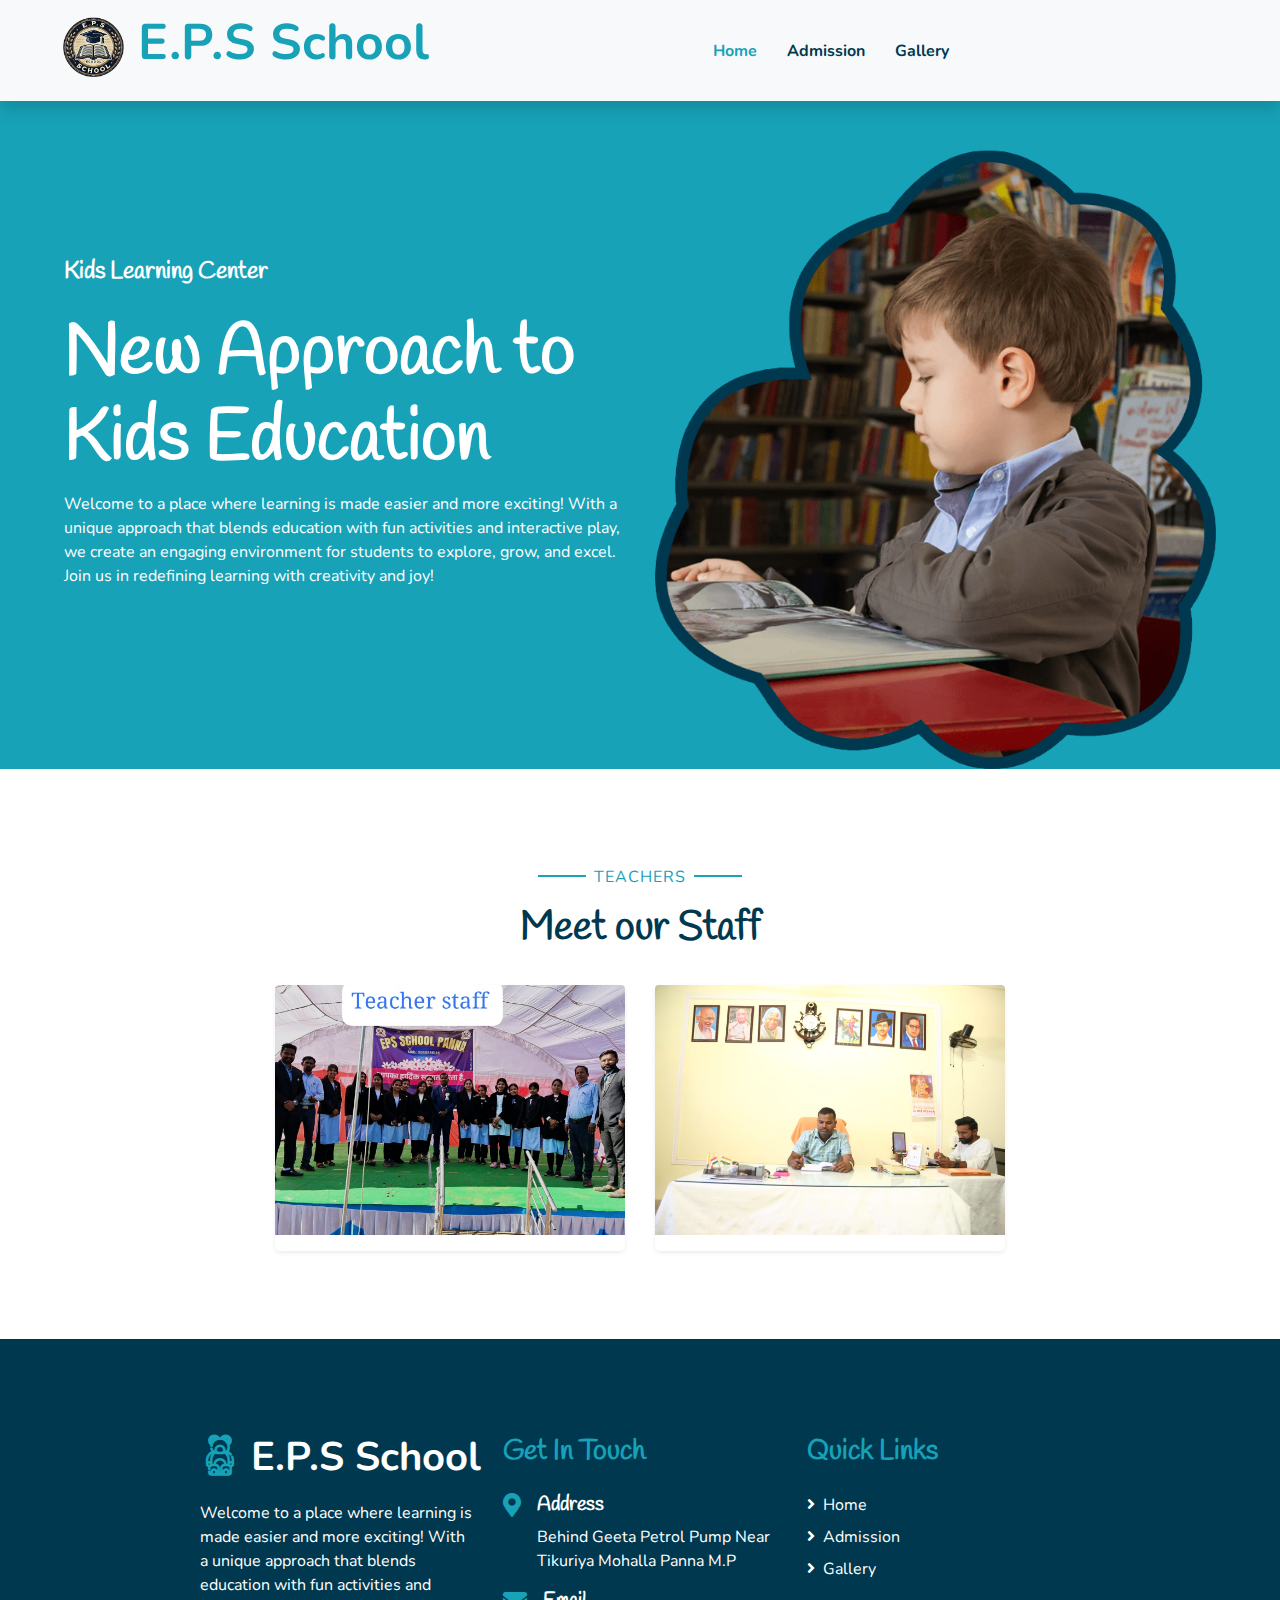
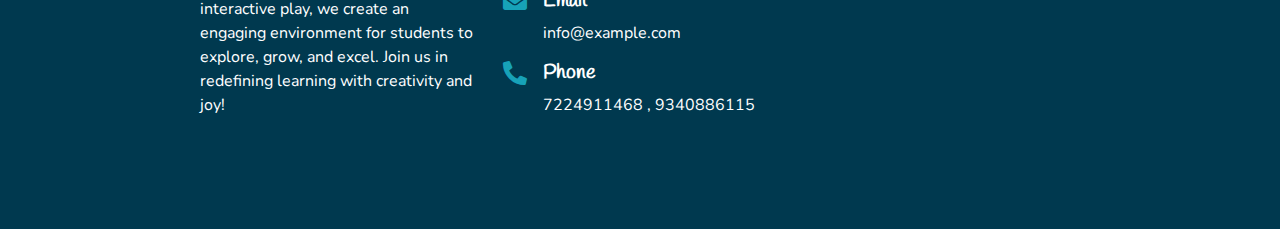
==== commit d58b1289: "number added" ====
--- a/index.html
+++ b/index.html
@@ -588,14 +588,14 @@
                     <h4 class="fa fa-phone-alt text-primary"></h4>
                     <div class="pl-3">
                         <h5 class="text-white">Phone</h5>
-                        <p>7224911468</p>
+                        <p>7224911468 , 9340886115</p>
                     </div>
                 </div>
             </div>
             <div class="col-lg-3 col-md-6 mb-5">
                 <h3 class="text-primary mb-4">Quick Links</h3>
                 <div class="d-flex flex-column justify-content-start">
-                    <a class="text-white mb-2" href="#"><i class="fa fa-angle-right mr-2"></i>Home</a>
+                    <a class="text-white mb-2" href="index.html"><i class="fa fa-angle-right mr-2"></i>Home</a>
                     <a class="text-white mb-2" href="about.html"><i class="fa fa-angle-right mr-2"></i>Admission</a>
                     <!-- <a class="text-white mb-2" href="#"><i class="fa fa-angle-right mr-2"></i>Our Classes</a> -->
                     <!-- <a class="text-white mb-2" href="#"><i class="fa fa-angle-right mr-2"></i>Our Teachers</a> -->
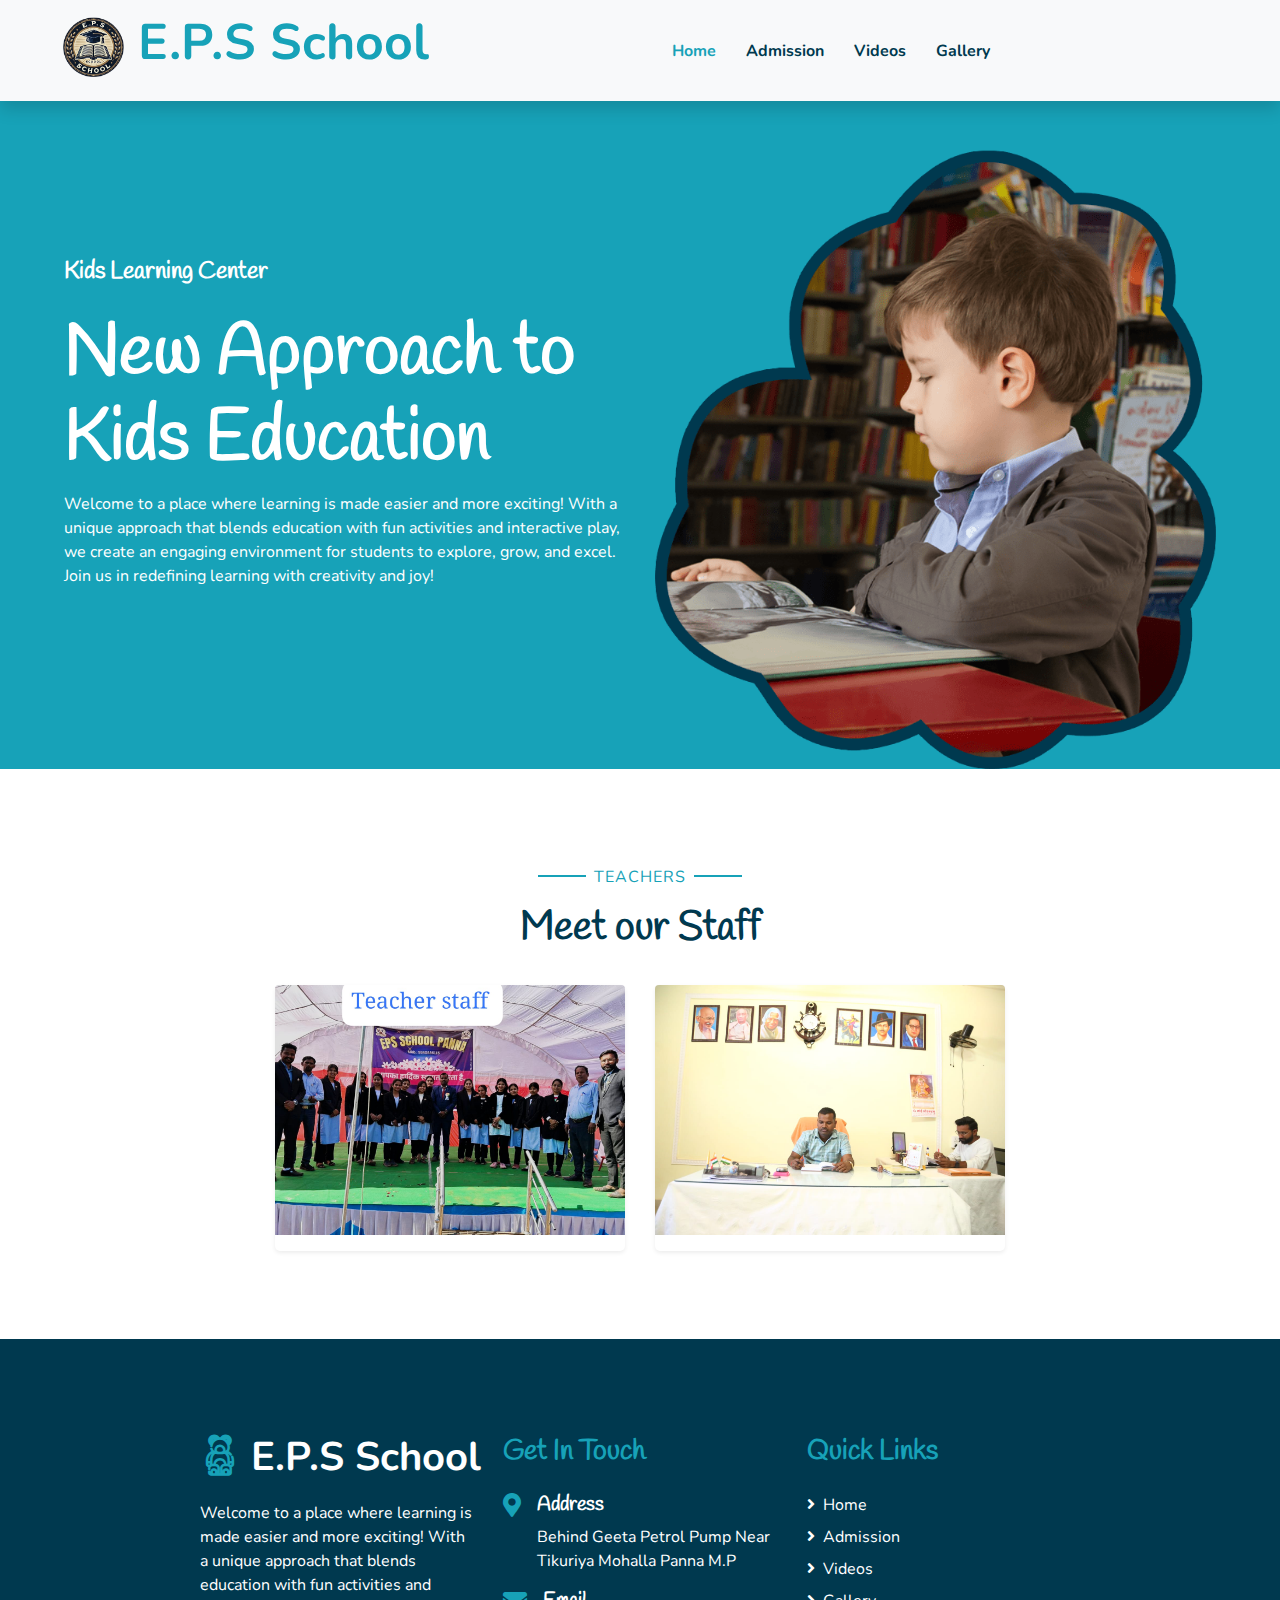
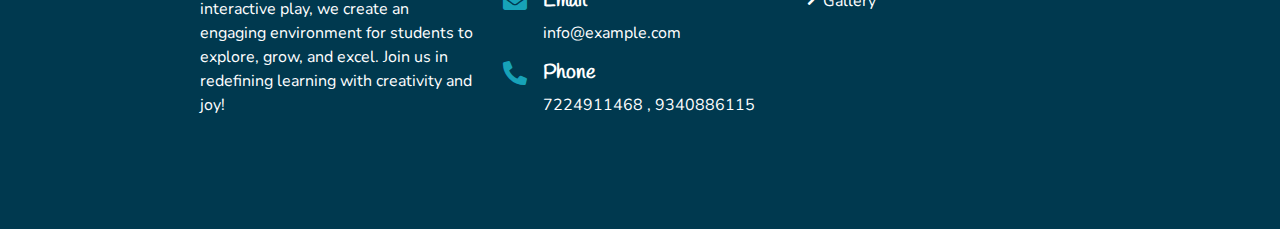
==== commit e15884bc: "vedios added" ====
--- a/index.html
+++ b/index.html
@@ -65,7 +65,7 @@
                     <a href="index.html" class="nav-item nav-link active">Home</a>
                     <a href="about.html" class="nav-item nav-link">Admission</a>
                     <!-- <a href="class.html" class="nav-item nav-link">Classes</a> -->
-                    <!-- <a href="team.html" class="nav-item nav-link">Teachers</a> -->
+                    <a href="vedios.html" class="nav-item nav-link">Videos</a>
                     <a href="gallery.html" class="nav-item nav-link">Gallery</a>
                     <!-- <div class="nav-item dropdown">
                         <a href="#" class="nav-link dropdown-toggle" data-toggle="dropdown">Pages</a>
@@ -557,16 +557,7 @@
                     <span class="text-white"> E.P.S School</span>
                 </a>
                 <p>Welcome to a place where learning is made easier and more exciting! With a unique approach that blends education with fun activities and interactive play, we create an engaging environment for students to explore, grow, and excel. Join us in redefining learning with creativity and joy!</p>
-                <!-- <div class="d-flex justify-content-start mt-4">
-                    <a class="btn btn-outline-primary rounded-circle text-center mr-2 px-0"
-                        style="width: 38px; height: 38px;" href="#"><i class="fab fa-twitter"></i></a>
-                    <a class="btn btn-outline-primary rounded-circle text-center mr-2 px-0"
-                        style="width: 38px; height: 38px;" href="#"><i class="fab fa-facebook-f"></i></a>
-                    <a class="btn btn-outline-primary rounded-circle text-center mr-2 px-0"
-                        style="width: 38px; height: 38px;" href="#"><i class="fab fa-linkedin-in"></i></a>
-                    <a class="btn btn-outline-primary rounded-circle text-center mr-2 px-0"
-                        style="width: 38px; height: 38px;" href="#"><i class="fab fa-instagram"></i></a>
-                </div> -->
+              
             </div>
             <div class="col-lg-3 col-md-6 mb-5">
                 <h3 class="text-primary mb-4">Get In Touch</h3>
@@ -597,40 +588,16 @@
                 <div class="d-flex flex-column justify-content-start">
                     <a class="text-white mb-2" href="index.html"><i class="fa fa-angle-right mr-2"></i>Home</a>
                     <a class="text-white mb-2" href="about.html"><i class="fa fa-angle-right mr-2"></i>Admission</a>
-                    <!-- <a class="text-white mb-2" href="#"><i class="fa fa-angle-right mr-2"></i>Our Classes</a> -->
-                    <!-- <a class="text-white mb-2" href="#"><i class="fa fa-angle-right mr-2"></i>Our Teachers</a> -->
-                    <!-- <a class="text-white mb-2" href="#"><i class="fa fa-angle-right mr-2"></i>Our Blog</a> -->
+                    <a class="text-white mb-2" href="vedios.html"><i class="fa fa-angle-right mr-2"></i>Videos</a>
+                   
                     <a class="text-white" href="gallery.html"><i class="fa fa-angle-right mr-2"></i>Gallery</a>
                 </div>
             </div>
-            <!-- <div class="col-lg-3 col-md-6 mb-5">
-                <h3 class="text-primary mb-4">Newsletter</h3>
-                <form action="">
-                    <div class="form-group">
-                        <input type="text" class="form-control border-0 py-4" placeholder="Your Name" required="required" />
-                    </div>
-                    <div class="form-group">
-                        <input type="email" class="form-control border-0 py-4" placeholder="Your Email"
-                            required="required" />
-                    </div>
-                    <div>
-                        <button class="btn btn-primary btn-block border-0 py-3" type="submit">Submit Now</button>
-                    </div>
-                </form>
-            </div> -->
-        </div>
-        <!-- <div class="container-fluid pt-5" style="border-top: 1px solid rgba(23, 162, 184, .2);;">
-            <p class="m-0 text-center text-white">
-                &copy; <a class="text-primary font-weight-bold" href="#">Your Site Name</a>. All Rights Reserved. Designed
-                by
-                <a class="text-primary font-weight-bold" href="https://htmlcodex.com">HTML Codex</a>
-            </p>
-        </div> -->
+          
+        </div>
+        
     </div>
-    <!-- Footer End -->
-
-
-    <!-- Back to Top -->
+    
     <a href="#" class="btn btn-primary p-3 back-to-top"><i class="fa fa-angle-double-up"></i></a>
 
 
--- a/css/style.css
+++ b/css/style.css
@@ -9889,3 +9889,5 @@
   width: 100%; /* Ensure it covers the width */
   object-fit: cover; /* Prevents distortion and fills the space */
 }
+
+
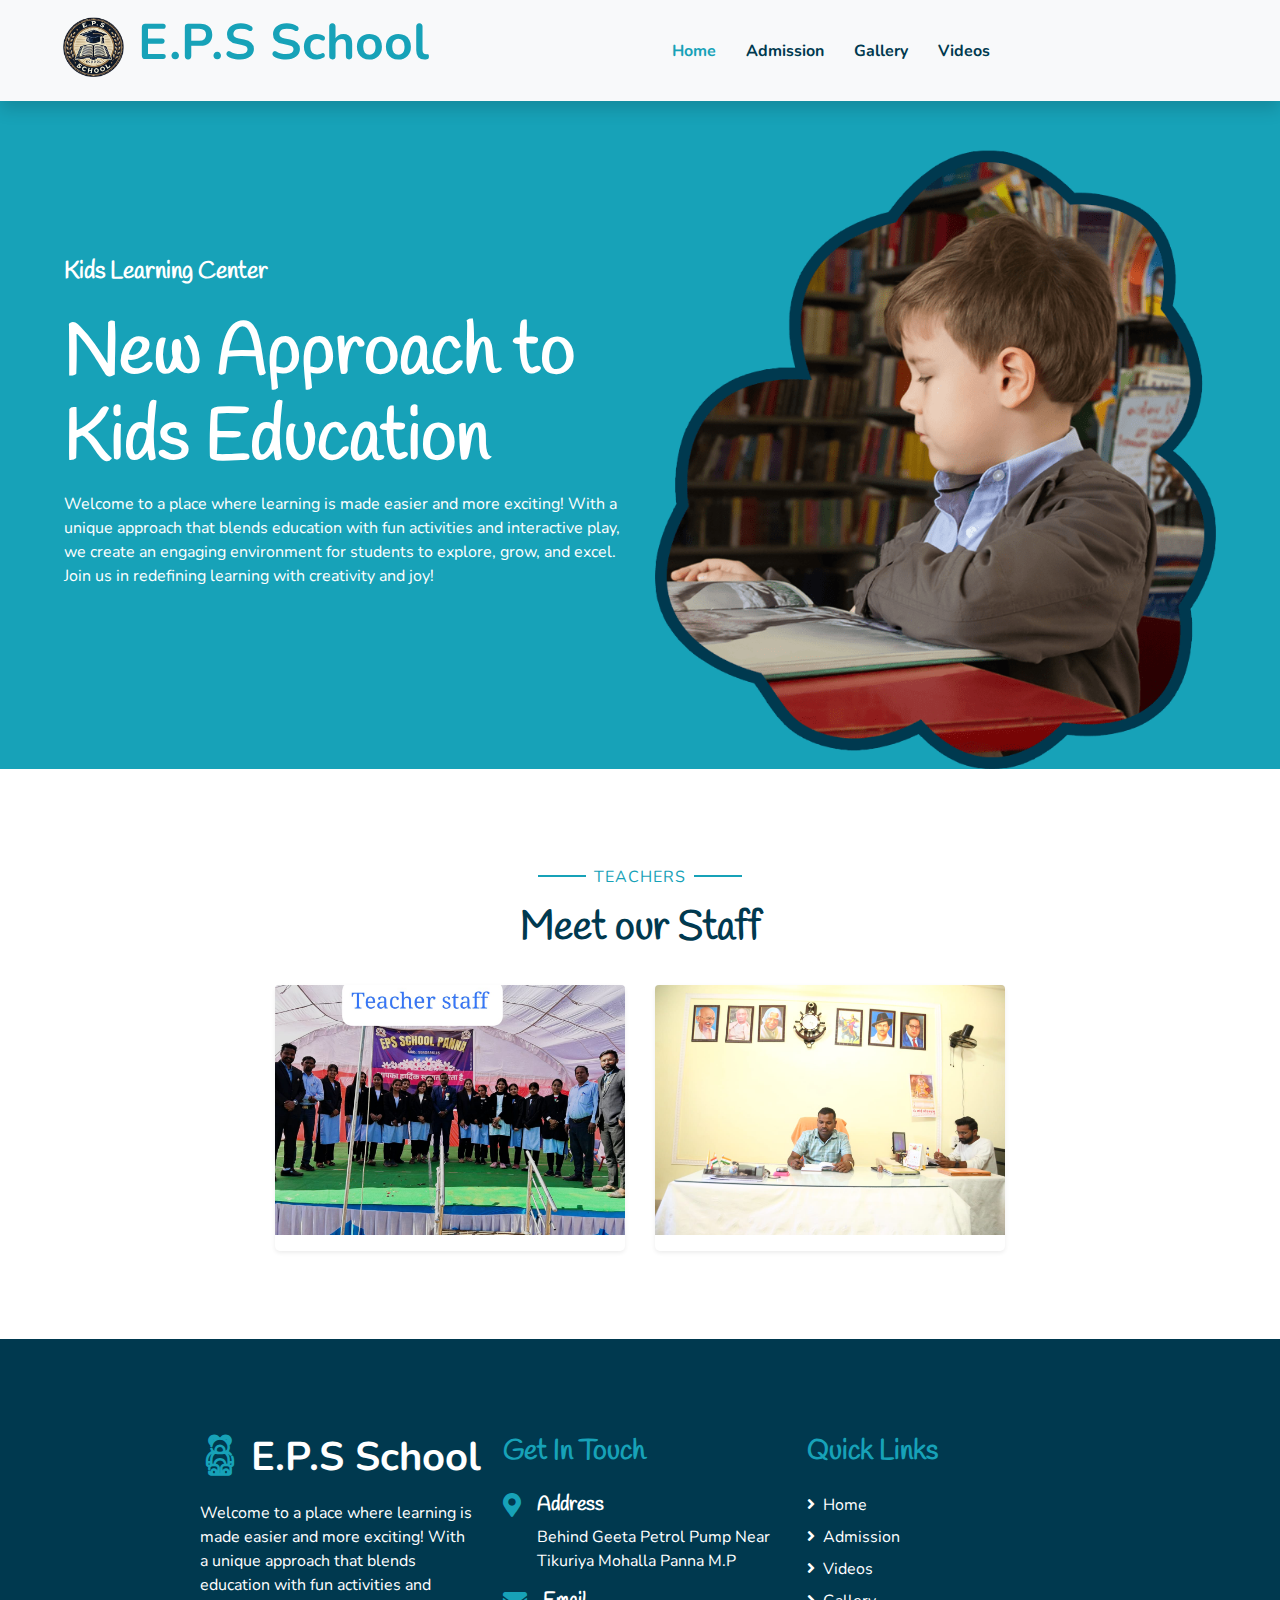
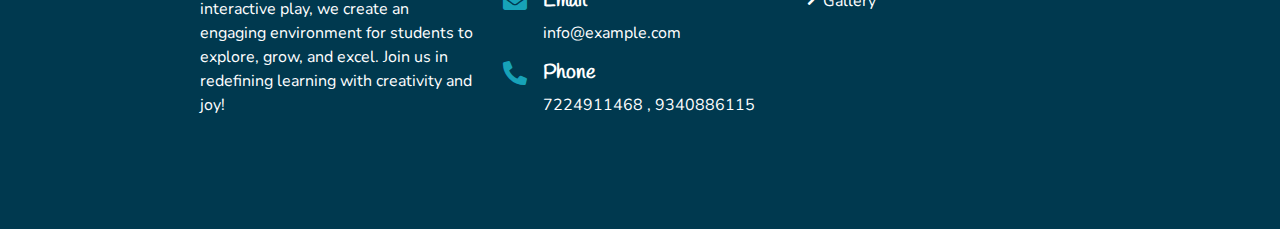
==== commit d6cb97da: "videos updated" ====
--- a/index.html
+++ b/index.html
@@ -65,8 +65,9 @@
                     <a href="index.html" class="nav-item nav-link active">Home</a>
                     <a href="about.html" class="nav-item nav-link">Admission</a>
                     <!-- <a href="class.html" class="nav-item nav-link">Classes</a> -->
+                    
+                    <a href="gallery.html" class="nav-item nav-link">Gallery</a>
                     <a href="vedios.html" class="nav-item nav-link">Videos</a>
-                    <a href="gallery.html" class="nav-item nav-link">Gallery</a>
                     <!-- <div class="nav-item dropdown">
                         <a href="#" class="nav-link dropdown-toggle" data-toggle="dropdown">Pages</a>
                         <div class="dropdown-menu rounded-0 m-0">
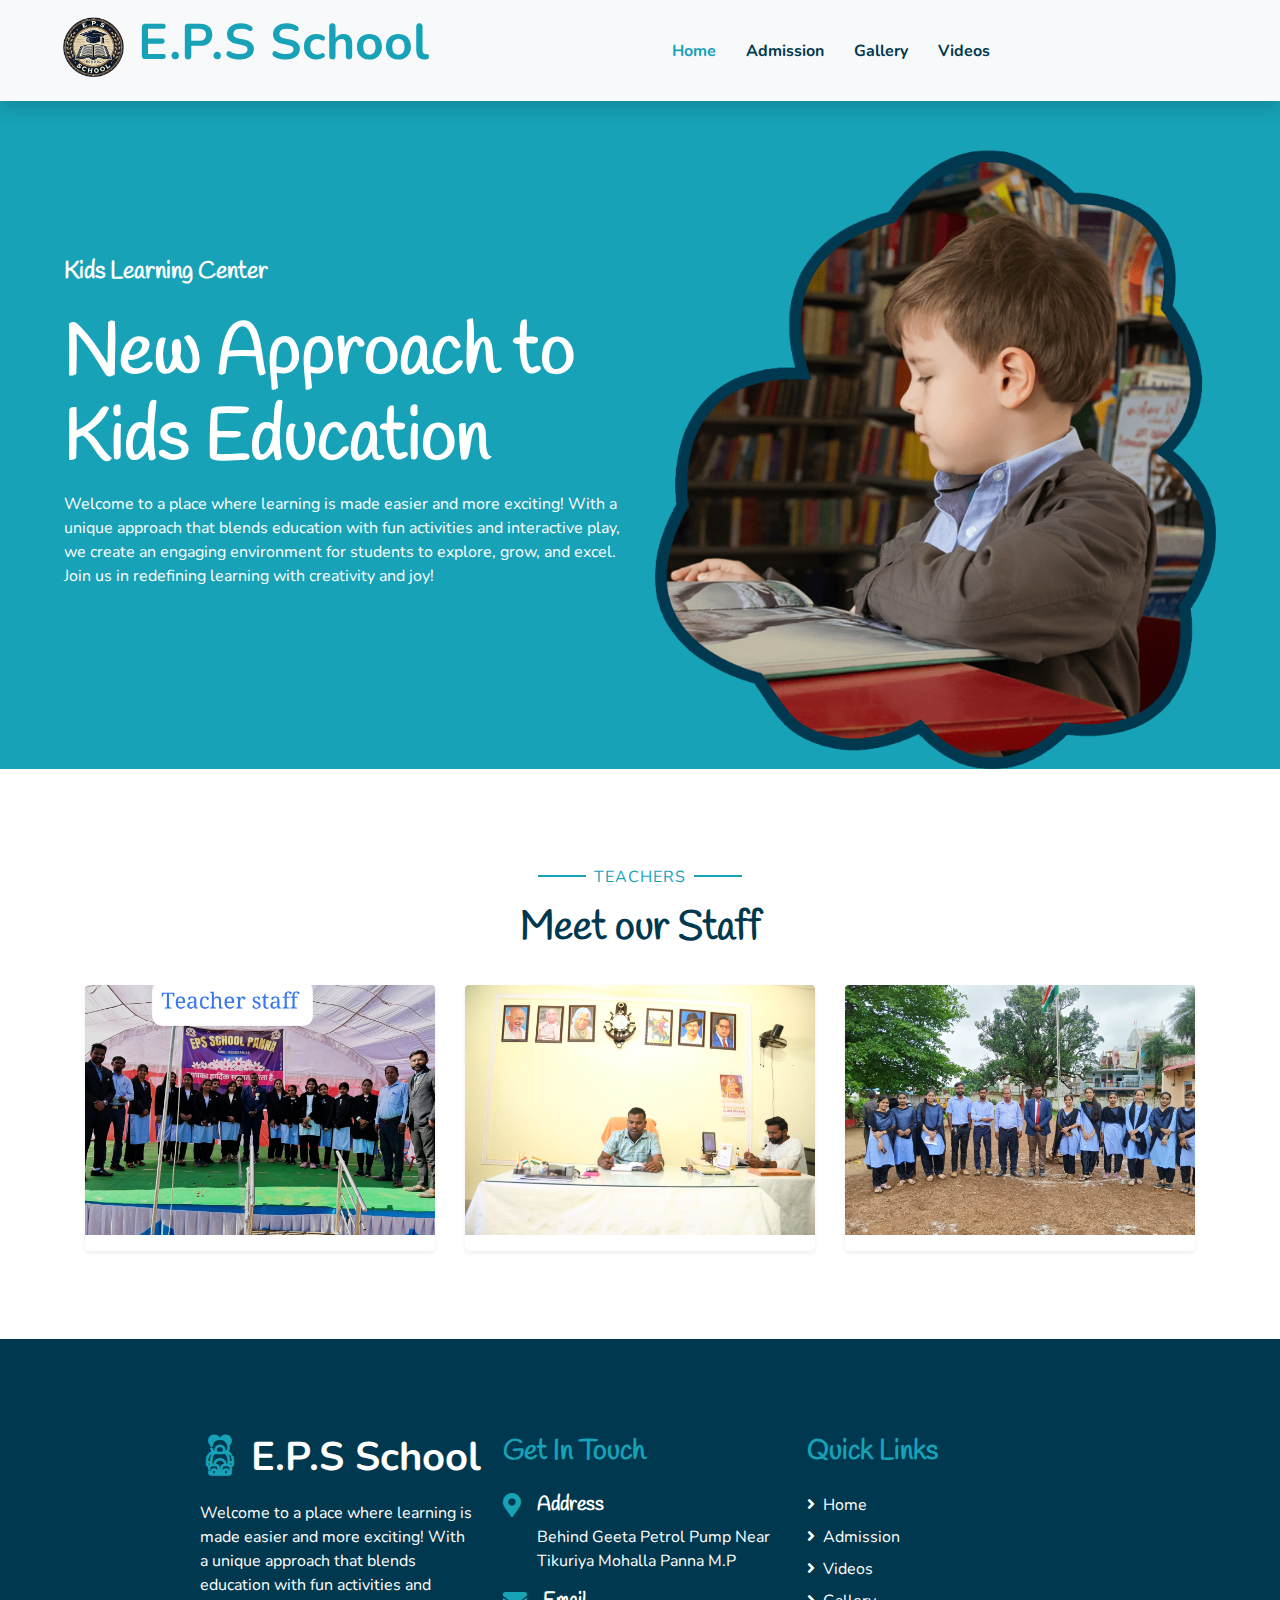
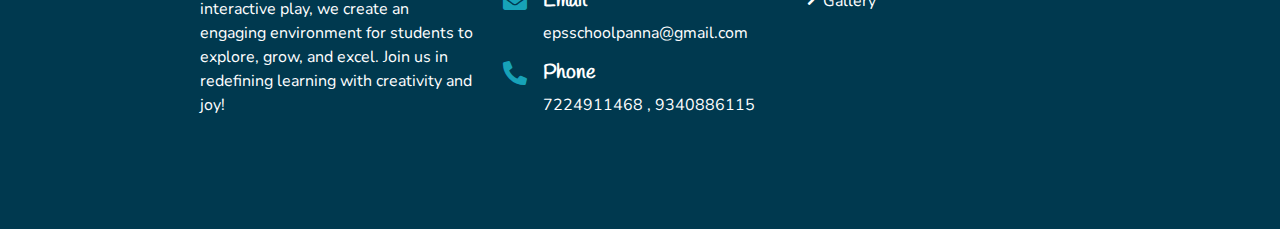
==== commit 522ca3b4: "photos added" ====
--- a/index.html
+++ b/index.html
@@ -528,6 +528,21 @@
                         </div> -->
                     </div>
                 </div>
+                <div class="col-lg-4 mb-4">
+                    <div class="card border-0 shadow-sm mb-2">
+                        <img class="card-img-top mb-2" src="images/img40.jpg" alt="EPS School, EPS Public School">
+                        <!-- <div class="card-body bg-light text-center p-4">
+                            <h4 class="">Diam amet eos at no eos</h4>
+                            <div class="d-flex justify-content-center mb-3">
+                                <small class="mr-3"><i class="fa fa-user text-primary"></i> Admin</small>
+                                <small class="mr-3"><i class="fa fa-folder text-primary"></i> Web Design</small>
+                                <small class="mr-3"><i class="fa fa-comments text-primary"></i> 15</small>
+                            </div>
+                            <p>Sed kasd sea sed at elitr sed ipsum justo, sit nonumy diam eirmod, duo et sed sit eirmod kasd clita tempor dolor stet lorem. Tempor ipsum justo amet stet...</p>
+                            <a href="" class="btn btn-primary px-4 mx-auto my-2">Read More</a>
+                        </div> -->
+                    </div>
+                </div>
                 <!-- <div class="col-lg-4 mb-4">
                     <div class="card border-0 shadow-sm mb-2">
                         <img class="card-img-top mb-2" src="img/blog-3.jpg" alt="">
@@ -573,7 +588,7 @@
                     <h4 class="fa fa-envelope text-primary"></h4>
                     <div class="pl-3">
                         <h5 class="text-white">Email</h5>
-                        <p>info@example.com</p>
+                        <p>epsschoolpanna@gmail.com</p>
                     </div>
                 </div>
                 <div class="d-flex">
